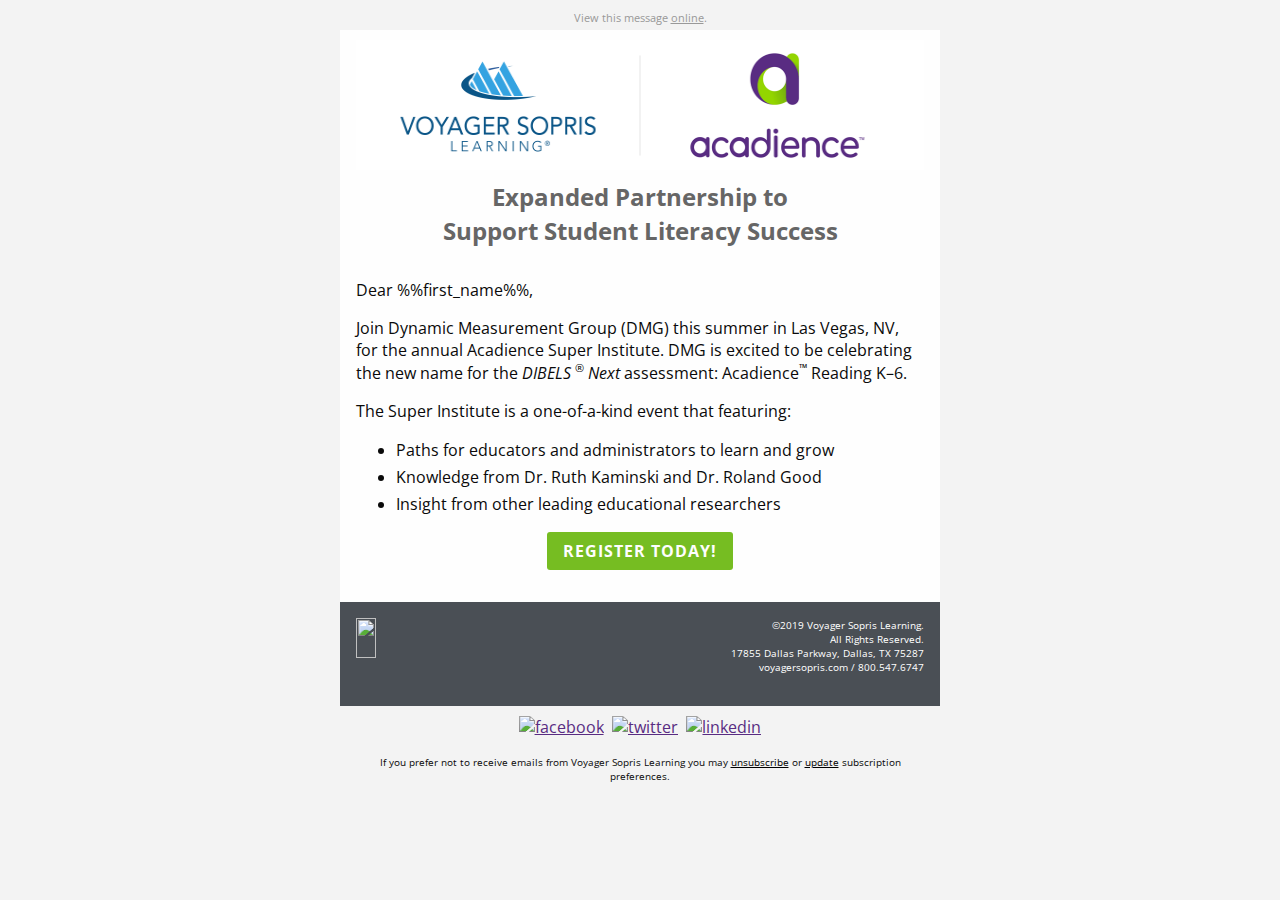
==== index.html @ cd7e2a6b "Initial commit" ====
<!DOCTYPE html PUBLIC "-//W3C//DTD XHTML 1.0 Transitional//EN""http://www.w3.org/TR/xhtml1/DTD/xhtml1-transitional.dtd">

<html xmlns="http://www.w3.org/1999/xhtml" lang="en" xml:lang="en">
<head>
	<link rel="stylesheet" type="text/css" href="css/app.css">
	<meta http-equiv="Content-Type" content="text/html; charset=utf-8">
	<meta name="viewport" content="width=device-width">
	<meta name="format-detection" content="telephone=no">
	<meta name="format-detection" content="date=no">
	<meta name="format-detection" content="address=no">
	<meta name="format-detection" content="email=no">
	<title>The summer&#x27;s premier literacy event – register today!</title>
	<!-- <style> -->
</head>
<body>
<span class="invisible-previewline"></span>
<table class="body">
	<tr>
		<td class="center" align="center" valign="top">
			<center data-parsed="">
				 <table class="spacer float-center"><tbody><tr><td height="10px" style="font-size:10px;line-height:10px;">&#xA0;</td></tr></tbody></table> 
<p class="view-online float-center" pardot-region="view-online" align="center">View this message <a href="%%view_online%%" target="_blank">online</a>.</p>
<table align="center" class="container float-center"><tbody><tr><td>
    <table class="row"><tbody><tr>
        <th class="content no-bottom-padding small-12 large-12 columns first last"><table><tr><th>
            <table class="spacer"><tbody><tr><td height="10px" style="font-size:10px;line-height:10px;">&#xA0;</td></tr></tbody></table> 
            <center data-parsed=""><img src="assets/img/acadience-vsl.png" alt="Acadience Data Management logo" class="adm-logo float-center" width="600" height="130" align="center"></center>
            <table class="spacer"><tbody><tr><td height="10px" style="font-size:10px;line-height:10px;">&#xA0;</td></tr></tbody></table> 
            <h1>Expanded Partnership to <br class="hide-hardbreak">Support Student Literacy Success</h1>
            <table class="spacer"><tbody><tr><td height="15px" style="font-size:15px;line-height:15px;">&#xA0;</td></tr></tbody></table> 
        </th>
<th class="expander"></th></tr></table></th>
    </tr></tbody></table>
    <table pardot-repeatable="" class="row collapse"><tbody><tr>
        <th class="no-bottom-padding small-12 large-12 columns first last" pardot-region="header_image"><table><tr><th>
            <a href="2019_Q2_DIBELS_Institute"><img src="https://go.voyagersopris.com/l/207592/2019-05-02/9g2c8/207592/102039/lit_sym_banner.jpg" style="font-size: 24px;line-height:30px;background-color:#005587;color:#ffffff;text-align:center;" alt=""></a>
        </th></tr></table></th>
    </tr></tbody></table>
    <table class="row"><tbody><tr>
        <th class="content small-12 large-12 columns first last"><table><tr><th>
            <table class="spacer"><tbody><tr><td height="16px" style="font-size:16px;line-height:16px;">&#xA0;</td></tr></tbody></table> 

            <p>Dear %%first_name%%,</p>
            <p>Join Dynamic Measurement Group (DMG) this summer in Las Vegas, NV, for the annual Acadience Super
                Institute. DMG is excited to be celebrating the new name for the <em>DIBELS</em><sup class="registration-mark">&reg;</sup> <em>Next</em> assessment: Acadience<sup>&trade;</sup> Reading
                K–6.</p>
            <p>The Super Institute is a one-of-a-kind event that featuring:</p>
            <ul>
                <li>Paths for educators and administrators to learn and grow</li>
                <li>Knowledge from Dr. Ruth Kaminski and Dr. Roland Good</li>
                <li>Insight from other leading educational researchers</li>
            </ul>
            <center data-parsed=""><table class="button radius float-center"><tr><td><table><tr><td><a href="https://dmg.regfox.com/super19">REGISTER TODAY!</a></td></tr></table></td></tr></table></center>
        </th>
<th class="expander"></th></tr></table></th>
    </tr></tbody></table>
    <table class="row footer"><tbody><tr>
        <th class="small-12 large-6 columns first"><table><tr><th>
            <table class="spacer"><tbody><tr><td height="16px" style="font-size:16px;line-height:16px;">&#xA0;</td></tr></tbody></table> 
            <a href="http://www.voyagersopris.com?utm_source=news&amp;utm_medium=email&amp;utm_campaign=2019_Q2_DIBELS_Institute" target="_blank" title="http://www.voyagersopris.com?utm_source=news&amp;utm_medium=email&amp;utm_campaign=2019_Q2_DIBELS_Institute"><img src="http://go.voyagersopris.com/l/207592/2017-09-08/69hvv/207592/33471/vsp_logo_white_email__2x.png" height="40" width="215" class="vsl-logo"></a>
        </th></tr></table></th>
        <th class="small-12 large-6 columns last"><table><tr><th>
            <table class="spacer"><tbody><tr><td height="16px" style="font-size:16px;line-height:16px;">&#xA0;</td></tr></tbody></table> 
            <p class="text-right">&copy;2019 Voyager Sopris Learning.<br> All Rights Reserved.<br> 17855 Dallas Parkway,
                Dallas, TX 75287<br>
                <a href="http://www.voyagersopris.com?utm_source=news&amp;utm_medium=email&amp;utm_campaign=2019_Q2_DIBELS_Institute" target="_blank">voyagersopris.com</a> / <a href="tel:18005476747" target="_blank" title="Call Voyager Sopris Learning">800.547.6747</a>
            </p>
        </th></tr></table></th>
    </tr></tbody></table>
    <table class="row"><tbody><tr>
        <th class="social-media small-12 large-12 columns first last"><table><tr><th>
            <table class="spacer"><tbody><tr><td height="10px" style="font-size:10px;line-height:10px;">&#xA0;</td></tr></tbody></table> 
            <center data-parsed="">
                <a href="https://www.facebook.com/VoyagerSopris/" target="_blank" align="center" class="float-center"><img src="http://go.voyagersopris.com/l/207592/2017-09-13/69ty8/207592/33729/facebook.png" alt="facebook" width="32" height="32"></a>
                <a href="https://twitter.com/VoyagerSopris" target="_blank" align="center" class="float-center"><img src="http://go.voyagersopris.com/l/207592/2017-09-13/69tyb/207592/33731/twitter.png" alt="twitter" width="32" height="32"></a>
                <a href="https://www.linkedin.com/company/voyager-sopris-learning" target="_blank" align="center" class="float-center"><img src="http://go.voyagersopris.com/l/207592/2017-09-13/69ty6/207592/33727/linkedin.png" alt="linkedin" width="32" height="32"></a>
            </center>
        </th>
<th class="expander"></th></tr></table></th>
    </tr></tbody></table>
    <table class="row unsubscribe"><tbody><tr>
        <th class="small-12 large-12 columns first last"><table><tr><th>
            <p class="text-center">If you prefer not to receive emails from Voyager Sopris Learning you may
                <a href="%%unsubscribe%%">unsubscribe</a> or <a href="%%email_preference_center%%">update</a>
                subscription preferences.</p>
        </th>
<th class="expander"></th></tr></table></th>
    </tr></tbody></table>
</td></tr></tbody></table>

			</center>
		</td>
	</tr>
</table>
<!-- prevent Gmail on iOS font size manipulation -->
<div style="display:none; white-space:nowrap; font:15px courier; line-height:0;"> &nbsp; &nbsp; &nbsp; &nbsp; &nbsp; &nbsp; &nbsp; &nbsp; &nbsp; &nbsp; &nbsp; &nbsp; &nbsp; &nbsp; &nbsp; &nbsp; &nbsp; &nbsp; &nbsp; &nbsp; &nbsp; &nbsp; &nbsp; &nbsp; &nbsp; &nbsp; &nbsp; &nbsp; &nbsp; &nbsp;</div>
</body>
</html>
---- css/app.css ----
@import url("https://fonts.googleapis.com/css?family=Open+Sans:300,300i,400,400i,700,700i");
.wrapper {
  width: 100%; }

#outlook a {
  padding: 0; }

body {
  width: 100% !important;
  min-width: 100%;
  -webkit-text-size-adjust: 100%;
  -ms-text-size-adjust: 100%;
  margin: 0;
  Margin: 0;
  padding: 0;
  -moz-box-sizing: border-box;
  -webkit-box-sizing: border-box;
  box-sizing: border-box; }

.ExternalClass {
  width: 100%; }
  .ExternalClass,
  .ExternalClass p,
  .ExternalClass span,
  .ExternalClass font,
  .ExternalClass td,
  .ExternalClass div {
    line-height: 100%; }

#backgroundTable {
  margin: 0;
  Margin: 0;
  padding: 0;
  width: 100% !important;
  line-height: 100% !important; }

img {
  outline: none;
  text-decoration: none;
  -ms-interpolation-mode: bicubic;
  width: auto;
  max-width: 100%;
  clear: both;
  display: block; }

center {
  width: 100%;
  min-width: 600px; }

a img {
  border: none; }

p {
  margin: 0 0 0 16px;
  Margin: 0 0 0 16px; }

table {
  border-spacing: 0;
  border-collapse: collapse; }

td {
  word-wrap: break-word;
  -webkit-hyphens: auto;
  -moz-hyphens: auto;
  hyphens: auto;
  border-collapse: collapse !important; }

table, tr, td {
  padding: 0;
  vertical-align: top;
  text-align: left; }

@media only screen {
  html {
    min-height: 100%;
    background: #f3f3f3; } }

table.body {
  background: #f3f3f3;
  height: 100%;
  width: 100%; }

table.container {
  background: #fefefe;
  width: 600px;
  margin: 0 auto;
  Margin: 0 auto;
  text-align: inherit; }

table.row {
  padding: 0;
  width: 100%;
  position: relative; }

table.spacer {
  width: 100%; }
  table.spacer td {
    mso-line-height-rule: exactly; }

table.container table.row {
  display: table; }

td.columns,
td.column,
th.columns,
th.column {
  margin: 0 auto;
  Margin: 0 auto;
  padding-left: 16px;
  padding-bottom: 16px; }
  td.columns .column,
  td.columns .columns,
  td.column .column,
  td.column .columns,
  th.columns .column,
  th.columns .columns,
  th.column .column,
  th.column .columns {
    padding-left: 0 !important;
    padding-right: 0 !important; }
    td.columns .column center,
    td.columns .columns center,
    td.column .column center,
    td.column .columns center,
    th.columns .column center,
    th.columns .columns center,
    th.column .column center,
    th.column .columns center {
      min-width: none !important; }

td.columns.last,
td.column.last,
th.columns.last,
th.column.last {
  padding-right: 16px; }

td.columns table:not(.button),
td.column table:not(.button),
th.columns table:not(.button),
th.column table:not(.button) {
  width: 100%; }

td.large-1,
th.large-1 {
  width: 34px;
  padding-left: 8px;
  padding-right: 8px; }

td.large-1.first,
th.large-1.first {
  padding-left: 16px; }

td.large-1.last,
th.large-1.last {
  padding-right: 16px; }

.collapse > tbody > tr > td.large-1,
.collapse > tbody > tr > th.large-1 {
  padding-right: 0;
  padding-left: 0;
  width: 50px; }

.collapse td.large-1.first,
.collapse th.large-1.first,
.collapse td.large-1.last,
.collapse th.large-1.last {
  width: 58px; }

td.large-1 center,
th.large-1 center {
  min-width: 2px; }

.body .columns td.large-1,
.body .column td.large-1,
.body .columns th.large-1,
.body .column th.large-1 {
  width: 8.33333%; }

td.large-2,
th.large-2 {
  width: 84px;
  padding-left: 8px;
  padding-right: 8px; }

td.large-2.first,
th.large-2.first {
  padding-left: 16px; }

td.large-2.last,
th.large-2.last {
  padding-right: 16px; }

.collapse > tbody > tr > td.large-2,
.collapse > tbody > tr > th.large-2 {
  padding-right: 0;
  padding-left: 0;
  width: 100px; }

.collapse td.large-2.first,
.collapse th.large-2.first,
.collapse td.large-2.last,
.collapse th.large-2.last {
  width: 108px; }

td.large-2 center,
th.large-2 center {
  min-width: 52px; }

.body .columns td.large-2,
.body .column td.large-2,
.body .columns th.large-2,
.body .column th.large-2 {
  width: 16.66667%; }

td.large-3,
th.large-3 {
  width: 134px;
  padding-left: 8px;
  padding-right: 8px; }

td.large-3.first,
th.large-3.first {
  padding-left: 16px; }

td.large-3.last,
th.large-3.last {
  padding-right: 16px; }

.collapse > tbody > tr > td.large-3,
.collapse > tbody > tr > th.large-3 {
  padding-right: 0;
  padding-left: 0;
  width: 150px; }

.collapse td.large-3.first,
.collapse th.large-3.first,
.collapse td.large-3.last,
.collapse th.large-3.last {
  width: 158px; }

td.large-3 center,
th.large-3 center {
  min-width: 102px; }

.body .columns td.large-3,
.body .column td.large-3,
.body .columns th.large-3,
.body .column th.large-3 {
  width: 25%; }

td.large-4,
th.large-4 {
  width: 184px;
  padding-left: 8px;
  padding-right: 8px; }

td.large-4.first,
th.large-4.first {
  padding-left: 16px; }

td.large-4.last,
th.large-4.last {
  padding-right: 16px; }

.collapse > tbody > tr > td.large-4,
.collapse > tbody > tr > th.large-4 {
  padding-right: 0;
  padding-left: 0;
  width: 200px; }

.collapse td.large-4.first,
.collapse th.large-4.first,
.collapse td.large-4.last,
.collapse th.large-4.last {
  width: 208px; }

td.large-4 center,
th.large-4 center {
  min-width: 152px; }

.body .columns td.large-4,
.body .column td.large-4,
.body .columns th.large-4,
.body .column th.large-4 {
  width: 33.33333%; }

td.large-5,
th.large-5 {
  width: 234px;
  padding-left: 8px;
  padding-right: 8px; }

td.large-5.first,
th.large-5.first {
  padding-left: 16px; }

td.large-5.last,
th.large-5.last {
  padding-right: 16px; }

.collapse > tbody > tr > td.large-5,
.collapse > tbody > tr > th.large-5 {
  padding-right: 0;
  padding-left: 0;
  width: 250px; }

.collapse td.large-5.first,
.collapse th.large-5.first,
.collapse td.large-5.last,
.collapse th.large-5.last {
  width: 258px; }

td.large-5 center,
th.large-5 center {
  min-width: 202px; }

.body .columns td.large-5,
.body .column td.large-5,
.body .columns th.large-5,
.body .column th.large-5 {
  width: 41.66667%; }

td.large-6,
th.large-6 {
  width: 284px;
  padding-left: 8px;
  padding-right: 8px; }

td.large-6.first,
th.large-6.first {
  padding-left: 16px; }

td.large-6.last,
th.large-6.last {
  padding-right: 16px; }

.collapse > tbody > tr > td.large-6,
.collapse > tbody > tr > th.large-6 {
  padding-right: 0;
  padding-left: 0;
  width: 300px; }

.collapse td.large-6.first,
.collapse th.large-6.first,
.collapse td.large-6.last,
.collapse th.large-6.last {
  width: 308px; }

td.large-6 center,
th.large-6 center {
  min-width: 252px; }

.body .columns td.large-6,
.body .column td.large-6,
.body .columns th.large-6,
.body .column th.large-6 {
  width: 50%; }

td.large-7,
th.large-7 {
  width: 334px;
  padding-left: 8px;
  padding-right: 8px; }

td.large-7.first,
th.large-7.first {
  padding-left: 16px; }

td.large-7.last,
th.large-7.last {
  padding-right: 16px; }

.collapse > tbody > tr > td.large-7,
.collapse > tbody > tr > th.large-7 {
  padding-right: 0;
  padding-left: 0;
  width: 350px; }

.collapse td.large-7.first,
.collapse th.large-7.first,
.collapse td.large-7.last,
.collapse th.large-7.last {
  width: 358px; }

td.large-7 center,
th.large-7 center {
  min-width: 302px; }

.body .columns td.large-7,
.body .column td.large-7,
.body .columns th.large-7,
.body .column th.large-7 {
  width: 58.33333%; }

td.large-8,
th.large-8 {
  width: 384px;
  padding-left: 8px;
  padding-right: 8px; }

td.large-8.first,
th.large-8.first {
  padding-left: 16px; }

td.large-8.last,
th.large-8.last {
  padding-right: 16px; }

.collapse > tbody > tr > td.large-8,
.collapse > tbody > tr > th.large-8 {
  padding-right: 0;
  padding-left: 0;
  width: 400px; }

.collapse td.large-8.first,
.collapse th.large-8.first,
.collapse td.large-8.last,
.collapse th.large-8.last {
  width: 408px; }

td.large-8 center,
th.large-8 center {
  min-width: 352px; }

.body .columns td.large-8,
.body .column td.large-8,
.body .columns th.large-8,
.body .column th.large-8 {
  width: 66.66667%; }

td.large-9,
th.large-9 {
  width: 434px;
  padding-left: 8px;
  padding-right: 8px; }

td.large-9.first,
th.large-9.first {
  padding-left: 16px; }

td.large-9.last,
th.large-9.last {
  padding-right: 16px; }

.collapse > tbody > tr > td.large-9,
.collapse > tbody > tr > th.large-9 {
  padding-right: 0;
  padding-left: 0;
  width: 450px; }

.collapse td.large-9.first,
.collapse th.large-9.first,
.collapse td.large-9.last,
.collapse th.large-9.last {
  width: 458px; }

td.large-9 center,
th.large-9 center {
  min-width: 402px; }

.body .columns td.large-9,
.body .column td.large-9,
.body .columns th.large-9,
.body .column th.large-9 {
  width: 75%; }

td.large-10,
th.large-10 {
  width: 484px;
  padding-left: 8px;
  padding-right: 8px; }

td.large-10.first,
th.large-10.first {
  padding-left: 16px; }

td.large-10.last,
th.large-10.last {
  padding-right: 16px; }

.collapse > tbody > tr > td.large-10,
.collapse > tbody > tr > th.large-10 {
  padding-right: 0;
  padding-left: 0;
  width: 500px; }

.collapse td.large-10.first,
.collapse th.large-10.first,
.collapse td.large-10.last,
.collapse th.large-10.last {
  width: 508px; }

td.large-10 center,
th.large-10 center {
  min-width: 452px; }

.body .columns td.large-10,
.body .column td.large-10,
.body .columns th.large-10,
.body .column th.large-10 {
  width: 83.33333%; }

td.large-11,
th.large-11 {
  width: 534px;
  padding-left: 8px;
  padding-right: 8px; }

td.large-11.first,
th.large-11.first {
  padding-left: 16px; }

td.large-11.last,
th.large-11.last {
  padding-right: 16px; }

.collapse > tbody > tr > td.large-11,
.collapse > tbody > tr > th.large-11 {
  padding-right: 0;
  padding-left: 0;
  width: 550px; }

.collapse td.large-11.first,
.collapse th.large-11.first,
.collapse td.large-11.last,
.collapse th.large-11.last {
  width: 558px; }

td.large-11 center,
th.large-11 center {
  min-width: 502px; }

.body .columns td.large-11,
.body .column td.large-11,
.body .columns th.large-11,
.body .column th.large-11 {
  width: 91.66667%; }

td.large-12,
th.large-12 {
  width: 584px;
  padding-left: 8px;
  padding-right: 8px; }

td.large-12.first,
th.large-12.first {
  padding-left: 16px; }

td.large-12.last,
th.large-12.last {
  padding-right: 16px; }

.collapse > tbody > tr > td.large-12,
.collapse > tbody > tr > th.large-12 {
  padding-right: 0;
  padding-left: 0;
  width: 600px; }

.collapse td.large-12.first,
.collapse th.large-12.first,
.collapse td.large-12.last,
.collapse th.large-12.last {
  width: 608px; }

td.large-12 center,
th.large-12 center {
  min-width: 552px; }

.body .columns td.large-12,
.body .column td.large-12,
.body .columns th.large-12,
.body .column th.large-12 {
  width: 100%; }

td.large-offset-1,
td.large-offset-1.first,
td.large-offset-1.last,
th.large-offset-1,
th.large-offset-1.first,
th.large-offset-1.last {
  padding-left: 66px; }

td.large-offset-2,
td.large-offset-2.first,
td.large-offset-2.last,
th.large-offset-2,
th.large-offset-2.first,
th.large-offset-2.last {
  padding-left: 116px; }

td.large-offset-3,
td.large-offset-3.first,
td.large-offset-3.last,
th.large-offset-3,
th.large-offset-3.first,
th.large-offset-3.last {
  padding-left: 166px; }

td.large-offset-4,
td.large-offset-4.first,
td.large-offset-4.last,
th.large-offset-4,
th.large-offset-4.first,
th.large-offset-4.last {
  padding-left: 216px; }

td.large-offset-5,
td.large-offset-5.first,
td.large-offset-5.last,
th.large-offset-5,
th.large-offset-5.first,
th.large-offset-5.last {
  padding-left: 266px; }

td.large-offset-6,
td.large-offset-6.first,
td.large-offset-6.last,
th.large-offset-6,
th.large-offset-6.first,
th.large-offset-6.last {
  padding-left: 316px; }

td.large-offset-7,
td.large-offset-7.first,
td.large-offset-7.last,
th.large-offset-7,
th.large-offset-7.first,
th.large-offset-7.last {
  padding-left: 366px; }

td.large-offset-8,
td.large-offset-8.first,
td.large-offset-8.last,
th.large-offset-8,
th.large-offset-8.first,
th.large-offset-8.last {
  padding-left: 416px; }

td.large-offset-9,
td.large-offset-9.first,
td.large-offset-9.last,
th.large-offset-9,
th.large-offset-9.first,
th.large-offset-9.last {
  padding-left: 466px; }

td.large-offset-10,
td.large-offset-10.first,
td.large-offset-10.last,
th.large-offset-10,
th.large-offset-10.first,
th.large-offset-10.last {
  padding-left: 516px; }

td.large-offset-11,
td.large-offset-11.first,
td.large-offset-11.last,
th.large-offset-11,
th.large-offset-11.first,
th.large-offset-11.last {
  padding-left: 566px; }

td.expander,
th.expander {
  visibility: hidden;
  width: 0;
  padding: 0 !important; }

table.container.radius {
  border-radius: 0;
  border-collapse: separate; }

.block-grid {
  width: 100%;
  max-width: 600px; }
  .block-grid td {
    display: inline-block;
    padding: 8px; }

.up-2 td {
  width: 284px !important; }

.up-3 td {
  width: 184px !important; }

.up-4 td {
  width: 134px !important; }

.up-5 td {
  width: 104px !important; }

.up-6 td {
  width: 84px !important; }

.up-7 td {
  width: 69px !important; }

.up-8 td {
  width: 59px !important; }

table.text-center,
th.text-center,
td.text-center,
h1.text-center,
h2.text-center,
h3.text-center,
h4.text-center,
h5.text-center,
h6.text-center,
p.text-center,
span.text-center {
  text-align: center; }

table.text-left,
th.text-left,
td.text-left,
h1.text-left,
h2.text-left,
h3.text-left,
h4.text-left,
h5.text-left,
h6.text-left,
p.text-left,
span.text-left {
  text-align: left; }

table.text-right,
th.text-right,
td.text-right,
h1.text-right,
h2.text-right,
h3.text-right,
h4.text-right,
h5.text-right,
h6.text-right,
p.text-right,
span.text-right {
  text-align: right; }

span.text-center {
  display: block;
  width: 100%;
  text-align: center; }

@media only screen and (max-width: 616px) {
  .small-float-center {
    margin: 0 auto !important;
    float: none !important;
    text-align: center !important; }
  .small-text-center {
    text-align: center !important; }
  .small-text-left {
    text-align: left !important; }
  .small-text-right {
    text-align: right !important; } }

img.float-left {
  float: left;
  text-align: left; }

img.float-right {
  float: right;
  text-align: right; }

img.float-center,
img.text-center {
  margin: 0 auto;
  Margin: 0 auto;
  float: none;
  text-align: center; }

table.float-center,
td.float-center,
th.float-center {
  margin: 0 auto;
  Margin: 0 auto;
  float: none;
  text-align: center; }

.hide-for-large {
  display: none !important;
  mso-hide: all;
  overflow: hidden;
  max-height: 0;
  font-size: 0;
  width: 0;
  line-height: 0; }
  @media only screen and (max-width: 616px) {
    .hide-for-large {
      display: block !important;
      width: auto !important;
      overflow: visible !important;
      max-height: none !important;
      font-size: inherit !important;
      line-height: inherit !important; } }

table.body table.container .hide-for-large * {
  mso-hide: all; }

@media only screen and (max-width: 616px) {
  table.body table.container .hide-for-large,
  table.body table.container .row.hide-for-large {
    display: table !important;
    width: 100% !important; } }

@media only screen and (max-width: 616px) {
  table.body table.container .callout-inner.hide-for-large {
    display: table-cell !important;
    width: 100% !important; } }

@media only screen and (max-width: 616px) {
  table.body table.container .show-for-large {
    display: none !important;
    width: 0;
    mso-hide: all;
    overflow: hidden; } }

body,
table.body,
h1,
h2,
h3,
h4,
h5,
h6,
p,
td,
th,
a {
  color: #0a0a0a;
  font-family: Helvetica, Arial, sans-serif;
  font-weight: normal;
  padding: 0;
  margin: 0;
  Margin: 0;
  text-align: left;
  line-height: 1.4; }

h1,
h2,
h3,
h4,
h5,
h6 {
  color: inherit;
  word-wrap: normal;
  font-family: Helvetica, Arial, sans-serif;
  font-weight: normal;
  margin-bottom: 10px;
  Margin-bottom: 10px; }

h1 {
  font-size: 34px; }

h2 {
  font-size: 30px; }

h3 {
  font-size: 28px; }

h4 {
  font-size: 24px; }

h5 {
  font-size: 20px; }

h6 {
  font-size: 18px; }

body,
table.body,
p,
td,
th {
  font-size: 16px;
  line-height: 1.4; }

p {
  margin-bottom: 16px;
  Margin-bottom: 16px; }
  p.lead {
    font-size: 20px;
    line-height: 1.6; }
  p.subheader {
    margin-top: 4px;
    margin-bottom: 8px;
    Margin-top: 4px;
    Margin-bottom: 8px;
    font-weight: normal;
    line-height: 1.4;
    color: #8a8a8a; }

small {
  font-size: 80%;
  color: #cacaca; }

a {
  color: #76bd22;
  text-decoration: none; }
  a:hover {
    color: #5b921a; }
  a:active {
    color: #5b921a; }
  a:visited {
    color: #76bd22; }

h1 a,
h1 a:visited,
h2 a,
h2 a:visited,
h3 a,
h3 a:visited,
h4 a,
h4 a:visited,
h5 a,
h5 a:visited,
h6 a,
h6 a:visited {
  color: #76bd22; }

pre {
  background: #f3f3f3;
  margin: 30px 0;
  Margin: 30px 0; }
  pre code {
    color: #cacaca; }
    pre code span.callout {
      color: #8a8a8a;
      font-weight: bold; }
    pre code span.callout-strong {
      color: #ff6908;
      font-weight: bold; }

table.hr {
  width: 100%; }
  table.hr th {
    height: 0;
    max-width: 600px;
    border-top: 0;
    border-right: 0;
    border-bottom: 1px solid #0a0a0a;
    border-left: 0;
    margin: 20px auto;
    Margin: 20px auto;
    clear: both; }

.stat {
  font-size: 40px;
  line-height: 1; }
  p + .stat {
    margin-top: -16px;
    Margin-top: -16px; }

span.invisible-previewline {
  display: none !important;
  visibility: hidden;
  mso-hide: all !important;
  font-size: 1px;
  color: #f3f3f3;
  line-height: 1px;
  max-height: 0px;
  max-width: 0px;
  opacity: 0;
  overflow: hidden; }

table.button {
  width: auto;
  margin: 0 0 16px 0;
  Margin: 0 0 16px 0; }
  table.button table td {
    text-align: left;
    color: #fefefe;
    background: #76bd22;
    border: 2px solid #76bd22; }
    table.button table td a {
      font-family: Helvetica, Arial, sans-serif;
      font-size: 16px;
      font-weight: bold;
      color: #fefefe;
      text-decoration: none;
      display: inline-block;
      padding: 8px 16px 8px 16px;
      border: 0 solid #76bd22;
      border-radius: 3px; }
  table.button.radius table td {
    border-radius: 3px;
    border: none; }
  table.button.rounded table td {
    border-radius: 500px;
    border: none; }

table.button:hover table tr td a,
table.button:active table tr td a,
table.button table tr td a:visited,
table.button.tiny:hover table tr td a,
table.button.tiny:active table tr td a,
table.button.tiny table tr td a:visited,
table.button.small:hover table tr td a,
table.button.small:active table tr td a,
table.button.small table tr td a:visited,
table.button.large:hover table tr td a,
table.button.large:active table tr td a,
table.button.large table tr td a:visited {
  color: #fefefe; }

table.button.tiny table td,
table.button.tiny table a {
  padding: 4px 8px 4px 8px; }

table.button.tiny table a {
  font-size: 10px;
  font-weight: normal; }

table.button.small table td,
table.button.small table a {
  padding: 5px 10px 5px 10px;
  font-size: 12px; }

table.button.large table a {
  padding: 10px 20px 10px 20px;
  font-size: 20px; }

table.button.expand,
table.button.expanded {
  width: 100% !important; }
  table.button.expand table,
  table.button.expanded table {
    width: 100%; }
    table.button.expand table a,
    table.button.expanded table a {
      text-align: center;
      width: 100%;
      padding-left: 0;
      padding-right: 0; }
  table.button.expand center,
  table.button.expanded center {
    min-width: 0; }

table.button:hover table td,
table.button:visited table td,
table.button:active table td {
  background: #5b921a;
  color: #fefefe; }

table.button:hover table a,
table.button:visited table a,
table.button:active table a {
  border: 0 solid #5b921a; }

table.button.secondary table td {
  background: #777777;
  color: #fefefe;
  border: 0px solid #777777; }

table.button.secondary table a {
  color: #fefefe;
  border: 0 solid #777777; }

table.button.secondary:hover table td {
  background: #919191;
  color: #fefefe; }

table.button.secondary:hover table a {
  border: 0 solid #919191; }

table.button.secondary:hover table td a {
  color: #fefefe; }

table.button.secondary:active table td a {
  color: #fefefe; }

table.button.secondary table td a:visited {
  color: #fefefe; }

table.button.success table td {
  background: #3adb76;
  border: 0px solid #3adb76; }

table.button.success table a {
  border: 0 solid #3adb76; }

table.button.success:hover table td {
  background: #23bf5d; }

table.button.success:hover table a {
  border: 0 solid #23bf5d; }

table.button.alert table td {
  background: #ff6d10;
  border: 0px solid #ff6d10; }

table.button.alert table a {
  border: 0 solid #ff6d10; }

table.button.alert:hover table td {
  background: #dc5600; }

table.button.alert:hover table a {
  border: 0 solid #dc5600; }

table.button.warning table td {
  background: #ffae00;
  border: 0px solid #ffae00; }

table.button.warning table a {
  border: 0px solid #ffae00; }

table.button.warning:hover table td {
  background: #cc8b00; }

table.button.warning:hover table a {
  border: 0px solid #cc8b00; }

table.callout {
  margin-bottom: 16px;
  Margin-bottom: 16px; }

th.callout-inner {
  width: 100%;
  border: 1px solid #cbcbcb;
  padding: 10px;
  background: #fefefe; }
  th.callout-inner.primary {
    background: #ebf8db;
    border: 1px solid #444444;
    color: #0a0a0a; }
  th.callout-inner.secondary {
    background: #ebebeb;
    border: 1px solid #444444;
    color: #0a0a0a; }
  th.callout-inner.success {
    background: #e1faea;
    border: 1px solid #1b9448;
    color: #fefefe; }
  th.callout-inner.warning {
    background: #fff3d9;
    border: 1px solid #996800;
    color: #fefefe; }
  th.callout-inner.alert {
    background: #ffe9db;
    border: 1px solid #a94200;
    color: #fefefe; }

.thumbnail {
  border: solid 4px #fefefe;
  box-shadow: 0 0 0 1px rgba(10, 10, 10, 0.2);
  display: inline-block;
  line-height: 0;
  max-width: 100%;
  transition: box-shadow 200ms ease-out;
  border-radius: 3px;
  margin-bottom: 16px; }
  .thumbnail:hover, .thumbnail:focus {
    box-shadow: 0 0 6px 1px rgba(118, 189, 34, 0.5); }

table.menu {
  width: 600px; }
  table.menu td.menu-item,
  table.menu th.menu-item {
    padding: 10px;
    padding-right: 10px; }
    table.menu td.menu-item a,
    table.menu th.menu-item a {
      color: #76bd22; }

table.menu.vertical td.menu-item,
table.menu.vertical th.menu-item {
  padding: 10px;
  padding-right: 0;
  display: block; }
  table.menu.vertical td.menu-item a,
  table.menu.vertical th.menu-item a {
    width: 100%; }

table.menu.vertical td.menu-item table.menu.vertical td.menu-item,
table.menu.vertical td.menu-item table.menu.vertical th.menu-item,
table.menu.vertical th.menu-item table.menu.vertical td.menu-item,
table.menu.vertical th.menu-item table.menu.vertical th.menu-item {
  padding-left: 10px; }

table.menu.text-center a {
  text-align: center; }

.menu[align="center"] {
  width: auto !important; }

body.outlook p {
  display: inline !important; }

@media only screen and (max-width: 616px) {
  table.body img {
    width: auto;
    height: auto; }
  table.body center {
    min-width: 0 !important; }
  table.body .container {
    width: 95% !important; }
  table.body .columns,
  table.body .column {
    height: auto !important;
    -moz-box-sizing: border-box;
    -webkit-box-sizing: border-box;
    box-sizing: border-box;
    padding-left: 16px !important;
    padding-right: 16px !important; }
    table.body .columns .column,
    table.body .columns .columns,
    table.body .column .column,
    table.body .column .columns {
      padding-left: 0 !important;
      padding-right: 0 !important; }
  table.body .collapse .columns,
  table.body .collapse .column {
    padding-left: 0 !important;
    padding-right: 0 !important; }
  td.small-1,
  th.small-1 {
    display: inline-block !important;
    width: 8.33333% !important; }
  td.small-2,
  th.small-2 {
    display: inline-block !important;
    width: 16.66667% !important; }
  td.small-3,
  th.small-3 {
    display: inline-block !important;
    width: 25% !important; }
  td.small-4,
  th.small-4 {
    display: inline-block !important;
    width: 33.33333% !important; }
  td.small-5,
  th.small-5 {
    display: inline-block !important;
    width: 41.66667% !important; }
  td.small-6,
  th.small-6 {
    display: inline-block !important;
    width: 50% !important; }
  td.small-7,
  th.small-7 {
    display: inline-block !important;
    width: 58.33333% !important; }
  td.small-8,
  th.small-8 {
    display: inline-block !important;
    width: 66.66667% !important; }
  td.small-9,
  th.small-9 {
    display: inline-block !important;
    width: 75% !important; }
  td.small-10,
  th.small-10 {
    display: inline-block !important;
    width: 83.33333% !important; }
  td.small-11,
  th.small-11 {
    display: inline-block !important;
    width: 91.66667% !important; }
  td.small-12,
  th.small-12 {
    display: inline-block !important;
    width: 100% !important; }
  .columns td.small-12,
  .column td.small-12,
  .columns th.small-12,
  .column th.small-12 {
    display: block !important;
    width: 100% !important; }
  table.body td.small-offset-1,
  table.body th.small-offset-1 {
    margin-left: 8.33333% !important;
    Margin-left: 8.33333% !important; }
  table.body td.small-offset-2,
  table.body th.small-offset-2 {
    margin-left: 16.66667% !important;
    Margin-left: 16.66667% !important; }
  table.body td.small-offset-3,
  table.body th.small-offset-3 {
    margin-left: 25% !important;
    Margin-left: 25% !important; }
  table.body td.small-offset-4,
  table.body th.small-offset-4 {
    margin-left: 33.33333% !important;
    Margin-left: 33.33333% !important; }
  table.body td.small-offset-5,
  table.body th.small-offset-5 {
    margin-left: 41.66667% !important;
    Margin-left: 41.66667% !important; }
  table.body td.small-offset-6,
  table.body th.small-offset-6 {
    margin-left: 50% !important;
    Margin-left: 50% !important; }
  table.body td.small-offset-7,
  table.body th.small-offset-7 {
    margin-left: 58.33333% !important;
    Margin-left: 58.33333% !important; }
  table.body td.small-offset-8,
  table.body th.small-offset-8 {
    margin-left: 66.66667% !important;
    Margin-left: 66.66667% !important; }
  table.body td.small-offset-9,
  table.body th.small-offset-9 {
    margin-left: 75% !important;
    Margin-left: 75% !important; }
  table.body td.small-offset-10,
  table.body th.small-offset-10 {
    margin-left: 83.33333% !important;
    Margin-left: 83.33333% !important; }
  table.body td.small-offset-11,
  table.body th.small-offset-11 {
    margin-left: 91.66667% !important;
    Margin-left: 91.66667% !important; }
  table.body table.columns td.expander,
  table.body table.columns th.expander {
    display: none !important; }
  table.body .right-text-pad,
  table.body .text-pad-right {
    padding-left: 10px !important; }
  table.body .left-text-pad,
  table.body .text-pad-left {
    padding-right: 10px !important; }
  table.menu {
    width: 100% !important; }
    table.menu td,
    table.menu th {
      width: auto !important;
      display: inline-block !important; }
    table.menu.vertical td,
    table.menu.vertical th, table.menu.small-vertical td,
    table.menu.small-vertical th {
      display: block !important; }
  table.menu[align="center"] {
    width: auto !important; }
  table.button.small-expand,
  table.button.small-expanded {
    width: 100% !important; }
    table.button.small-expand table,
    table.button.small-expanded table {
      width: 100%; }
      table.button.small-expand table a,
      table.button.small-expanded table a {
        text-align: center !important;
        width: 100% !important;
        padding-left: 0 !important;
        padding-right: 0 !important; }
    table.button.small-expand center,
    table.button.small-expanded center {
      min-width: 0; } }

@media only screen {
  td,
  a,
  h1,
  h2,
  h3,
  h4,
  p,
  li,
  div,
  span {
    font-family: 'Open Sans', sans-serif !important; } }

p.view-online {
  background: #f3f3f3;
  color: #999999;
  font-size: 11px;
  text-align: center;
  margin-bottom: 5px; }

.view-online a {
  font-weight: normal;
  text-decoration: underline;
  color: #999999; }

td {
  hyphens: none;
  -moz-hyphens: none;
  -webkit-hyphens: none;
  -ms-hyphens: none; }

a, a:visited, a:hover {
  text-decoration: underline;
  font-weight: normal;
  color: #592c82; }

table.button table td a {
  letter-spacing: 1px;
  text-align: center; }

.footer {
  background: #4a4f55; }

.footer p {
  color: #ffffff;
  font-size: 10px; }

.footer a {
  color: #ffffff;
  text-decoration: none;
  font-weight: normal; }

.unsubscribe {
  background: #f3f3f3; }

.unsubscribe p {
  font-size: 10px; }

.unsubscribe a {
  color: #000000;
  font-weight: normal; }

.signature img {
  max-width: 200px; }

.showit {
  background: #e5e5e5; }

.social-media {
  background: #f3f3f3; }

.social-media img {
  display: inline;
  width: 32px;
  height: 32px;
  margin: 0 2px; }

.vsl-logo {
  max-width: 300px; }

table.button table td {
  text-align: center !important; }

.no-bottom-padding {
  padding-bottom: 0 !important; }

.top-text {
  font-size: 12px; }

table.product-table {
  border-width: 2px;
  border-style: solid; }

.product-header {
  text-align: center; }

.product-header h2 {
  text-align: center;
  font-size: 18px;
  line-height: 24px;
  color: #ffffff; }

.product-content {
  text-align: center; }

.literacy {
  border-color: #ffbf3d; }

h4 {
  font-size: 18px; }

.product-table.literacy .product-header {
  background: #ffbf3d; }

.math {
  border-color: #76bd22; }

.product-table.math .product-header {
  background: #76bd22; }

.pd {
  border-color: #ff6d10; }

.product-table.pd .product-header {
  background: #ff6d10; }

.product-content p {
  font-size: 14px; }

li {
  margin-bottom: 5px; }

.sidebar h3 {
  color: #592c82;
  font-size: 18px;
  line-height: 22px;
  margin-top: 10px; }

.sidebar ul {
  margin: 0;
  padding: 0 0 0 20px; }

.sidebar ul li {
  color: #592c82;
  font-size: 14px;
  margin-bottom: 5px; }

.content h1 {
  color: #666666;
  font-size: 24px;
  text-align: center;
  font-weight: bold;
  margin: 0; }

.sidebar p {
  color: #592c82;
  line-height: 17px;
  font-size: 14px; }

.content h2 {
  font-size: 20px;
  color: #592c82;
  text-align: center; }

.content h3 {
  font-size: 16px;
  font-weight: normal;
  color: #999999;
  text-align: center; }

sup {
  font-size: 11px;
  line-height: 11px;
  display: inline-block; }

sup.registration-mark {
  margin-left: 4px; }

@media only screen and (max-width: 616px) {
  .social-media img {
    width: 42px !important;
    height: 42px !important;
    margin: 0 5px; }
  .large-float-right {
    display: inline;
    float: right; }
  .hide-hardbreak {
    display: none; }
  .headline h1 {
    font-size: 24px; }
  .headline h2 {
    font-size: 16px; }
  h3 {
    font-size: 20px; }
  .headline h3 {
    font-size: 20px; } }

/*# sourceMappingURL=[data-uri] */
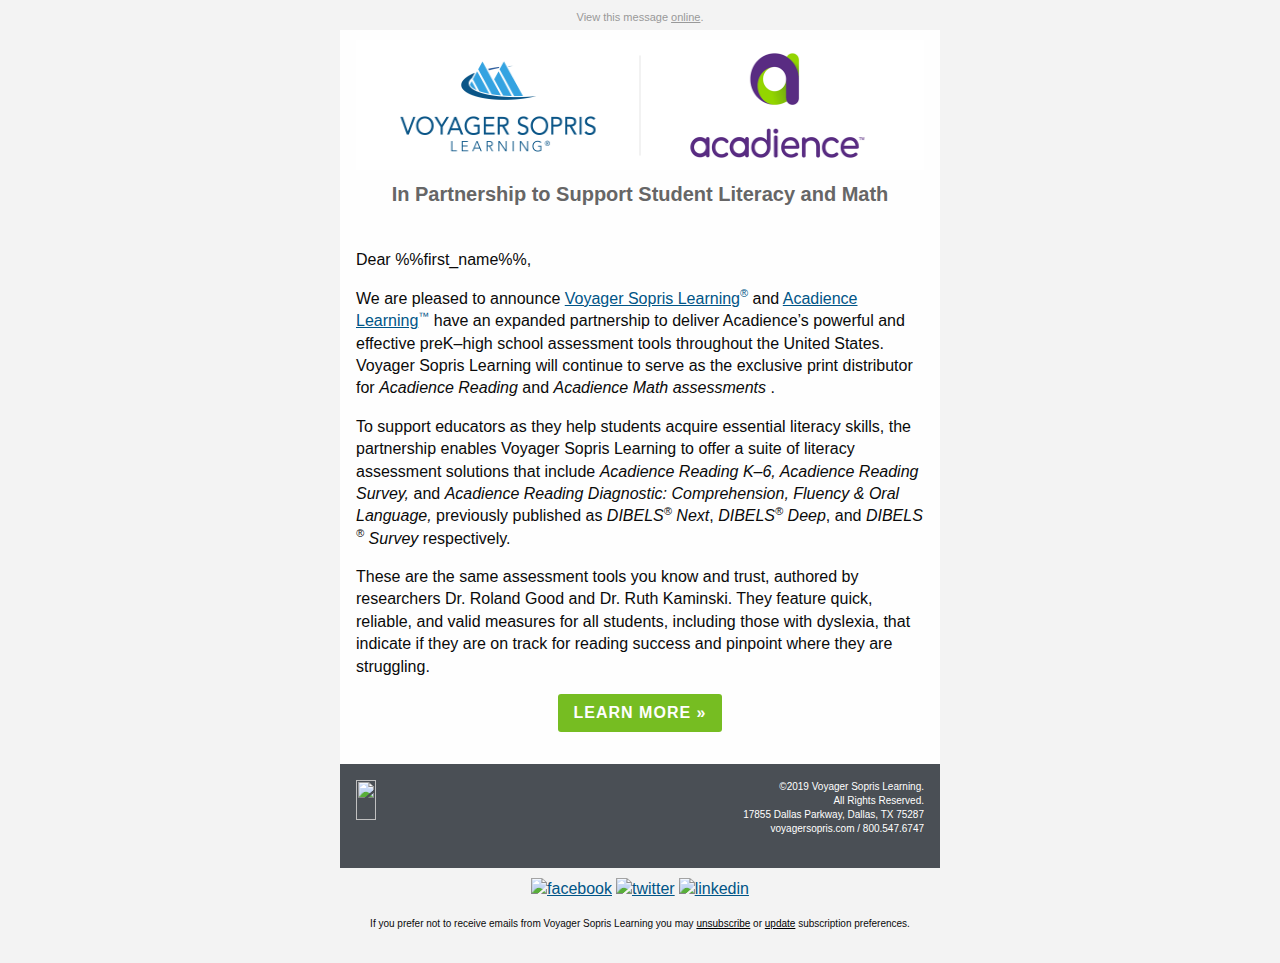
==== commit b6b2b470: "Add final preview" ====
--- a/index.html
+++ b/index.html
@@ -1,100 +1 @@
-
-<!DOCTYPE html PUBLIC "-//W3C//DTD XHTML 1.0 Transitional//EN""http://www.w3.org/TR/xhtml1/DTD/xhtml1-transitional.dtd">
-
-<html xmlns="http://www.w3.org/1999/xhtml" lang="en" xml:lang="en">
-<head>
-	<link rel="stylesheet" type="text/css" href="css/app.css">
-	<meta http-equiv="Content-Type" content="text/html; charset=utf-8">
-	<meta name="viewport" content="width=device-width">
-	<meta name="format-detection" content="telephone=no">
-	<meta name="format-detection" content="date=no">
-	<meta name="format-detection" content="address=no">
-	<meta name="format-detection" content="email=no">
-	<title>The summer&#x27;s premier literacy event – register today!</title>
-	<!-- <style> -->
-</head>
-<body>
-<span class="invisible-previewline"></span>
-<table class="body">
-	<tr>
-		<td class="center" align="center" valign="top">
-			<center data-parsed="">
-				 <table class="spacer float-center"><tbody><tr><td height="10px" style="font-size:10px;line-height:10px;">&#xA0;</td></tr></tbody></table> 
-<p class="view-online float-center" pardot-region="view-online" align="center">View this message <a href="%%view_online%%" target="_blank">online</a>.</p>
-<table align="center" class="container float-center"><tbody><tr><td>
-    <table class="row"><tbody><tr>
-        <th class="content no-bottom-padding small-12 large-12 columns first last"><table><tr><th>
-            <table class="spacer"><tbody><tr><td height="10px" style="font-size:10px;line-height:10px;">&#xA0;</td></tr></tbody></table> 
-            <center data-parsed=""><img src="assets/img/acadience-vsl.png" alt="Acadience Data Management logo" class="adm-logo float-center" width="600" height="130" align="center"></center>
-            <table class="spacer"><tbody><tr><td height="10px" style="font-size:10px;line-height:10px;">&#xA0;</td></tr></tbody></table> 
-            <h1>Expanded Partnership to <br class="hide-hardbreak">Support Student Literacy Success</h1>
-            <table class="spacer"><tbody><tr><td height="15px" style="font-size:15px;line-height:15px;">&#xA0;</td></tr></tbody></table> 
-        </th>
-<th class="expander"></th></tr></table></th>
-    </tr></tbody></table>
-    <table pardot-repeatable="" class="row collapse"><tbody><tr>
-        <th class="no-bottom-padding small-12 large-12 columns first last" pardot-region="header_image"><table><tr><th>
-            <a href="2019_Q2_DIBELS_Institute"><img src="https://go.voyagersopris.com/l/207592/2019-05-02/9g2c8/207592/102039/lit_sym_banner.jpg" style="font-size: 24px;line-height:30px;background-color:#005587;color:#ffffff;text-align:center;" alt=""></a>
-        </th></tr></table></th>
-    </tr></tbody></table>
-    <table class="row"><tbody><tr>
-        <th class="content small-12 large-12 columns first last"><table><tr><th>
-            <table class="spacer"><tbody><tr><td height="16px" style="font-size:16px;line-height:16px;">&#xA0;</td></tr></tbody></table> 
-
-            <p>Dear %%first_name%%,</p>
-            <p>Join Dynamic Measurement Group (DMG) this summer in Las Vegas, NV, for the annual Acadience Super
-                Institute. DMG is excited to be celebrating the new name for the <em>DIBELS</em><sup class="registration-mark">&reg;</sup> <em>Next</em> assessment: Acadience<sup>&trade;</sup> Reading
-                K–6.</p>
-            <p>The Super Institute is a one-of-a-kind event that featuring:</p>
-            <ul>
-                <li>Paths for educators and administrators to learn and grow</li>
-                <li>Knowledge from Dr. Ruth Kaminski and Dr. Roland Good</li>
-                <li>Insight from other leading educational researchers</li>
-            </ul>
-            <center data-parsed=""><table class="button radius float-center"><tr><td><table><tr><td><a href="https://dmg.regfox.com/super19">REGISTER TODAY!</a></td></tr></table></td></tr></table></center>
-        </th>
-<th class="expander"></th></tr></table></th>
-    </tr></tbody></table>
-    <table class="row footer"><tbody><tr>
-        <th class="small-12 large-6 columns first"><table><tr><th>
-            <table class="spacer"><tbody><tr><td height="16px" style="font-size:16px;line-height:16px;">&#xA0;</td></tr></tbody></table> 
-            <a href="http://www.voyagersopris.com?utm_source=news&amp;utm_medium=email&amp;utm_campaign=2019_Q2_DIBELS_Institute" target="_blank" title="http://www.voyagersopris.com?utm_source=news&amp;utm_medium=email&amp;utm_campaign=2019_Q2_DIBELS_Institute"><img src="http://go.voyagersopris.com/l/207592/2017-09-08/69hvv/207592/33471/vsp_logo_white_email__2x.png" height="40" width="215" class="vsl-logo"></a>
-        </th></tr></table></th>
-        <th class="small-12 large-6 columns last"><table><tr><th>
-            <table class="spacer"><tbody><tr><td height="16px" style="font-size:16px;line-height:16px;">&#xA0;</td></tr></tbody></table> 
-            <p class="text-right">&copy;2019 Voyager Sopris Learning.<br> All Rights Reserved.<br> 17855 Dallas Parkway,
-                Dallas, TX 75287<br>
-                <a href="http://www.voyagersopris.com?utm_source=news&amp;utm_medium=email&amp;utm_campaign=2019_Q2_DIBELS_Institute" target="_blank">voyagersopris.com</a> / <a href="tel:18005476747" target="_blank" title="Call Voyager Sopris Learning">800.547.6747</a>
-            </p>
-        </th></tr></table></th>
-    </tr></tbody></table>
-    <table class="row"><tbody><tr>
-        <th class="social-media small-12 large-12 columns first last"><table><tr><th>
-            <table class="spacer"><tbody><tr><td height="10px" style="font-size:10px;line-height:10px;">&#xA0;</td></tr></tbody></table> 
-            <center data-parsed="">
-                <a href="https://www.facebook.com/VoyagerSopris/" target="_blank" align="center" class="float-center"><img src="http://go.voyagersopris.com/l/207592/2017-09-13/69ty8/207592/33729/facebook.png" alt="facebook" width="32" height="32"></a>
-                <a href="https://twitter.com/VoyagerSopris" target="_blank" align="center" class="float-center"><img src="http://go.voyagersopris.com/l/207592/2017-09-13/69tyb/207592/33731/twitter.png" alt="twitter" width="32" height="32"></a>
-                <a href="https://www.linkedin.com/company/voyager-sopris-learning" target="_blank" align="center" class="float-center"><img src="http://go.voyagersopris.com/l/207592/2017-09-13/69ty6/207592/33727/linkedin.png" alt="linkedin" width="32" height="32"></a>
-            </center>
-        </th>
-<th class="expander"></th></tr></table></th>
-    </tr></tbody></table>
-    <table class="row unsubscribe"><tbody><tr>
-        <th class="small-12 large-12 columns first last"><table><tr><th>
-            <p class="text-center">If you prefer not to receive emails from Voyager Sopris Learning you may
-                <a href="%%unsubscribe%%">unsubscribe</a> or <a href="%%email_preference_center%%">update</a>
-                subscription preferences.</p>
-        </th>
-<th class="expander"></th></tr></table></th>
-    </tr></tbody></table>
-</td></tr></tbody></table>
-
-			</center>
-		</td>
-	</tr>
-</table>
-<!-- prevent Gmail on iOS font size manipulation -->
-<div style="display:none; white-space:nowrap; font:15px courier; line-height:0;"> &nbsp; &nbsp; &nbsp; &nbsp; &nbsp; &nbsp; &nbsp; &nbsp; &nbsp; &nbsp; &nbsp; &nbsp; &nbsp; &nbsp; &nbsp; &nbsp; &nbsp; &nbsp; &nbsp; &nbsp; &nbsp; &nbsp; &nbsp; &nbsp; &nbsp; &nbsp; &nbsp; &nbsp; &nbsp; &nbsp;</div>
-</body>
-</html>
-
+<!DOCTYPE html PUBLIC "-//W3C//DTD XHTML 1.0 Transitional//EN""http://www.w3.org/TR/xhtml1/DTD/xhtml1-transitional.dtd"><html xmlns="http://www.w3.org/1999/xhtml" lang="en" xml:lang="en"><head><meta http-equiv="Content-Type" content="text/html; charset=utf-8"><meta name="viewport" content="width=device-width"><meta name="format-detection" content="telephone=no"><meta name="format-detection" content="date=no"><meta name="format-detection" content="address=no"><meta name="format-detection" content="email=no"><title>NEWS RELEASE - Voyager Sopris Learning, Acadience Learning Expand Partnership</title><style>@media only screen{html{min-height:100%;background:#f3f3f3}}@media only screen and (max-width:616px){table.body img{width:auto;height:auto}table.body center{min-width:0!important}table.body .container{width:95%!important}table.body .columns{height:auto!important;-moz-box-sizing:border-box;-webkit-box-sizing:border-box;box-sizing:border-box;padding-left:16px!important;padding-right:16px!important}table.body .collapse .columns{padding-left:0!important;padding-right:0!important}th.small-12{display:inline-block!important;width:100%!important}}@media only screen{a,div,h1,p,span,td{font-family:'Open Sans',sans-serif!important}}@media only screen and (max-width:616px){.social-media img{width:42px!important;height:42px!important;margin:0 5px}}</style></head><body style="-moz-box-sizing:border-box;-ms-text-size-adjust:100%;-webkit-box-sizing:border-box;-webkit-text-size-adjust:100%;Margin:0;box-sizing:border-box;color:#0a0a0a;font-family:Helvetica,Arial,sans-serif;font-size:16px;font-weight:400;line-height:1.4;margin:0;min-width:100%;padding:0;text-align:left;width:100%!important"><span class="invisible-previewline" style="color:#f3f3f3;display:none!important;font-size:1px;line-height:1px;max-height:0;max-width:0;mso-hide:all!important;opacity:0;overflow:hidden;visibility:hidden">Reliable, research-based assessment solutions and instructional offerings.</span><table class="body" style="Margin:0;background:#f3f3f3;border-collapse:collapse;border-spacing:0;color:#0a0a0a;font-family:Helvetica,Arial,sans-serif;font-size:16px;font-weight:400;height:100%;line-height:1.4;margin:0;padding:0;text-align:left;vertical-align:top;width:100%"><tr style="padding:0;text-align:left;vertical-align:top"><td class="center" align="center" valign="top" style="-moz-hyphens:none;-ms-hyphens:none;-webkit-hyphens:none;Margin:0;border-collapse:collapse!important;color:#0a0a0a;font-family:Helvetica,Arial,sans-serif;font-size:16px;font-weight:400;hyphens:none;line-height:1.4;margin:0;padding:0;text-align:left;vertical-align:top;word-wrap:break-word"><center data-parsed="" style="min-width:600px;width:100%"><table class="spacer float-center" style="Margin:0 auto;border-collapse:collapse;border-spacing:0;float:none;margin:0 auto;padding:0;text-align:center;vertical-align:top;width:100%"><tbody><tr style="padding:0;text-align:left;vertical-align:top"><td height="10px" style="-moz-hyphens:none;-ms-hyphens:none;-webkit-hyphens:none;Margin:0;border-collapse:collapse!important;color:#0a0a0a;font-family:Helvetica,Arial,sans-serif;font-size:10px;font-weight:400;hyphens:none;line-height:10px;margin:0;mso-line-height-rule:exactly;padding:0;text-align:left;vertical-align:top;word-wrap:break-word">&#xA0;</td></tr></tbody></table><p class="view-online float-center" pardot-region="view-online" align="center" style="Margin:0;Margin-bottom:16px;background:#f3f3f3;color:#999;font-family:Helvetica,Arial,sans-serif;font-size:11px;font-weight:400;line-height:1.4;margin:0;margin-bottom:5px;padding:0;text-align:center">View this message <a href="%%view_online%%" target="_blank" style="Margin:0;color:#999;font-family:Helvetica,Arial,sans-serif;font-weight:400;line-height:1.4;margin:0;padding:0;text-align:left;text-decoration:underline">online</a>.</p><table align="center" class="container float-center" style="Margin:0 auto;background:#fefefe;border-collapse:collapse;border-spacing:0;float:none;margin:0 auto;padding:0;text-align:center;vertical-align:top;width:600px"><tbody><tr style="padding:0;text-align:left;vertical-align:top"><td style="-moz-hyphens:none;-ms-hyphens:none;-webkit-hyphens:none;Margin:0;border-collapse:collapse!important;color:#0a0a0a;font-family:Helvetica,Arial,sans-serif;font-size:16px;font-weight:400;hyphens:none;line-height:1.4;margin:0;padding:0;text-align:left;vertical-align:top;word-wrap:break-word"><table class="row" style="border-collapse:collapse;border-spacing:0;display:table;padding:0;position:relative;text-align:left;vertical-align:top;width:100%"><tbody><tr style="padding:0;text-align:left;vertical-align:top"><th class="content no-bottom-padding small-12 large-12 columns first last" style="Margin:0 auto;color:#0a0a0a;font-family:Helvetica,Arial,sans-serif;font-size:16px;font-weight:400;line-height:1.4;margin:0 auto;padding:0;padding-bottom:0!important;padding-left:16px;padding-right:16px;text-align:left;width:584px"><table style="border-collapse:collapse;border-spacing:0;padding:0;text-align:left;vertical-align:top;width:100%"><tr style="padding:0;text-align:left;vertical-align:top"><th style="Margin:0;color:#0a0a0a;font-family:Helvetica,Arial,sans-serif;font-size:16px;font-weight:400;line-height:1.4;margin:0;padding:0;text-align:left"><table class="spacer" style="border-collapse:collapse;border-spacing:0;padding:0;text-align:left;vertical-align:top;width:100%"><tbody><tr style="padding:0;text-align:left;vertical-align:top"><td height="10px" style="-moz-hyphens:none;-ms-hyphens:none;-webkit-hyphens:none;Margin:0;border-collapse:collapse!important;color:#0a0a0a;font-family:Helvetica,Arial,sans-serif;font-size:10px;font-weight:400;hyphens:none;line-height:10px;margin:0;mso-line-height-rule:exactly;padding:0;text-align:left;vertical-align:top;word-wrap:break-word">&#xA0;</td></tr></tbody></table><center data-parsed="" style="min-width:552px;width:100%"><img src="assets/img/acadience-vsl.png" alt="Acadience Data Management logo" class="adm-logo float-center" width="600" height="130" align="center" style="-ms-interpolation-mode:bicubic;Margin:0 auto;clear:both;display:block;float:none;margin:0 auto;max-width:100%;outline:0;text-align:center;text-decoration:none;width:auto"></center><table class="spacer" style="border-collapse:collapse;border-spacing:0;padding:0;text-align:left;vertical-align:top;width:100%"><tbody><tr style="padding:0;text-align:left;vertical-align:top"><td height="10px" style="-moz-hyphens:none;-ms-hyphens:none;-webkit-hyphens:none;Margin:0;border-collapse:collapse!important;color:#0a0a0a;font-family:Helvetica,Arial,sans-serif;font-size:10px;font-weight:400;hyphens:none;line-height:10px;margin:0;mso-line-height-rule:exactly;padding:0;text-align:left;vertical-align:top;word-wrap:break-word">&#xA0;</td></tr></tbody></table><h1 style="Margin:0;Margin-bottom:10px;color:#666;font-family:Helvetica,Arial,sans-serif;font-size:20px;font-weight:700;line-height:1.4;margin:0;margin-bottom:10px;padding:0;text-align:center;word-wrap:normal">In Partnership to Support Student Literacy and Math</h1><table class="spacer" style="border-collapse:collapse;border-spacing:0;padding:0;text-align:left;vertical-align:top;width:100%"><tbody><tr style="padding:0;text-align:left;vertical-align:top"><td height="15px" style="-moz-hyphens:none;-ms-hyphens:none;-webkit-hyphens:none;Margin:0;border-collapse:collapse!important;color:#0a0a0a;font-family:Helvetica,Arial,sans-serif;font-size:15px;font-weight:400;hyphens:none;line-height:15px;margin:0;mso-line-height-rule:exactly;padding:0;text-align:left;vertical-align:top;word-wrap:break-word">&#xA0;</td></tr></tbody></table></th><th class="expander" style="Margin:0;color:#0a0a0a;font-family:Helvetica,Arial,sans-serif;font-size:16px;font-weight:400;line-height:1.4;margin:0;padding:0!important;text-align:left;visibility:hidden;width:0"></th></tr></table></th></tr></tbody></table><table pardot-repeatable="" class="row collapse" style="border-collapse:collapse;border-spacing:0;display:table;padding:0;position:relative;text-align:left;vertical-align:top;width:100%"><tbody><tr style="padding:0;text-align:left;vertical-align:top"><th class="no-bottom-padding small-12 large-12 columns first last" pardot-region="header_image" style="Margin:0 auto;color:#0a0a0a;font-family:Helvetica,Arial,sans-serif;font-size:16px;font-weight:400;line-height:1.4;margin:0 auto;padding:0;padding-bottom:0!important;padding-left:0;padding-right:0;text-align:left;width:608px"><table style="border-collapse:collapse;border-spacing:0;padding:0;text-align:left;vertical-align:top;width:100%"><tr style="padding:0;text-align:left;vertical-align:top"><th style="Margin:0;color:#0a0a0a;font-family:Helvetica,Arial,sans-serif;font-size:16px;font-weight:400;line-height:1.4;margin:0;padding:0;text-align:left"><a href="2019_Q2_DIBELS_Institute" style="Margin:0;color:#005587;font-family:Helvetica,Arial,sans-serif;font-weight:400;line-height:1.4;margin:0;padding:0;text-align:left;text-decoration:underline"><img src="https://go.voyagersopris.com/l/207592/2019-05-02/9g2c8/207592/102039/lit_sym_banner.jpg" style="-ms-interpolation-mode:bicubic;background-color:#005587;border:none;clear:both;color:#fff;display:block;font-size:24px;line-height:30px;max-width:100%;outline:0;text-align:center;text-decoration:none;width:auto" alt=""></a></th></tr></table></th></tr></tbody></table><table class="row" style="border-collapse:collapse;border-spacing:0;display:table;padding:0;position:relative;text-align:left;vertical-align:top;width:100%"><tbody><tr style="padding:0;text-align:left;vertical-align:top"><th class="content small-12 large-12 columns first last" style="Margin:0 auto;color:#0a0a0a;font-family:Helvetica,Arial,sans-serif;font-size:16px;font-weight:400;line-height:1.4;margin:0 auto;padding:0;padding-bottom:16px;padding-left:16px;padding-right:16px;text-align:left;width:584px"><table style="border-collapse:collapse;border-spacing:0;padding:0;text-align:left;vertical-align:top;width:100%"><tr style="padding:0;text-align:left;vertical-align:top"><th style="Margin:0;color:#0a0a0a;font-family:Helvetica,Arial,sans-serif;font-size:16px;font-weight:400;line-height:1.4;margin:0;padding:0;text-align:left"><table class="spacer" style="border-collapse:collapse;border-spacing:0;padding:0;text-align:left;vertical-align:top;width:100%"><tbody><tr style="padding:0;text-align:left;vertical-align:top"><td height="16px" style="-moz-hyphens:none;-ms-hyphens:none;-webkit-hyphens:none;Margin:0;border-collapse:collapse!important;color:#0a0a0a;font-family:Helvetica,Arial,sans-serif;font-size:16px;font-weight:400;hyphens:none;line-height:16px;margin:0;mso-line-height-rule:exactly;padding:0;text-align:left;vertical-align:top;word-wrap:break-word">&#xA0;</td></tr></tbody></table><p style="Margin:0;Margin-bottom:16px;color:#0a0a0a;font-family:Helvetica,Arial,sans-serif;font-size:16px;font-weight:400;line-height:1.4;margin:0;margin-bottom:16px;padding:0;text-align:left">Dear %%first_name%%,</p><p style="Margin:0;Margin-bottom:16px;color:#0a0a0a;font-family:Helvetica,Arial,sans-serif;font-size:16px;font-weight:400;line-height:1.4;margin:0;margin-bottom:16px;padding:0;text-align:left">We are pleased to announce <a href="https://www.voyagersopris.com" target="_blank" style="Margin:0;color:#005587;font-family:Helvetica,Arial,sans-serif;font-weight:400;line-height:1.4;margin:0;padding:0;text-align:left;text-decoration:underline">Voyager Sopris Learning<sup style="display:inline-block;font-size:11px;line-height:11px">&reg;</sup></a> and <a href="https://acadiencelearning.org/" target="_blank" style="Margin:0;color:#005587;font-family:Helvetica,Arial,sans-serif;font-weight:400;line-height:1.4;margin:0;padding:0;text-align:left;text-decoration:underline">Acadience Learning<sup style="display:inline-block;font-size:11px;line-height:11px">&trade;</sup></a> have an expanded partnership to deliver Acadience’s powerful and effective preK–high school assessment tools throughout the United States. Voyager Sopris Learning will continue to serve as the exclusive print distributor for <em>Acadience Reading </em>and <em>Acadience Math assessments </em>.</p><p style="Margin:0;Margin-bottom:16px;color:#0a0a0a;font-family:Helvetica,Arial,sans-serif;font-size:16px;font-weight:400;line-height:1.4;margin:0;margin-bottom:16px;padding:0;text-align:left">To support educators as they help students acquire essential literacy skills, the partnership enables Voyager Sopris Learning to offer a suite of literacy assessment solutions that include <em>Acadience Reading K–6, Acadience Reading Survey, </em>and <em>Acadience Reading Diagnostic: Comprehension, Fluency & Oral Language,</em> previously published as <em>DIBELS<sup style="display:inline-block;font-size:11px;line-height:11px">&reg;</sup> Next</em>, <em>DIBELS<sup style="display:inline-block;font-size:11px;line-height:11px">&reg;</sup> Deep</em>, and <em>DIBELS<sup style="display:inline-block;font-size:11px;line-height:11px">&reg;</sup> Survey</em> respectively.</p><p style="Margin:0;Margin-bottom:16px;color:#0a0a0a;font-family:Helvetica,Arial,sans-serif;font-size:16px;font-weight:400;line-height:1.4;margin:0;margin-bottom:16px;padding:0;text-align:left">These are the same assessment tools you know and trust, authored by researchers Dr. Roland Good and Dr. Ruth Kaminski. They feature quick, reliable, and valid measures for all students, including those with dyslexia, that indicate if they are on track for reading success and pinpoint where they are struggling.</p><center data-parsed="" style="min-width:552px;width:100%"><table class="button radius float-center" style="Margin:0 0 16px 0;border-collapse:collapse;border-spacing:0;float:none;margin:0 0 16px 0;padding:0;text-align:center;vertical-align:top;width:auto"><tr style="padding:0;text-align:left;vertical-align:top"><td style="-moz-hyphens:none;-ms-hyphens:none;-webkit-hyphens:none;Margin:0;border-collapse:collapse!important;color:#0a0a0a;font-family:Helvetica,Arial,sans-serif;font-size:16px;font-weight:400;hyphens:none;line-height:1.4;margin:0;padding:0;text-align:left;vertical-align:top;word-wrap:break-word"><table style="border-collapse:collapse;border-spacing:0;padding:0;text-align:left;vertical-align:top;width:100%"><tr style="padding:0;text-align:left;vertical-align:top"><td style="-moz-hyphens:none;-ms-hyphens:none;-webkit-hyphens:none;Margin:0;background:#76bd22;border:none;border-collapse:collapse!important;border-radius:3px;color:#fefefe;font-family:Helvetica,Arial,sans-serif;font-size:16px;font-weight:400;hyphens:none;line-height:1.4;margin:0;padding:0;text-align:center!important;vertical-align:top;word-wrap:break-word"><a href="https://www.voyagersopris.com/news/2019/09/25/vsl-acadience-learning-expand-partnership" style="Margin:0;border:0 solid #76bd22;border-radius:3px;color:#fefefe;display:inline-block;font-family:Helvetica,Arial,sans-serif;font-size:16px;font-weight:700;letter-spacing:1px;line-height:1.4;margin:0;padding:8px 16px 8px 16px;text-align:center;text-decoration:none">LEARN MORE &raquo;</a></td></tr></table></td></tr></table></center></th><th class="expander" style="Margin:0;color:#0a0a0a;font-family:Helvetica,Arial,sans-serif;font-size:16px;font-weight:400;line-height:1.4;margin:0;padding:0!important;text-align:left;visibility:hidden;width:0"></th></tr></table></th></tr></tbody></table><table class="row footer" style="background:#4a4f55;border-collapse:collapse;border-spacing:0;display:table;padding:0;position:relative;text-align:left;vertical-align:top;width:100%"><tbody><tr style="padding:0;text-align:left;vertical-align:top"><th class="small-12 large-6 columns first" style="Margin:0 auto;color:#0a0a0a;font-family:Helvetica,Arial,sans-serif;font-size:16px;font-weight:400;line-height:1.4;margin:0 auto;padding:0;padding-bottom:16px;padding-left:16px;padding-right:8px;text-align:left;width:284px"><table style="border-collapse:collapse;border-spacing:0;padding:0;text-align:left;vertical-align:top;width:100%"><tr style="padding:0;text-align:left;vertical-align:top"><th style="Margin:0;color:#0a0a0a;font-family:Helvetica,Arial,sans-serif;font-size:16px;font-weight:400;line-height:1.4;margin:0;padding:0;text-align:left"><table class="spacer" style="border-collapse:collapse;border-spacing:0;padding:0;text-align:left;vertical-align:top;width:100%"><tbody><tr style="padding:0;text-align:left;vertical-align:top"><td height="16px" style="-moz-hyphens:none;-ms-hyphens:none;-webkit-hyphens:none;Margin:0;border-collapse:collapse!important;color:#0a0a0a;font-family:Helvetica,Arial,sans-serif;font-size:16px;font-weight:400;hyphens:none;line-height:16px;margin:0;mso-line-height-rule:exactly;padding:0;text-align:left;vertical-align:top;word-wrap:break-word">&#xA0;</td></tr></tbody></table><a href="http://www.voyagersopris.com?utm_source=news&amp;utm_medium=email&amp;utm_campaign=2019_Q2_DIBELS_Institute" target="_blank" title="http://www.voyagersopris.com?utm_source=news&amp;utm_medium=email&amp;utm_campaign=2019_Q2_DIBELS_Institute" style="Margin:0;color:#fff;font-family:Helvetica,Arial,sans-serif;font-weight:400;line-height:1.4;margin:0;padding:0;text-align:left;text-decoration:none"><img src="http://go.voyagersopris.com/l/207592/2017-09-08/69hvv/207592/33471/vsp_logo_white_email__2x.png" height="40" width="215" class="vsl-logo" style="-ms-interpolation-mode:bicubic;border:none;clear:both;display:block;max-width:300px;outline:0;text-decoration:none;width:auto"></a></th></tr></table></th><th class="small-12 large-6 columns last" style="Margin:0 auto;color:#0a0a0a;font-family:Helvetica,Arial,sans-serif;font-size:16px;font-weight:400;line-height:1.4;margin:0 auto;padding:0;padding-bottom:16px;padding-left:8px;padding-right:16px;text-align:left;width:284px"><table style="border-collapse:collapse;border-spacing:0;padding:0;text-align:left;vertical-align:top;width:100%"><tr style="padding:0;text-align:left;vertical-align:top"><th style="Margin:0;color:#0a0a0a;font-family:Helvetica,Arial,sans-serif;font-size:16px;font-weight:400;line-height:1.4;margin:0;padding:0;text-align:left"><table class="spacer" style="border-collapse:collapse;border-spacing:0;padding:0;text-align:left;vertical-align:top;width:100%"><tbody><tr style="padding:0;text-align:left;vertical-align:top"><td height="16px" style="-moz-hyphens:none;-ms-hyphens:none;-webkit-hyphens:none;Margin:0;border-collapse:collapse!important;color:#0a0a0a;font-family:Helvetica,Arial,sans-serif;font-size:16px;font-weight:400;hyphens:none;line-height:16px;margin:0;mso-line-height-rule:exactly;padding:0;text-align:left;vertical-align:top;word-wrap:break-word">&#xA0;</td></tr></tbody></table><p class="text-right" style="Margin:0;Margin-bottom:16px;color:#fff;font-family:Helvetica,Arial,sans-serif;font-size:10px;font-weight:400;line-height:1.4;margin:0;margin-bottom:16px;padding:0;text-align:right">&copy;2019 Voyager Sopris Learning.<br>All Rights Reserved.<br>17855 Dallas Parkway, Dallas, TX 75287<br><a href="http://www.voyagersopris.com?utm_source=news&amp;utm_medium=email&amp;utm_campaign=2019_Q2_DIBELS_Institute" target="_blank" style="Margin:0;color:#fff;font-family:Helvetica,Arial,sans-serif;font-weight:400;line-height:1.4;margin:0;padding:0;text-align:left;text-decoration:none">voyagersopris.com</a> / <a href="tel:18005476747" target="_blank" title="Call Voyager Sopris Learning" style="Margin:0;color:#fff;font-family:Helvetica,Arial,sans-serif;font-weight:400;line-height:1.4;margin:0;padding:0;text-align:left;text-decoration:none">800.547.6747</a></p></th></tr></table></th></tr></tbody></table><table class="row" style="border-collapse:collapse;border-spacing:0;display:table;padding:0;position:relative;text-align:left;vertical-align:top;width:100%"><tbody><tr style="padding:0;text-align:left;vertical-align:top"><th class="social-media small-12 large-12 columns first last" style="Margin:0 auto;background:#f3f3f3;color:#0a0a0a;font-family:Helvetica,Arial,sans-serif;font-size:16px;font-weight:400;line-height:1.4;margin:0 auto;padding:0;padding-bottom:16px;padding-left:16px;padding-right:16px;text-align:left;width:584px"><table style="border-collapse:collapse;border-spacing:0;padding:0;text-align:left;vertical-align:top;width:100%"><tr style="padding:0;text-align:left;vertical-align:top"><th style="Margin:0;color:#0a0a0a;font-family:Helvetica,Arial,sans-serif;font-size:16px;font-weight:400;line-height:1.4;margin:0;padding:0;text-align:left"><table class="spacer" style="border-collapse:collapse;border-spacing:0;padding:0;text-align:left;vertical-align:top;width:100%"><tbody><tr style="padding:0;text-align:left;vertical-align:top"><td height="10px" style="-moz-hyphens:none;-ms-hyphens:none;-webkit-hyphens:none;Margin:0;border-collapse:collapse!important;color:#0a0a0a;font-family:Helvetica,Arial,sans-serif;font-size:10px;font-weight:400;hyphens:none;line-height:10px;margin:0;mso-line-height-rule:exactly;padding:0;text-align:left;vertical-align:top;word-wrap:break-word">&#xA0;</td></tr></tbody></table><center data-parsed="" style="min-width:552px;width:100%"><a href="https://www.facebook.com/VoyagerSopris/" target="_blank" align="center" class="float-center" style="Margin:0;color:#005587;font-family:Helvetica,Arial,sans-serif;font-weight:400;line-height:1.4;margin:0;padding:0;text-align:left;text-decoration:underline"><img src="http://go.voyagersopris.com/l/207592/2017-09-13/69ty8/207592/33729/facebook.png" alt="facebook" width="32" height="32" style="-ms-interpolation-mode:bicubic;border:none;clear:both;display:inline;height:32px;margin:0 2px;max-width:100%;outline:0;text-decoration:none;width:32px"></a><a href="https://twitter.com/VoyagerSopris" target="_blank" align="center" class="float-center" style="Margin:0;color:#005587;font-family:Helvetica,Arial,sans-serif;font-weight:400;line-height:1.4;margin:0;padding:0;text-align:left;text-decoration:underline"><img src="http://go.voyagersopris.com/l/207592/2017-09-13/69tyb/207592/33731/twitter.png" alt="twitter" width="32" height="32" style="-ms-interpolation-mode:bicubic;border:none;clear:both;display:inline;height:32px;margin:0 2px;max-width:100%;outline:0;text-decoration:none;width:32px"></a><a href="https://www.linkedin.com/company/voyager-sopris-learning" target="_blank" align="center" class="float-center" style="Margin:0;color:#005587;font-family:Helvetica,Arial,sans-serif;font-weight:400;line-height:1.4;margin:0;padding:0;text-align:left;text-decoration:underline"><img src="http://go.voyagersopris.com/l/207592/2017-09-13/69ty6/207592/33727/linkedin.png" alt="linkedin" width="32" height="32" style="-ms-interpolation-mode:bicubic;border:none;clear:both;display:inline;height:32px;margin:0 2px;max-width:100%;outline:0;text-decoration:none;width:32px"></a></center></th><th class="expander" style="Margin:0;color:#0a0a0a;font-family:Helvetica,Arial,sans-serif;font-size:16px;font-weight:400;line-height:1.4;margin:0;padding:0!important;text-align:left;visibility:hidden;width:0"></th></tr></table></th></tr></tbody></table><table class="row unsubscribe" style="background:#f3f3f3;border-collapse:collapse;border-spacing:0;display:table;padding:0;position:relative;text-align:left;vertical-align:top;width:100%"><tbody><tr style="padding:0;text-align:left;vertical-align:top"><th class="small-12 large-12 columns first last" style="Margin:0 auto;color:#0a0a0a;font-family:Helvetica,Arial,sans-serif;font-size:16px;font-weight:400;line-height:1.4;margin:0 auto;padding:0;padding-bottom:16px;padding-left:16px;padding-right:16px;text-align:left;width:584px"><table style="border-collapse:collapse;border-spacing:0;padding:0;text-align:left;vertical-align:top;width:100%"><tr style="padding:0;text-align:left;vertical-align:top"><th style="Margin:0;color:#0a0a0a;font-family:Helvetica,Arial,sans-serif;font-size:16px;font-weight:400;line-height:1.4;margin:0;padding:0;text-align:left"><p class="text-center" style="Margin:0;Margin-bottom:16px;color:#0a0a0a;font-family:Helvetica,Arial,sans-serif;font-size:10px;font-weight:400;line-height:1.4;margin:0;margin-bottom:16px;padding:0;text-align:center">If you prefer not to receive emails from Voyager Sopris Learning you may <a href="%%unsubscribe%%" style="Margin:0;color:#000;font-family:Helvetica,Arial,sans-serif;font-weight:400;line-height:1.4;margin:0;padding:0;text-align:left;text-decoration:underline">unsubscribe</a> or <a href="%%email_preference_center%%" style="Margin:0;color:#000;font-family:Helvetica,Arial,sans-serif;font-weight:400;line-height:1.4;margin:0;padding:0;text-align:left;text-decoration:underline">update</a> subscription preferences.</p></th><th class="expander" style="Margin:0;color:#0a0a0a;font-family:Helvetica,Arial,sans-serif;font-size:16px;font-weight:400;line-height:1.4;margin:0;padding:0!important;text-align:left;visibility:hidden;width:0"></th></tr></table></th></tr></tbody></table></td></tr></tbody></table></center></td></tr></table><!-- prevent Gmail on iOS font size manipulation --><div style="display:none;white-space:nowrap;font:15px courier;line-height:0">&nbsp; &nbsp; &nbsp; &nbsp; &nbsp; &nbsp; &nbsp; &nbsp; &nbsp; &nbsp; &nbsp; &nbsp; &nbsp; &nbsp; &nbsp; &nbsp; &nbsp; &nbsp; &nbsp; &nbsp; &nbsp; &nbsp; &nbsp; &nbsp; &nbsp; &nbsp; &nbsp; &nbsp; &nbsp; &nbsp;</div></body></html>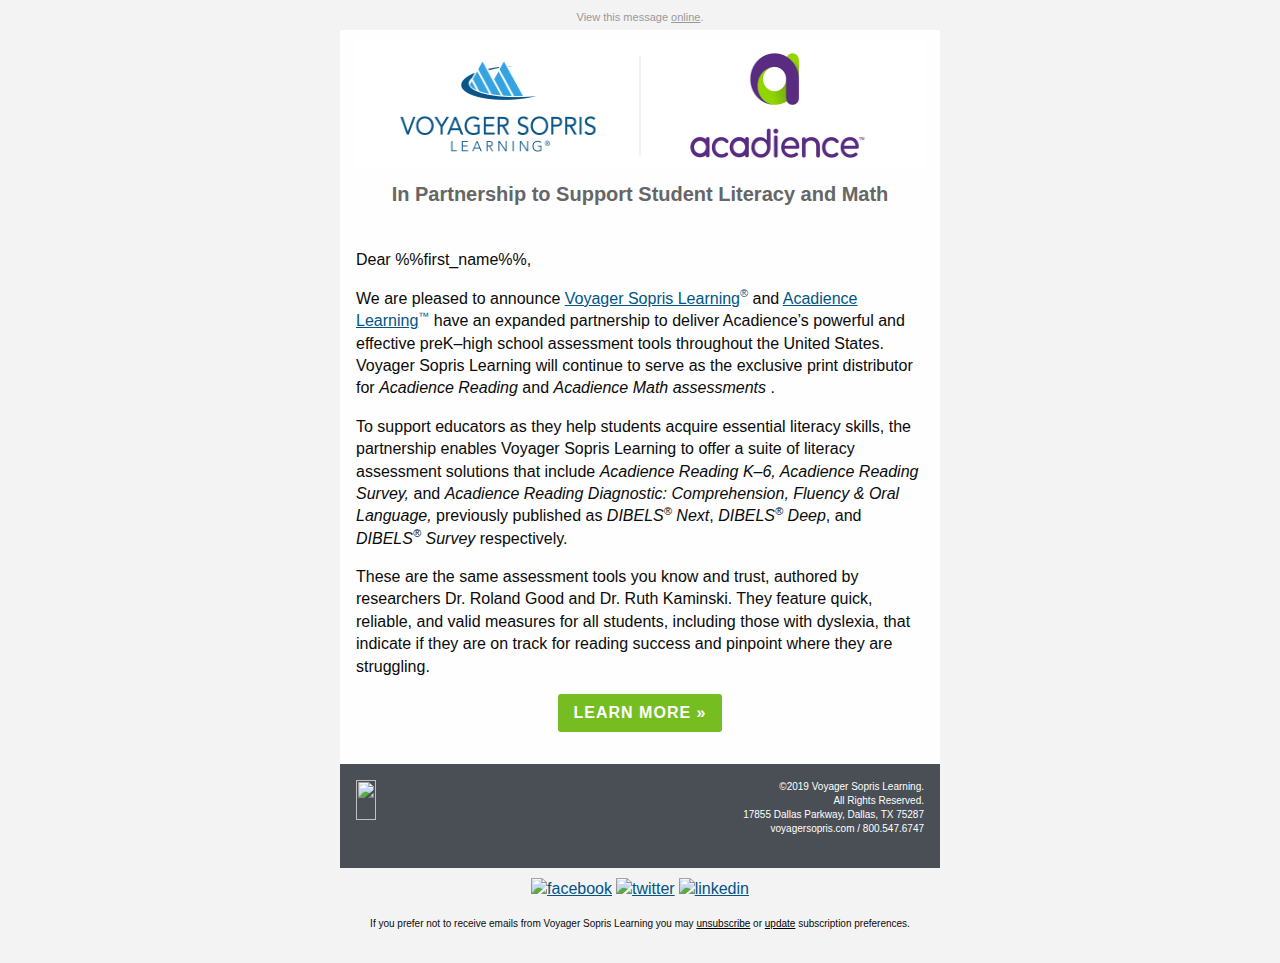
==== commit 77163100: "Add nobreak fix" ====
--- a/index.html
+++ b/index.html
@@ -1 +1 @@
-<!DOCTYPE html PUBLIC "-//W3C//DTD XHTML 1.0 Transitional//EN""http://www.w3.org/TR/xhtml1/DTD/xhtml1-transitional.dtd"><html xmlns="http://www.w3.org/1999/xhtml" lang="en" xml:lang="en"><head><meta http-equiv="Content-Type" content="text/html; charset=utf-8"><meta name="viewport" content="width=device-width"><meta name="format-detection" content="telephone=no"><meta name="format-detection" content="date=no"><meta name="format-detection" content="address=no"><meta name="format-detection" content="email=no"><title>NEWS RELEASE - Voyager Sopris Learning, Acadience Learning Expand Partnership</title><style>@media only screen{html{min-height:100%;background:#f3f3f3}}@media only screen and (max-width:616px){table.body img{width:auto;height:auto}table.body center{min-width:0!important}table.body .container{width:95%!important}table.body .columns{height:auto!important;-moz-box-sizing:border-box;-webkit-box-sizing:border-box;box-sizing:border-box;padding-left:16px!important;padding-right:16px!important}table.body .collapse .columns{padding-left:0!important;padding-right:0!important}th.small-12{display:inline-block!important;width:100%!important}}@media only screen{a,div,h1,p,span,td{font-family:'Open Sans',sans-serif!important}}@media only screen and (max-width:616px){.social-media img{width:42px!important;height:42px!important;margin:0 5px}}</style></head><body style="-moz-box-sizing:border-box;-ms-text-size-adjust:100%;-webkit-box-sizing:border-box;-webkit-text-size-adjust:100%;Margin:0;box-sizing:border-box;color:#0a0a0a;font-family:Helvetica,Arial,sans-serif;font-size:16px;font-weight:400;line-height:1.4;margin:0;min-width:100%;padding:0;text-align:left;width:100%!important"><span class="invisible-previewline" style="color:#f3f3f3;display:none!important;font-size:1px;line-height:1px;max-height:0;max-width:0;mso-hide:all!important;opacity:0;overflow:hidden;visibility:hidden">Reliable, research-based assessment solutions and instructional offerings.</span><table class="body" style="Margin:0;background:#f3f3f3;border-collapse:collapse;border-spacing:0;color:#0a0a0a;font-family:Helvetica,Arial,sans-serif;font-size:16px;font-weight:400;height:100%;line-height:1.4;margin:0;padding:0;text-align:left;vertical-align:top;width:100%"><tr style="padding:0;text-align:left;vertical-align:top"><td class="center" align="center" valign="top" style="-moz-hyphens:none;-ms-hyphens:none;-webkit-hyphens:none;Margin:0;border-collapse:collapse!important;color:#0a0a0a;font-family:Helvetica,Arial,sans-serif;font-size:16px;font-weight:400;hyphens:none;line-height:1.4;margin:0;padding:0;text-align:left;vertical-align:top;word-wrap:break-word"><center data-parsed="" style="min-width:600px;width:100%"><table class="spacer float-center" style="Margin:0 auto;border-collapse:collapse;border-spacing:0;float:none;margin:0 auto;padding:0;text-align:center;vertical-align:top;width:100%"><tbody><tr style="padding:0;text-align:left;vertical-align:top"><td height="10px" style="-moz-hyphens:none;-ms-hyphens:none;-webkit-hyphens:none;Margin:0;border-collapse:collapse!important;color:#0a0a0a;font-family:Helvetica,Arial,sans-serif;font-size:10px;font-weight:400;hyphens:none;line-height:10px;margin:0;mso-line-height-rule:exactly;padding:0;text-align:left;vertical-align:top;word-wrap:break-word">&#xA0;</td></tr></tbody></table><p class="view-online float-center" pardot-region="view-online" align="center" style="Margin:0;Margin-bottom:16px;background:#f3f3f3;color:#999;font-family:Helvetica,Arial,sans-serif;font-size:11px;font-weight:400;line-height:1.4;margin:0;margin-bottom:5px;padding:0;text-align:center">View this message <a href="%%view_online%%" target="_blank" style="Margin:0;color:#999;font-family:Helvetica,Arial,sans-serif;font-weight:400;line-height:1.4;margin:0;padding:0;text-align:left;text-decoration:underline">online</a>.</p><table align="center" class="container float-center" style="Margin:0 auto;background:#fefefe;border-collapse:collapse;border-spacing:0;float:none;margin:0 auto;padding:0;text-align:center;vertical-align:top;width:600px"><tbody><tr style="padding:0;text-align:left;vertical-align:top"><td style="-moz-hyphens:none;-ms-hyphens:none;-webkit-hyphens:none;Margin:0;border-collapse:collapse!important;color:#0a0a0a;font-family:Helvetica,Arial,sans-serif;font-size:16px;font-weight:400;hyphens:none;line-height:1.4;margin:0;padding:0;text-align:left;vertical-align:top;word-wrap:break-word"><table class="row" style="border-collapse:collapse;border-spacing:0;display:table;padding:0;position:relative;text-align:left;vertical-align:top;width:100%"><tbody><tr style="padding:0;text-align:left;vertical-align:top"><th class="content no-bottom-padding small-12 large-12 columns first last" style="Margin:0 auto;color:#0a0a0a;font-family:Helvetica,Arial,sans-serif;font-size:16px;font-weight:400;line-height:1.4;margin:0 auto;padding:0;padding-bottom:0!important;padding-left:16px;padding-right:16px;text-align:left;width:584px"><table style="border-collapse:collapse;border-spacing:0;padding:0;text-align:left;vertical-align:top;width:100%"><tr style="padding:0;text-align:left;vertical-align:top"><th style="Margin:0;color:#0a0a0a;font-family:Helvetica,Arial,sans-serif;font-size:16px;font-weight:400;line-height:1.4;margin:0;padding:0;text-align:left"><table class="spacer" style="border-collapse:collapse;border-spacing:0;padding:0;text-align:left;vertical-align:top;width:100%"><tbody><tr style="padding:0;text-align:left;vertical-align:top"><td height="10px" style="-moz-hyphens:none;-ms-hyphens:none;-webkit-hyphens:none;Margin:0;border-collapse:collapse!important;color:#0a0a0a;font-family:Helvetica,Arial,sans-serif;font-size:10px;font-weight:400;hyphens:none;line-height:10px;margin:0;mso-line-height-rule:exactly;padding:0;text-align:left;vertical-align:top;word-wrap:break-word">&#xA0;</td></tr></tbody></table><center data-parsed="" style="min-width:552px;width:100%"><img src="assets/img/acadience-vsl.png" alt="Acadience Data Management logo" class="adm-logo float-center" width="600" height="130" align="center" style="-ms-interpolation-mode:bicubic;Margin:0 auto;clear:both;display:block;float:none;margin:0 auto;max-width:100%;outline:0;text-align:center;text-decoration:none;width:auto"></center><table class="spacer" style="border-collapse:collapse;border-spacing:0;padding:0;text-align:left;vertical-align:top;width:100%"><tbody><tr style="padding:0;text-align:left;vertical-align:top"><td height="10px" style="-moz-hyphens:none;-ms-hyphens:none;-webkit-hyphens:none;Margin:0;border-collapse:collapse!important;color:#0a0a0a;font-family:Helvetica,Arial,sans-serif;font-size:10px;font-weight:400;hyphens:none;line-height:10px;margin:0;mso-line-height-rule:exactly;padding:0;text-align:left;vertical-align:top;word-wrap:break-word">&#xA0;</td></tr></tbody></table><h1 style="Margin:0;Margin-bottom:10px;color:#666;font-family:Helvetica,Arial,sans-serif;font-size:20px;font-weight:700;line-height:1.4;margin:0;margin-bottom:10px;padding:0;text-align:center;word-wrap:normal">In Partnership to Support Student Literacy and Math</h1><table class="spacer" style="border-collapse:collapse;border-spacing:0;padding:0;text-align:left;vertical-align:top;width:100%"><tbody><tr style="padding:0;text-align:left;vertical-align:top"><td height="15px" style="-moz-hyphens:none;-ms-hyphens:none;-webkit-hyphens:none;Margin:0;border-collapse:collapse!important;color:#0a0a0a;font-family:Helvetica,Arial,sans-serif;font-size:15px;font-weight:400;hyphens:none;line-height:15px;margin:0;mso-line-height-rule:exactly;padding:0;text-align:left;vertical-align:top;word-wrap:break-word">&#xA0;</td></tr></tbody></table></th><th class="expander" style="Margin:0;color:#0a0a0a;font-family:Helvetica,Arial,sans-serif;font-size:16px;font-weight:400;line-height:1.4;margin:0;padding:0!important;text-align:left;visibility:hidden;width:0"></th></tr></table></th></tr></tbody></table><table pardot-repeatable="" class="row collapse" style="border-collapse:collapse;border-spacing:0;display:table;padding:0;position:relative;text-align:left;vertical-align:top;width:100%"><tbody><tr style="padding:0;text-align:left;vertical-align:top"><th class="no-bottom-padding small-12 large-12 columns first last" pardot-region="header_image" style="Margin:0 auto;color:#0a0a0a;font-family:Helvetica,Arial,sans-serif;font-size:16px;font-weight:400;line-height:1.4;margin:0 auto;padding:0;padding-bottom:0!important;padding-left:0;padding-right:0;text-align:left;width:608px"><table style="border-collapse:collapse;border-spacing:0;padding:0;text-align:left;vertical-align:top;width:100%"><tr style="padding:0;text-align:left;vertical-align:top"><th style="Margin:0;color:#0a0a0a;font-family:Helvetica,Arial,sans-serif;font-size:16px;font-weight:400;line-height:1.4;margin:0;padding:0;text-align:left"><a href="2019_Q2_DIBELS_Institute" style="Margin:0;color:#005587;font-family:Helvetica,Arial,sans-serif;font-weight:400;line-height:1.4;margin:0;padding:0;text-align:left;text-decoration:underline"><img src="https://go.voyagersopris.com/l/207592/2019-05-02/9g2c8/207592/102039/lit_sym_banner.jpg" style="-ms-interpolation-mode:bicubic;background-color:#005587;border:none;clear:both;color:#fff;display:block;font-size:24px;line-height:30px;max-width:100%;outline:0;text-align:center;text-decoration:none;width:auto" alt=""></a></th></tr></table></th></tr></tbody></table><table class="row" style="border-collapse:collapse;border-spacing:0;display:table;padding:0;position:relative;text-align:left;vertical-align:top;width:100%"><tbody><tr style="padding:0;text-align:left;vertical-align:top"><th class="content small-12 large-12 columns first last" style="Margin:0 auto;color:#0a0a0a;font-family:Helvetica,Arial,sans-serif;font-size:16px;font-weight:400;line-height:1.4;margin:0 auto;padding:0;padding-bottom:16px;padding-left:16px;padding-right:16px;text-align:left;width:584px"><table style="border-collapse:collapse;border-spacing:0;padding:0;text-align:left;vertical-align:top;width:100%"><tr style="padding:0;text-align:left;vertical-align:top"><th style="Margin:0;color:#0a0a0a;font-family:Helvetica,Arial,sans-serif;font-size:16px;font-weight:400;line-height:1.4;margin:0;padding:0;text-align:left"><table class="spacer" style="border-collapse:collapse;border-spacing:0;padding:0;text-align:left;vertical-align:top;width:100%"><tbody><tr style="padding:0;text-align:left;vertical-align:top"><td height="16px" style="-moz-hyphens:none;-ms-hyphens:none;-webkit-hyphens:none;Margin:0;border-collapse:collapse!important;color:#0a0a0a;font-family:Helvetica,Arial,sans-serif;font-size:16px;font-weight:400;hyphens:none;line-height:16px;margin:0;mso-line-height-rule:exactly;padding:0;text-align:left;vertical-align:top;word-wrap:break-word">&#xA0;</td></tr></tbody></table><p style="Margin:0;Margin-bottom:16px;color:#0a0a0a;font-family:Helvetica,Arial,sans-serif;font-size:16px;font-weight:400;line-height:1.4;margin:0;margin-bottom:16px;padding:0;text-align:left">Dear %%first_name%%,</p><p style="Margin:0;Margin-bottom:16px;color:#0a0a0a;font-family:Helvetica,Arial,sans-serif;font-size:16px;font-weight:400;line-height:1.4;margin:0;margin-bottom:16px;padding:0;text-align:left">We are pleased to announce <a href="https://www.voyagersopris.com" target="_blank" style="Margin:0;color:#005587;font-family:Helvetica,Arial,sans-serif;font-weight:400;line-height:1.4;margin:0;padding:0;text-align:left;text-decoration:underline">Voyager Sopris Learning<sup style="display:inline-block;font-size:11px;line-height:11px">&reg;</sup></a> and <a href="https://acadiencelearning.org/" target="_blank" style="Margin:0;color:#005587;font-family:Helvetica,Arial,sans-serif;font-weight:400;line-height:1.4;margin:0;padding:0;text-align:left;text-decoration:underline">Acadience Learning<sup style="display:inline-block;font-size:11px;line-height:11px">&trade;</sup></a> have an expanded partnership to deliver Acadience’s powerful and effective preK–high school assessment tools throughout the United States. Voyager Sopris Learning will continue to serve as the exclusive print distributor for <em>Acadience Reading </em>and <em>Acadience Math assessments </em>.</p><p style="Margin:0;Margin-bottom:16px;color:#0a0a0a;font-family:Helvetica,Arial,sans-serif;font-size:16px;font-weight:400;line-height:1.4;margin:0;margin-bottom:16px;padding:0;text-align:left">To support educators as they help students acquire essential literacy skills, the partnership enables Voyager Sopris Learning to offer a suite of literacy assessment solutions that include <em>Acadience Reading K–6, Acadience Reading Survey, </em>and <em>Acadience Reading Diagnostic: Comprehension, Fluency & Oral Language,</em> previously published as <em>DIBELS<sup style="display:inline-block;font-size:11px;line-height:11px">&reg;</sup> Next</em>, <em>DIBELS<sup style="display:inline-block;font-size:11px;line-height:11px">&reg;</sup> Deep</em>, and <em>DIBELS<sup style="display:inline-block;font-size:11px;line-height:11px">&reg;</sup> Survey</em> respectively.</p><p style="Margin:0;Margin-bottom:16px;color:#0a0a0a;font-family:Helvetica,Arial,sans-serif;font-size:16px;font-weight:400;line-height:1.4;margin:0;margin-bottom:16px;padding:0;text-align:left">These are the same assessment tools you know and trust, authored by researchers Dr. Roland Good and Dr. Ruth Kaminski. They feature quick, reliable, and valid measures for all students, including those with dyslexia, that indicate if they are on track for reading success and pinpoint where they are struggling.</p><center data-parsed="" style="min-width:552px;width:100%"><table class="button radius float-center" style="Margin:0 0 16px 0;border-collapse:collapse;border-spacing:0;float:none;margin:0 0 16px 0;padding:0;text-align:center;vertical-align:top;width:auto"><tr style="padding:0;text-align:left;vertical-align:top"><td style="-moz-hyphens:none;-ms-hyphens:none;-webkit-hyphens:none;Margin:0;border-collapse:collapse!important;color:#0a0a0a;font-family:Helvetica,Arial,sans-serif;font-size:16px;font-weight:400;hyphens:none;line-height:1.4;margin:0;padding:0;text-align:left;vertical-align:top;word-wrap:break-word"><table style="border-collapse:collapse;border-spacing:0;padding:0;text-align:left;vertical-align:top;width:100%"><tr style="padding:0;text-align:left;vertical-align:top"><td style="-moz-hyphens:none;-ms-hyphens:none;-webkit-hyphens:none;Margin:0;background:#76bd22;border:none;border-collapse:collapse!important;border-radius:3px;color:#fefefe;font-family:Helvetica,Arial,sans-serif;font-size:16px;font-weight:400;hyphens:none;line-height:1.4;margin:0;padding:0;text-align:center!important;vertical-align:top;word-wrap:break-word"><a href="https://www.voyagersopris.com/news/2019/09/25/vsl-acadience-learning-expand-partnership" style="Margin:0;border:0 solid #76bd22;border-radius:3px;color:#fefefe;display:inline-block;font-family:Helvetica,Arial,sans-serif;font-size:16px;font-weight:700;letter-spacing:1px;line-height:1.4;margin:0;padding:8px 16px 8px 16px;text-align:center;text-decoration:none">LEARN MORE &raquo;</a></td></tr></table></td></tr></table></center></th><th class="expander" style="Margin:0;color:#0a0a0a;font-family:Helvetica,Arial,sans-serif;font-size:16px;font-weight:400;line-height:1.4;margin:0;padding:0!important;text-align:left;visibility:hidden;width:0"></th></tr></table></th></tr></tbody></table><table class="row footer" style="background:#4a4f55;border-collapse:collapse;border-spacing:0;display:table;padding:0;position:relative;text-align:left;vertical-align:top;width:100%"><tbody><tr style="padding:0;text-align:left;vertical-align:top"><th class="small-12 large-6 columns first" style="Margin:0 auto;color:#0a0a0a;font-family:Helvetica,Arial,sans-serif;font-size:16px;font-weight:400;line-height:1.4;margin:0 auto;padding:0;padding-bottom:16px;padding-left:16px;padding-right:8px;text-align:left;width:284px"><table style="border-collapse:collapse;border-spacing:0;padding:0;text-align:left;vertical-align:top;width:100%"><tr style="padding:0;text-align:left;vertical-align:top"><th style="Margin:0;color:#0a0a0a;font-family:Helvetica,Arial,sans-serif;font-size:16px;font-weight:400;line-height:1.4;margin:0;padding:0;text-align:left"><table class="spacer" style="border-collapse:collapse;border-spacing:0;padding:0;text-align:left;vertical-align:top;width:100%"><tbody><tr style="padding:0;text-align:left;vertical-align:top"><td height="16px" style="-moz-hyphens:none;-ms-hyphens:none;-webkit-hyphens:none;Margin:0;border-collapse:collapse!important;color:#0a0a0a;font-family:Helvetica,Arial,sans-serif;font-size:16px;font-weight:400;hyphens:none;line-height:16px;margin:0;mso-line-height-rule:exactly;padding:0;text-align:left;vertical-align:top;word-wrap:break-word">&#xA0;</td></tr></tbody></table><a href="http://www.voyagersopris.com?utm_source=news&amp;utm_medium=email&amp;utm_campaign=2019_Q2_DIBELS_Institute" target="_blank" title="http://www.voyagersopris.com?utm_source=news&amp;utm_medium=email&amp;utm_campaign=2019_Q2_DIBELS_Institute" style="Margin:0;color:#fff;font-family:Helvetica,Arial,sans-serif;font-weight:400;line-height:1.4;margin:0;padding:0;text-align:left;text-decoration:none"><img src="http://go.voyagersopris.com/l/207592/2017-09-08/69hvv/207592/33471/vsp_logo_white_email__2x.png" height="40" width="215" class="vsl-logo" style="-ms-interpolation-mode:bicubic;border:none;clear:both;display:block;max-width:300px;outline:0;text-decoration:none;width:auto"></a></th></tr></table></th><th class="small-12 large-6 columns last" style="Margin:0 auto;color:#0a0a0a;font-family:Helvetica,Arial,sans-serif;font-size:16px;font-weight:400;line-height:1.4;margin:0 auto;padding:0;padding-bottom:16px;padding-left:8px;padding-right:16px;text-align:left;width:284px"><table style="border-collapse:collapse;border-spacing:0;padding:0;text-align:left;vertical-align:top;width:100%"><tr style="padding:0;text-align:left;vertical-align:top"><th style="Margin:0;color:#0a0a0a;font-family:Helvetica,Arial,sans-serif;font-size:16px;font-weight:400;line-height:1.4;margin:0;padding:0;text-align:left"><table class="spacer" style="border-collapse:collapse;border-spacing:0;padding:0;text-align:left;vertical-align:top;width:100%"><tbody><tr style="padding:0;text-align:left;vertical-align:top"><td height="16px" style="-moz-hyphens:none;-ms-hyphens:none;-webkit-hyphens:none;Margin:0;border-collapse:collapse!important;color:#0a0a0a;font-family:Helvetica,Arial,sans-serif;font-size:16px;font-weight:400;hyphens:none;line-height:16px;margin:0;mso-line-height-rule:exactly;padding:0;text-align:left;vertical-align:top;word-wrap:break-word">&#xA0;</td></tr></tbody></table><p class="text-right" style="Margin:0;Margin-bottom:16px;color:#fff;font-family:Helvetica,Arial,sans-serif;font-size:10px;font-weight:400;line-height:1.4;margin:0;margin-bottom:16px;padding:0;text-align:right">&copy;2019 Voyager Sopris Learning.<br>All Rights Reserved.<br>17855 Dallas Parkway, Dallas, TX 75287<br><a href="http://www.voyagersopris.com?utm_source=news&amp;utm_medium=email&amp;utm_campaign=2019_Q2_DIBELS_Institute" target="_blank" style="Margin:0;color:#fff;font-family:Helvetica,Arial,sans-serif;font-weight:400;line-height:1.4;margin:0;padding:0;text-align:left;text-decoration:none">voyagersopris.com</a> / <a href="tel:18005476747" target="_blank" title="Call Voyager Sopris Learning" style="Margin:0;color:#fff;font-family:Helvetica,Arial,sans-serif;font-weight:400;line-height:1.4;margin:0;padding:0;text-align:left;text-decoration:none">800.547.6747</a></p></th></tr></table></th></tr></tbody></table><table class="row" style="border-collapse:collapse;border-spacing:0;display:table;padding:0;position:relative;text-align:left;vertical-align:top;width:100%"><tbody><tr style="padding:0;text-align:left;vertical-align:top"><th class="social-media small-12 large-12 columns first last" style="Margin:0 auto;background:#f3f3f3;color:#0a0a0a;font-family:Helvetica,Arial,sans-serif;font-size:16px;font-weight:400;line-height:1.4;margin:0 auto;padding:0;padding-bottom:16px;padding-left:16px;padding-right:16px;text-align:left;width:584px"><table style="border-collapse:collapse;border-spacing:0;padding:0;text-align:left;vertical-align:top;width:100%"><tr style="padding:0;text-align:left;vertical-align:top"><th style="Margin:0;color:#0a0a0a;font-family:Helvetica,Arial,sans-serif;font-size:16px;font-weight:400;line-height:1.4;margin:0;padding:0;text-align:left"><table class="spacer" style="border-collapse:collapse;border-spacing:0;padding:0;text-align:left;vertical-align:top;width:100%"><tbody><tr style="padding:0;text-align:left;vertical-align:top"><td height="10px" style="-moz-hyphens:none;-ms-hyphens:none;-webkit-hyphens:none;Margin:0;border-collapse:collapse!important;color:#0a0a0a;font-family:Helvetica,Arial,sans-serif;font-size:10px;font-weight:400;hyphens:none;line-height:10px;margin:0;mso-line-height-rule:exactly;padding:0;text-align:left;vertical-align:top;word-wrap:break-word">&#xA0;</td></tr></tbody></table><center data-parsed="" style="min-width:552px;width:100%"><a href="https://www.facebook.com/VoyagerSopris/" target="_blank" align="center" class="float-center" style="Margin:0;color:#005587;font-family:Helvetica,Arial,sans-serif;font-weight:400;line-height:1.4;margin:0;padding:0;text-align:left;text-decoration:underline"><img src="http://go.voyagersopris.com/l/207592/2017-09-13/69ty8/207592/33729/facebook.png" alt="facebook" width="32" height="32" style="-ms-interpolation-mode:bicubic;border:none;clear:both;display:inline;height:32px;margin:0 2px;max-width:100%;outline:0;text-decoration:none;width:32px"></a><a href="https://twitter.com/VoyagerSopris" target="_blank" align="center" class="float-center" style="Margin:0;color:#005587;font-family:Helvetica,Arial,sans-serif;font-weight:400;line-height:1.4;margin:0;padding:0;text-align:left;text-decoration:underline"><img src="http://go.voyagersopris.com/l/207592/2017-09-13/69tyb/207592/33731/twitter.png" alt="twitter" width="32" height="32" style="-ms-interpolation-mode:bicubic;border:none;clear:both;display:inline;height:32px;margin:0 2px;max-width:100%;outline:0;text-decoration:none;width:32px"></a><a href="https://www.linkedin.com/company/voyager-sopris-learning" target="_blank" align="center" class="float-center" style="Margin:0;color:#005587;font-family:Helvetica,Arial,sans-serif;font-weight:400;line-height:1.4;margin:0;padding:0;text-align:left;text-decoration:underline"><img src="http://go.voyagersopris.com/l/207592/2017-09-13/69ty6/207592/33727/linkedin.png" alt="linkedin" width="32" height="32" style="-ms-interpolation-mode:bicubic;border:none;clear:both;display:inline;height:32px;margin:0 2px;max-width:100%;outline:0;text-decoration:none;width:32px"></a></center></th><th class="expander" style="Margin:0;color:#0a0a0a;font-family:Helvetica,Arial,sans-serif;font-size:16px;font-weight:400;line-height:1.4;margin:0;padding:0!important;text-align:left;visibility:hidden;width:0"></th></tr></table></th></tr></tbody></table><table class="row unsubscribe" style="background:#f3f3f3;border-collapse:collapse;border-spacing:0;display:table;padding:0;position:relative;text-align:left;vertical-align:top;width:100%"><tbody><tr style="padding:0;text-align:left;vertical-align:top"><th class="small-12 large-12 columns first last" style="Margin:0 auto;color:#0a0a0a;font-family:Helvetica,Arial,sans-serif;font-size:16px;font-weight:400;line-height:1.4;margin:0 auto;padding:0;padding-bottom:16px;padding-left:16px;padding-right:16px;text-align:left;width:584px"><table style="border-collapse:collapse;border-spacing:0;padding:0;text-align:left;vertical-align:top;width:100%"><tr style="padding:0;text-align:left;vertical-align:top"><th style="Margin:0;color:#0a0a0a;font-family:Helvetica,Arial,sans-serif;font-size:16px;font-weight:400;line-height:1.4;margin:0;padding:0;text-align:left"><p class="text-center" style="Margin:0;Margin-bottom:16px;color:#0a0a0a;font-family:Helvetica,Arial,sans-serif;font-size:10px;font-weight:400;line-height:1.4;margin:0;margin-bottom:16px;padding:0;text-align:center">If you prefer not to receive emails from Voyager Sopris Learning you may <a href="%%unsubscribe%%" style="Margin:0;color:#000;font-family:Helvetica,Arial,sans-serif;font-weight:400;line-height:1.4;margin:0;padding:0;text-align:left;text-decoration:underline">unsubscribe</a> or <a href="%%email_preference_center%%" style="Margin:0;color:#000;font-family:Helvetica,Arial,sans-serif;font-weight:400;line-height:1.4;margin:0;padding:0;text-align:left;text-decoration:underline">update</a> subscription preferences.</p></th><th class="expander" style="Margin:0;color:#0a0a0a;font-family:Helvetica,Arial,sans-serif;font-size:16px;font-weight:400;line-height:1.4;margin:0;padding:0!important;text-align:left;visibility:hidden;width:0"></th></tr></table></th></tr></tbody></table></td></tr></tbody></table></center></td></tr></table><!-- prevent Gmail on iOS font size manipulation --><div style="display:none;white-space:nowrap;font:15px courier;line-height:0">&nbsp; &nbsp; &nbsp; &nbsp; &nbsp; &nbsp; &nbsp; &nbsp; &nbsp; &nbsp; &nbsp; &nbsp; &nbsp; &nbsp; &nbsp; &nbsp; &nbsp; &nbsp; &nbsp; &nbsp; &nbsp; &nbsp; &nbsp; &nbsp; &nbsp; &nbsp; &nbsp; &nbsp; &nbsp; &nbsp;</div></body></html>+<!DOCTYPE html PUBLIC "-//W3C//DTD XHTML 1.0 Transitional//EN""http://www.w3.org/TR/xhtml1/DTD/xhtml1-transitional.dtd"><html xmlns="http://www.w3.org/1999/xhtml" lang="en" xml:lang="en"><head><meta http-equiv="Content-Type" content="text/html; charset=utf-8"><meta name="viewport" content="width=device-width"><meta name="format-detection" content="telephone=no"><meta name="format-detection" content="date=no"><meta name="format-detection" content="address=no"><meta name="format-detection" content="email=no"><title>NEWS RELEASE - Voyager Sopris Learning, Acadience Learning Expand Partnership</title><style>@media only screen{html{min-height:100%;background:#f3f3f3}}@media only screen and (max-width:616px){table.body img{width:auto;height:auto}table.body center{min-width:0!important}table.body .container{width:95%!important}table.body .columns{height:auto!important;-moz-box-sizing:border-box;-webkit-box-sizing:border-box;box-sizing:border-box;padding-left:16px!important;padding-right:16px!important}table.body .collapse .columns{padding-left:0!important;padding-right:0!important}th.small-12{display:inline-block!important;width:100%!important}}@media only screen{a,div,h1,p,span,td{font-family:'Open Sans',sans-serif!important}}@media only screen and (max-width:616px){.social-media img{width:42px!important;height:42px!important;margin:0 5px}}</style></head><body style="-moz-box-sizing:border-box;-ms-text-size-adjust:100%;-webkit-box-sizing:border-box;-webkit-text-size-adjust:100%;Margin:0;box-sizing:border-box;color:#0a0a0a;font-family:Helvetica,Arial,sans-serif;font-size:16px;font-weight:400;line-height:1.4;margin:0;min-width:100%;padding:0;text-align:left;width:100%!important"><span class="invisible-previewline" style="color:#f3f3f3;display:none!important;font-size:1px;line-height:1px;max-height:0;max-width:0;mso-hide:all!important;opacity:0;overflow:hidden;visibility:hidden">Reliable, research-based assessment solutions and instructional offerings.</span><table class="body" style="Margin:0;background:#f3f3f3;border-collapse:collapse;border-spacing:0;color:#0a0a0a;font-family:Helvetica,Arial,sans-serif;font-size:16px;font-weight:400;height:100%;line-height:1.4;margin:0;padding:0;text-align:left;vertical-align:top;width:100%"><tr style="padding:0;text-align:left;vertical-align:top"><td class="center" align="center" valign="top" style="-moz-hyphens:none;-ms-hyphens:none;-webkit-hyphens:none;Margin:0;border-collapse:collapse!important;color:#0a0a0a;font-family:Helvetica,Arial,sans-serif;font-size:16px;font-weight:400;hyphens:none;line-height:1.4;margin:0;padding:0;text-align:left;vertical-align:top;word-wrap:break-word"><center data-parsed="" style="min-width:600px;width:100%"><table class="spacer float-center" style="Margin:0 auto;border-collapse:collapse;border-spacing:0;float:none;margin:0 auto;padding:0;text-align:center;vertical-align:top;width:100%"><tbody><tr style="padding:0;text-align:left;vertical-align:top"><td height="10px" style="-moz-hyphens:none;-ms-hyphens:none;-webkit-hyphens:none;Margin:0;border-collapse:collapse!important;color:#0a0a0a;font-family:Helvetica,Arial,sans-serif;font-size:10px;font-weight:400;hyphens:none;line-height:10px;margin:0;mso-line-height-rule:exactly;padding:0;text-align:left;vertical-align:top;word-wrap:break-word">&#xA0;</td></tr></tbody></table><p class="view-online float-center" pardot-region="view-online" align="center" style="Margin:0;Margin-bottom:16px;background:#f3f3f3;color:#999;font-family:Helvetica,Arial,sans-serif;font-size:11px;font-weight:400;line-height:1.4;margin:0;margin-bottom:5px;padding:0;text-align:center">View this message <a href="%%view_online%%" target="_blank" style="Margin:0;color:#999;font-family:Helvetica,Arial,sans-serif;font-weight:400;line-height:1.4;margin:0;padding:0;text-align:left;text-decoration:underline">online</a>.</p><table align="center" class="container float-center" style="Margin:0 auto;background:#fefefe;border-collapse:collapse;border-spacing:0;float:none;margin:0 auto;padding:0;text-align:center;vertical-align:top;width:600px"><tbody><tr style="padding:0;text-align:left;vertical-align:top"><td style="-moz-hyphens:none;-ms-hyphens:none;-webkit-hyphens:none;Margin:0;border-collapse:collapse!important;color:#0a0a0a;font-family:Helvetica,Arial,sans-serif;font-size:16px;font-weight:400;hyphens:none;line-height:1.4;margin:0;padding:0;text-align:left;vertical-align:top;word-wrap:break-word"><table class="row" style="border-collapse:collapse;border-spacing:0;display:table;padding:0;position:relative;text-align:left;vertical-align:top;width:100%"><tbody><tr style="padding:0;text-align:left;vertical-align:top"><th class="content no-bottom-padding small-12 large-12 columns first last" style="Margin:0 auto;color:#0a0a0a;font-family:Helvetica,Arial,sans-serif;font-size:16px;font-weight:400;line-height:1.4;margin:0 auto;padding:0;padding-bottom:0!important;padding-left:16px;padding-right:16px;text-align:left;width:584px"><table style="border-collapse:collapse;border-spacing:0;padding:0;text-align:left;vertical-align:top;width:100%"><tr style="padding:0;text-align:left;vertical-align:top"><th style="Margin:0;color:#0a0a0a;font-family:Helvetica,Arial,sans-serif;font-size:16px;font-weight:400;line-height:1.4;margin:0;padding:0;text-align:left"><table class="spacer" style="border-collapse:collapse;border-spacing:0;padding:0;text-align:left;vertical-align:top;width:100%"><tbody><tr style="padding:0;text-align:left;vertical-align:top"><td height="10px" style="-moz-hyphens:none;-ms-hyphens:none;-webkit-hyphens:none;Margin:0;border-collapse:collapse!important;color:#0a0a0a;font-family:Helvetica,Arial,sans-serif;font-size:10px;font-weight:400;hyphens:none;line-height:10px;margin:0;mso-line-height-rule:exactly;padding:0;text-align:left;vertical-align:top;word-wrap:break-word">&#xA0;</td></tr></tbody></table><center data-parsed="" style="min-width:552px;width:100%"><img src="assets/img/acadience-vsl.png" alt="Acadience Data Management logo" class="adm-logo float-center" width="600" height="130" align="center" style="-ms-interpolation-mode:bicubic;Margin:0 auto;clear:both;display:block;float:none;margin:0 auto;max-width:100%;outline:0;text-align:center;text-decoration:none;width:auto"></center><table class="spacer" style="border-collapse:collapse;border-spacing:0;padding:0;text-align:left;vertical-align:top;width:100%"><tbody><tr style="padding:0;text-align:left;vertical-align:top"><td height="10px" style="-moz-hyphens:none;-ms-hyphens:none;-webkit-hyphens:none;Margin:0;border-collapse:collapse!important;color:#0a0a0a;font-family:Helvetica,Arial,sans-serif;font-size:10px;font-weight:400;hyphens:none;line-height:10px;margin:0;mso-line-height-rule:exactly;padding:0;text-align:left;vertical-align:top;word-wrap:break-word">&#xA0;</td></tr></tbody></table><h1 style="Margin:0;Margin-bottom:10px;color:#666;font-family:Helvetica,Arial,sans-serif;font-size:20px;font-weight:700;line-height:1.4;margin:0;margin-bottom:10px;padding:0;text-align:center;word-wrap:normal">In Partnership to Support Student Literacy and Math</h1><table class="spacer" style="border-collapse:collapse;border-spacing:0;padding:0;text-align:left;vertical-align:top;width:100%"><tbody><tr style="padding:0;text-align:left;vertical-align:top"><td height="15px" style="-moz-hyphens:none;-ms-hyphens:none;-webkit-hyphens:none;Margin:0;border-collapse:collapse!important;color:#0a0a0a;font-family:Helvetica,Arial,sans-serif;font-size:15px;font-weight:400;hyphens:none;line-height:15px;margin:0;mso-line-height-rule:exactly;padding:0;text-align:left;vertical-align:top;word-wrap:break-word">&#xA0;</td></tr></tbody></table></th><th class="expander" style="Margin:0;color:#0a0a0a;font-family:Helvetica,Arial,sans-serif;font-size:16px;font-weight:400;line-height:1.4;margin:0;padding:0!important;text-align:left;visibility:hidden;width:0"></th></tr></table></th></tr></tbody></table><table pardot-repeatable="" class="row collapse" style="border-collapse:collapse;border-spacing:0;display:table;padding:0;position:relative;text-align:left;vertical-align:top;width:100%"><tbody><tr style="padding:0;text-align:left;vertical-align:top"><th class="no-bottom-padding small-12 large-12 columns first last" pardot-region="header_image" style="Margin:0 auto;color:#0a0a0a;font-family:Helvetica,Arial,sans-serif;font-size:16px;font-weight:400;line-height:1.4;margin:0 auto;padding:0;padding-bottom:0!important;padding-left:0;padding-right:0;text-align:left;width:608px"><table style="border-collapse:collapse;border-spacing:0;padding:0;text-align:left;vertical-align:top;width:100%"><tr style="padding:0;text-align:left;vertical-align:top"><th style="Margin:0;color:#0a0a0a;font-family:Helvetica,Arial,sans-serif;font-size:16px;font-weight:400;line-height:1.4;margin:0;padding:0;text-align:left"><a href="2019_Q2_DIBELS_Institute" style="Margin:0;color:#005587;font-family:Helvetica,Arial,sans-serif;font-weight:400;line-height:1.4;margin:0;padding:0;text-align:left;text-decoration:underline"><img src="https://go.voyagersopris.com/l/207592/2019-05-02/9g2c8/207592/102039/lit_sym_banner.jpg" style="-ms-interpolation-mode:bicubic;background-color:#005587;border:none;clear:both;color:#fff;display:block;font-size:24px;line-height:30px;max-width:100%;outline:0;text-align:center;text-decoration:none;width:auto" alt=""></a></th></tr></table></th></tr></tbody></table><table class="row" style="border-collapse:collapse;border-spacing:0;display:table;padding:0;position:relative;text-align:left;vertical-align:top;width:100%"><tbody><tr style="padding:0;text-align:left;vertical-align:top"><th class="content small-12 large-12 columns first last" style="Margin:0 auto;color:#0a0a0a;font-family:Helvetica,Arial,sans-serif;font-size:16px;font-weight:400;line-height:1.4;margin:0 auto;padding:0;padding-bottom:16px;padding-left:16px;padding-right:16px;text-align:left;width:584px"><table style="border-collapse:collapse;border-spacing:0;padding:0;text-align:left;vertical-align:top;width:100%"><tr style="padding:0;text-align:left;vertical-align:top"><th style="Margin:0;color:#0a0a0a;font-family:Helvetica,Arial,sans-serif;font-size:16px;font-weight:400;line-height:1.4;margin:0;padding:0;text-align:left"><table class="spacer" style="border-collapse:collapse;border-spacing:0;padding:0;text-align:left;vertical-align:top;width:100%"><tbody><tr style="padding:0;text-align:left;vertical-align:top"><td height="16px" style="-moz-hyphens:none;-ms-hyphens:none;-webkit-hyphens:none;Margin:0;border-collapse:collapse!important;color:#0a0a0a;font-family:Helvetica,Arial,sans-serif;font-size:16px;font-weight:400;hyphens:none;line-height:16px;margin:0;mso-line-height-rule:exactly;padding:0;text-align:left;vertical-align:top;word-wrap:break-word">&#xA0;</td></tr></tbody></table><p style="Margin:0;Margin-bottom:16px;color:#0a0a0a;font-family:Helvetica,Arial,sans-serif;font-size:16px;font-weight:400;line-height:1.4;margin:0;margin-bottom:16px;padding:0;text-align:left">Dear %%first_name%%,</p><p style="Margin:0;Margin-bottom:16px;color:#0a0a0a;font-family:Helvetica,Arial,sans-serif;font-size:16px;font-weight:400;line-height:1.4;margin:0;margin-bottom:16px;padding:0;text-align:left">We are pleased to announce <a href="https://www.voyagersopris.com" target="_blank" style="Margin:0;color:#005587;font-family:Helvetica,Arial,sans-serif;font-weight:400;line-height:1.4;margin:0;padding:0;text-align:left;text-decoration:underline">Voyager Sopris Learning<sup style="display:inline-block;font-size:11px;line-height:11px">&reg;</sup></a> and <a href="https://acadiencelearning.org/" target="_blank" style="Margin:0;color:#005587;font-family:Helvetica,Arial,sans-serif;font-weight:400;line-height:1.4;margin:0;padding:0;text-align:left;text-decoration:underline">Acadience Learning<sup style="display:inline-block;font-size:11px;line-height:11px">&trade;</sup></a> have an expanded partnership to deliver Acadience’s powerful and effective preK–high school assessment tools throughout the United States. Voyager Sopris Learning will continue to serve as the exclusive print distributor for <em>Acadience Reading </em>and <em>Acadience Math assessments </em>.</p><p style="Margin:0;Margin-bottom:16px;color:#0a0a0a;font-family:Helvetica,Arial,sans-serif;font-size:16px;font-weight:400;line-height:1.4;margin:0;margin-bottom:16px;padding:0;text-align:left">To support educators as they help students acquire essential literacy skills, the partnership enables Voyager Sopris Learning to offer a suite of literacy assessment solutions that include <em>Acadience Reading K–6, Acadience Reading Survey, </em>and <em>Acadience Reading Diagnostic: Comprehension, Fluency & Oral Language,</em> previously published as <em>DIBELS<sup style="display:inline-block;font-size:11px;line-height:11px">&reg;</sup> Next</em>, <em>DIBELS<sup style="display:inline-block;font-size:11px;line-height:11px">&reg;</sup> Deep</em>, and <em><span class="nobreak" style="white-space:nowrap">DIBELS<sup style="display:inline-block;font-size:11px;line-height:11px">&reg;</sup></span> Survey</em> respectively.</p><p style="Margin:0;Margin-bottom:16px;color:#0a0a0a;font-family:Helvetica,Arial,sans-serif;font-size:16px;font-weight:400;line-height:1.4;margin:0;margin-bottom:16px;padding:0;text-align:left">These are the same assessment tools you know and trust, authored by researchers Dr. Roland Good and Dr. Ruth Kaminski. They feature quick, reliable, and valid measures for all students, including those with dyslexia, that indicate if they are on track for reading success and pinpoint where they are struggling.</p><center data-parsed="" style="min-width:552px;width:100%"><table class="button radius float-center" style="Margin:0 0 16px 0;border-collapse:collapse;border-spacing:0;float:none;margin:0 0 16px 0;padding:0;text-align:center;vertical-align:top;width:auto"><tr style="padding:0;text-align:left;vertical-align:top"><td style="-moz-hyphens:none;-ms-hyphens:none;-webkit-hyphens:none;Margin:0;border-collapse:collapse!important;color:#0a0a0a;font-family:Helvetica,Arial,sans-serif;font-size:16px;font-weight:400;hyphens:none;line-height:1.4;margin:0;padding:0;text-align:left;vertical-align:top;word-wrap:break-word"><table style="border-collapse:collapse;border-spacing:0;padding:0;text-align:left;vertical-align:top;width:100%"><tr style="padding:0;text-align:left;vertical-align:top"><td style="-moz-hyphens:none;-ms-hyphens:none;-webkit-hyphens:none;Margin:0;background:#76bd22;border:none;border-collapse:collapse!important;border-radius:3px;color:#fefefe;font-family:Helvetica,Arial,sans-serif;font-size:16px;font-weight:400;hyphens:none;line-height:1.4;margin:0;padding:0;text-align:center!important;vertical-align:top;word-wrap:break-word"><a href="https://www.voyagersopris.com/news/2019/09/25/vsl-acadience-learning-expand-partnership" style="Margin:0;border:0 solid #76bd22;border-radius:3px;color:#fefefe;display:inline-block;font-family:Helvetica,Arial,sans-serif;font-size:16px;font-weight:700;letter-spacing:1px;line-height:1.4;margin:0;padding:8px 16px 8px 16px;text-align:center;text-decoration:none">LEARN MORE &raquo;</a></td></tr></table></td></tr></table></center></th><th class="expander" style="Margin:0;color:#0a0a0a;font-family:Helvetica,Arial,sans-serif;font-size:16px;font-weight:400;line-height:1.4;margin:0;padding:0!important;text-align:left;visibility:hidden;width:0"></th></tr></table></th></tr></tbody></table><table class="row footer" style="background:#4a4f55;border-collapse:collapse;border-spacing:0;display:table;padding:0;position:relative;text-align:left;vertical-align:top;width:100%"><tbody><tr style="padding:0;text-align:left;vertical-align:top"><th class="small-12 large-6 columns first" style="Margin:0 auto;color:#0a0a0a;font-family:Helvetica,Arial,sans-serif;font-size:16px;font-weight:400;line-height:1.4;margin:0 auto;padding:0;padding-bottom:16px;padding-left:16px;padding-right:8px;text-align:left;width:284px"><table style="border-collapse:collapse;border-spacing:0;padding:0;text-align:left;vertical-align:top;width:100%"><tr style="padding:0;text-align:left;vertical-align:top"><th style="Margin:0;color:#0a0a0a;font-family:Helvetica,Arial,sans-serif;font-size:16px;font-weight:400;line-height:1.4;margin:0;padding:0;text-align:left"><table class="spacer" style="border-collapse:collapse;border-spacing:0;padding:0;text-align:left;vertical-align:top;width:100%"><tbody><tr style="padding:0;text-align:left;vertical-align:top"><td height="16px" style="-moz-hyphens:none;-ms-hyphens:none;-webkit-hyphens:none;Margin:0;border-collapse:collapse!important;color:#0a0a0a;font-family:Helvetica,Arial,sans-serif;font-size:16px;font-weight:400;hyphens:none;line-height:16px;margin:0;mso-line-height-rule:exactly;padding:0;text-align:left;vertical-align:top;word-wrap:break-word">&#xA0;</td></tr></tbody></table><a href="http://www.voyagersopris.com?utm_source=news&amp;utm_medium=email&amp;utm_campaign=2019_Q2_DIBELS_Institute" target="_blank" title="http://www.voyagersopris.com?utm_source=news&amp;utm_medium=email&amp;utm_campaign=2019_Q2_DIBELS_Institute" style="Margin:0;color:#fff;font-family:Helvetica,Arial,sans-serif;font-weight:400;line-height:1.4;margin:0;padding:0;text-align:left;text-decoration:none"><img src="http://go.voyagersopris.com/l/207592/2017-09-08/69hvv/207592/33471/vsp_logo_white_email__2x.png" height="40" width="215" class="vsl-logo" style="-ms-interpolation-mode:bicubic;border:none;clear:both;display:block;max-width:300px;outline:0;text-decoration:none;width:auto"></a></th></tr></table></th><th class="small-12 large-6 columns last" style="Margin:0 auto;color:#0a0a0a;font-family:Helvetica,Arial,sans-serif;font-size:16px;font-weight:400;line-height:1.4;margin:0 auto;padding:0;padding-bottom:16px;padding-left:8px;padding-right:16px;text-align:left;width:284px"><table style="border-collapse:collapse;border-spacing:0;padding:0;text-align:left;vertical-align:top;width:100%"><tr style="padding:0;text-align:left;vertical-align:top"><th style="Margin:0;color:#0a0a0a;font-family:Helvetica,Arial,sans-serif;font-size:16px;font-weight:400;line-height:1.4;margin:0;padding:0;text-align:left"><table class="spacer" style="border-collapse:collapse;border-spacing:0;padding:0;text-align:left;vertical-align:top;width:100%"><tbody><tr style="padding:0;text-align:left;vertical-align:top"><td height="16px" style="-moz-hyphens:none;-ms-hyphens:none;-webkit-hyphens:none;Margin:0;border-collapse:collapse!important;color:#0a0a0a;font-family:Helvetica,Arial,sans-serif;font-size:16px;font-weight:400;hyphens:none;line-height:16px;margin:0;mso-line-height-rule:exactly;padding:0;text-align:left;vertical-align:top;word-wrap:break-word">&#xA0;</td></tr></tbody></table><p class="text-right" style="Margin:0;Margin-bottom:16px;color:#fff;font-family:Helvetica,Arial,sans-serif;font-size:10px;font-weight:400;line-height:1.4;margin:0;margin-bottom:16px;padding:0;text-align:right">&copy;2019 Voyager Sopris Learning.<br>All Rights Reserved.<br>17855 Dallas Parkway, Dallas, TX 75287<br><a href="http://www.voyagersopris.com?utm_source=news&amp;utm_medium=email&amp;utm_campaign=2019_Q2_DIBELS_Institute" target="_blank" style="Margin:0;color:#fff;font-family:Helvetica,Arial,sans-serif;font-weight:400;line-height:1.4;margin:0;padding:0;text-align:left;text-decoration:none">voyagersopris.com</a> / <a href="tel:18005476747" target="_blank" title="Call Voyager Sopris Learning" style="Margin:0;color:#fff;font-family:Helvetica,Arial,sans-serif;font-weight:400;line-height:1.4;margin:0;padding:0;text-align:left;text-decoration:none">800.547.6747</a></p></th></tr></table></th></tr></tbody></table><table class="row" style="border-collapse:collapse;border-spacing:0;display:table;padding:0;position:relative;text-align:left;vertical-align:top;width:100%"><tbody><tr style="padding:0;text-align:left;vertical-align:top"><th class="social-media small-12 large-12 columns first last" style="Margin:0 auto;background:#f3f3f3;color:#0a0a0a;font-family:Helvetica,Arial,sans-serif;font-size:16px;font-weight:400;line-height:1.4;margin:0 auto;padding:0;padding-bottom:16px;padding-left:16px;padding-right:16px;text-align:left;width:584px"><table style="border-collapse:collapse;border-spacing:0;padding:0;text-align:left;vertical-align:top;width:100%"><tr style="padding:0;text-align:left;vertical-align:top"><th style="Margin:0;color:#0a0a0a;font-family:Helvetica,Arial,sans-serif;font-size:16px;font-weight:400;line-height:1.4;margin:0;padding:0;text-align:left"><table class="spacer" style="border-collapse:collapse;border-spacing:0;padding:0;text-align:left;vertical-align:top;width:100%"><tbody><tr style="padding:0;text-align:left;vertical-align:top"><td height="10px" style="-moz-hyphens:none;-ms-hyphens:none;-webkit-hyphens:none;Margin:0;border-collapse:collapse!important;color:#0a0a0a;font-family:Helvetica,Arial,sans-serif;font-size:10px;font-weight:400;hyphens:none;line-height:10px;margin:0;mso-line-height-rule:exactly;padding:0;text-align:left;vertical-align:top;word-wrap:break-word">&#xA0;</td></tr></tbody></table><center data-parsed="" style="min-width:552px;width:100%"><a href="https://www.facebook.com/VoyagerSopris/" target="_blank" align="center" class="float-center" style="Margin:0;color:#005587;font-family:Helvetica,Arial,sans-serif;font-weight:400;line-height:1.4;margin:0;padding:0;text-align:left;text-decoration:underline"><img src="http://go.voyagersopris.com/l/207592/2017-09-13/69ty8/207592/33729/facebook.png" alt="facebook" width="32" height="32" style="-ms-interpolation-mode:bicubic;border:none;clear:both;display:inline;height:32px;margin:0 2px;max-width:100%;outline:0;text-decoration:none;width:32px"></a><a href="https://twitter.com/VoyagerSopris" target="_blank" align="center" class="float-center" style="Margin:0;color:#005587;font-family:Helvetica,Arial,sans-serif;font-weight:400;line-height:1.4;margin:0;padding:0;text-align:left;text-decoration:underline"><img src="http://go.voyagersopris.com/l/207592/2017-09-13/69tyb/207592/33731/twitter.png" alt="twitter" width="32" height="32" style="-ms-interpolation-mode:bicubic;border:none;clear:both;display:inline;height:32px;margin:0 2px;max-width:100%;outline:0;text-decoration:none;width:32px"></a><a href="https://www.linkedin.com/company/voyager-sopris-learning" target="_blank" align="center" class="float-center" style="Margin:0;color:#005587;font-family:Helvetica,Arial,sans-serif;font-weight:400;line-height:1.4;margin:0;padding:0;text-align:left;text-decoration:underline"><img src="http://go.voyagersopris.com/l/207592/2017-09-13/69ty6/207592/33727/linkedin.png" alt="linkedin" width="32" height="32" style="-ms-interpolation-mode:bicubic;border:none;clear:both;display:inline;height:32px;margin:0 2px;max-width:100%;outline:0;text-decoration:none;width:32px"></a></center></th><th class="expander" style="Margin:0;color:#0a0a0a;font-family:Helvetica,Arial,sans-serif;font-size:16px;font-weight:400;line-height:1.4;margin:0;padding:0!important;text-align:left;visibility:hidden;width:0"></th></tr></table></th></tr></tbody></table><table class="row unsubscribe" style="background:#f3f3f3;border-collapse:collapse;border-spacing:0;display:table;padding:0;position:relative;text-align:left;vertical-align:top;width:100%"><tbody><tr style="padding:0;text-align:left;vertical-align:top"><th class="small-12 large-12 columns first last" style="Margin:0 auto;color:#0a0a0a;font-family:Helvetica,Arial,sans-serif;font-size:16px;font-weight:400;line-height:1.4;margin:0 auto;padding:0;padding-bottom:16px;padding-left:16px;padding-right:16px;text-align:left;width:584px"><table style="border-collapse:collapse;border-spacing:0;padding:0;text-align:left;vertical-align:top;width:100%"><tr style="padding:0;text-align:left;vertical-align:top"><th style="Margin:0;color:#0a0a0a;font-family:Helvetica,Arial,sans-serif;font-size:16px;font-weight:400;line-height:1.4;margin:0;padding:0;text-align:left"><p class="text-center" style="Margin:0;Margin-bottom:16px;color:#0a0a0a;font-family:Helvetica,Arial,sans-serif;font-size:10px;font-weight:400;line-height:1.4;margin:0;margin-bottom:16px;padding:0;text-align:center">If you prefer not to receive emails from Voyager Sopris Learning you may <a href="%%unsubscribe%%" style="Margin:0;color:#000;font-family:Helvetica,Arial,sans-serif;font-weight:400;line-height:1.4;margin:0;padding:0;text-align:left;text-decoration:underline">unsubscribe</a> or <a href="%%email_preference_center%%" style="Margin:0;color:#000;font-family:Helvetica,Arial,sans-serif;font-weight:400;line-height:1.4;margin:0;padding:0;text-align:left;text-decoration:underline">update</a> subscription preferences.</p></th><th class="expander" style="Margin:0;color:#0a0a0a;font-family:Helvetica,Arial,sans-serif;font-size:16px;font-weight:400;line-height:1.4;margin:0;padding:0!important;text-align:left;visibility:hidden;width:0"></th></tr></table></th></tr></tbody></table></td></tr></tbody></table></center></td></tr></table><!-- prevent Gmail on iOS font size manipulation --><div style="display:none;white-space:nowrap;font:15px courier;line-height:0">&nbsp; &nbsp; &nbsp; &nbsp; &nbsp; &nbsp; &nbsp; &nbsp; &nbsp; &nbsp; &nbsp; &nbsp; &nbsp; &nbsp; &nbsp; &nbsp; &nbsp; &nbsp; &nbsp; &nbsp; &nbsp; &nbsp; &nbsp; &nbsp; &nbsp; &nbsp; &nbsp; &nbsp; &nbsp; &nbsp;</div></body></html>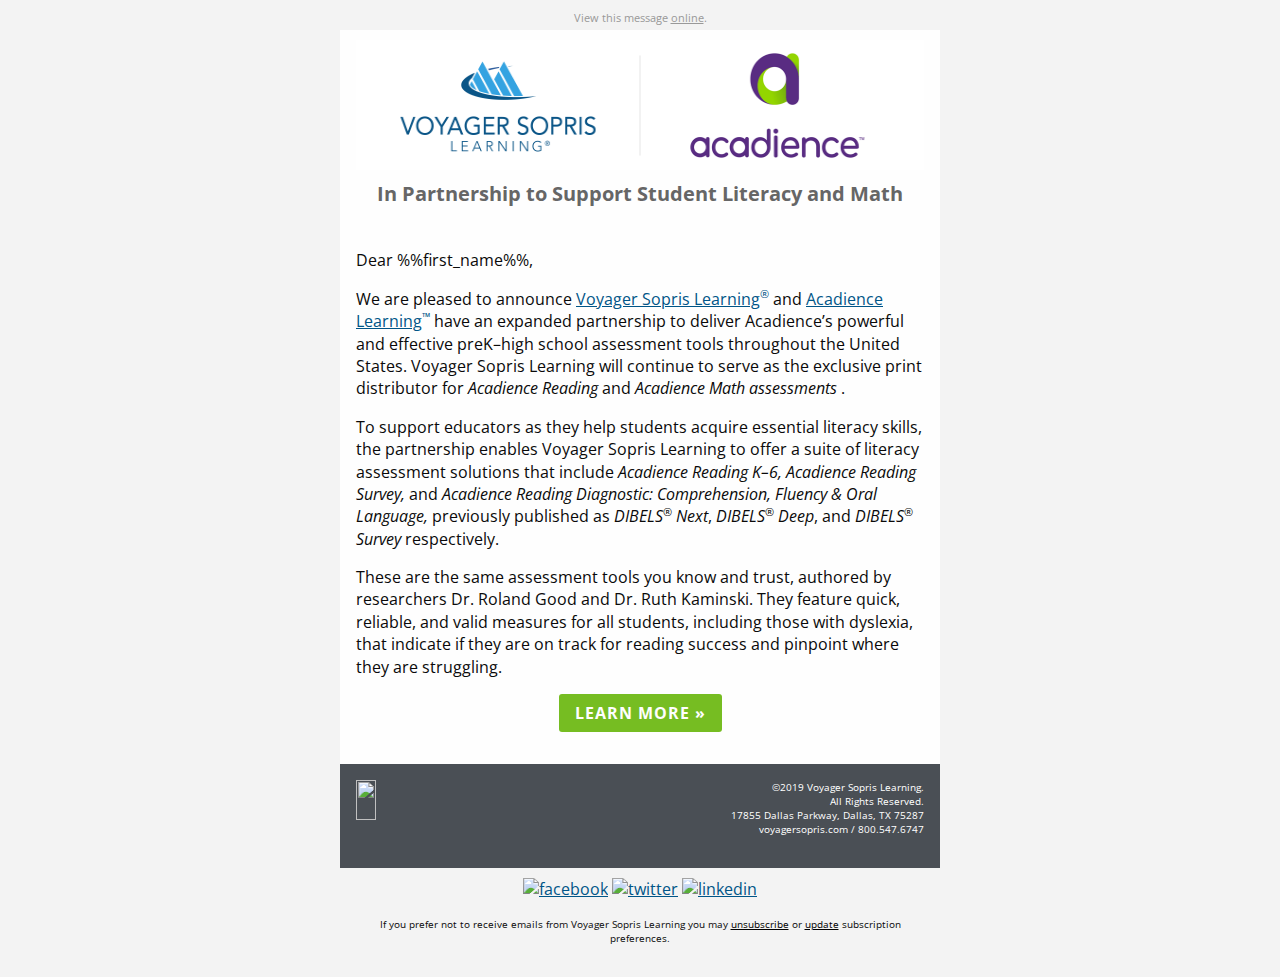
==== commit c1a61555: "Add latest" ====
--- a/index.html
+++ b/index.html
@@ -1 +1,472 @@
-<!DOCTYPE html PUBLIC "-//W3C//DTD XHTML 1.0 Transitional//EN""http://www.w3.org/TR/xhtml1/DTD/xhtml1-transitional.dtd"><html xmlns="http://www.w3.org/1999/xhtml" lang="en" xml:lang="en"><head><meta http-equiv="Content-Type" content="text/html; charset=utf-8"><meta name="viewport" content="width=device-width"><meta name="format-detection" content="telephone=no"><meta name="format-detection" content="date=no"><meta name="format-detection" content="address=no"><meta name="format-detection" content="email=no"><title>NEWS RELEASE - Voyager Sopris Learning, Acadience Learning Expand Partnership</title><style>@media only screen{html{min-height:100%;background:#f3f3f3}}@media only screen and (max-width:616px){table.body img{width:auto;height:auto}table.body center{min-width:0!important}table.body .container{width:95%!important}table.body .columns{height:auto!important;-moz-box-sizing:border-box;-webkit-box-sizing:border-box;box-sizing:border-box;padding-left:16px!important;padding-right:16px!important}table.body .collapse .columns{padding-left:0!important;padding-right:0!important}th.small-12{display:inline-block!important;width:100%!important}}@media only screen{a,div,h1,p,span,td{font-family:'Open Sans',sans-serif!important}}@media only screen and (max-width:616px){.social-media img{width:42px!important;height:42px!important;margin:0 5px}}</style></head><body style="-moz-box-sizing:border-box;-ms-text-size-adjust:100%;-webkit-box-sizing:border-box;-webkit-text-size-adjust:100%;Margin:0;box-sizing:border-box;color:#0a0a0a;font-family:Helvetica,Arial,sans-serif;font-size:16px;font-weight:400;line-height:1.4;margin:0;min-width:100%;padding:0;text-align:left;width:100%!important"><span class="invisible-previewline" style="color:#f3f3f3;display:none!important;font-size:1px;line-height:1px;max-height:0;max-width:0;mso-hide:all!important;opacity:0;overflow:hidden;visibility:hidden">Reliable, research-based assessment solutions and instructional offerings.</span><table class="body" style="Margin:0;background:#f3f3f3;border-collapse:collapse;border-spacing:0;color:#0a0a0a;font-family:Helvetica,Arial,sans-serif;font-size:16px;font-weight:400;height:100%;line-height:1.4;margin:0;padding:0;text-align:left;vertical-align:top;width:100%"><tr style="padding:0;text-align:left;vertical-align:top"><td class="center" align="center" valign="top" style="-moz-hyphens:none;-ms-hyphens:none;-webkit-hyphens:none;Margin:0;border-collapse:collapse!important;color:#0a0a0a;font-family:Helvetica,Arial,sans-serif;font-size:16px;font-weight:400;hyphens:none;line-height:1.4;margin:0;padding:0;text-align:left;vertical-align:top;word-wrap:break-word"><center data-parsed="" style="min-width:600px;width:100%"><table class="spacer float-center" style="Margin:0 auto;border-collapse:collapse;border-spacing:0;float:none;margin:0 auto;padding:0;text-align:center;vertical-align:top;width:100%"><tbody><tr style="padding:0;text-align:left;vertical-align:top"><td height="10px" style="-moz-hyphens:none;-ms-hyphens:none;-webkit-hyphens:none;Margin:0;border-collapse:collapse!important;color:#0a0a0a;font-family:Helvetica,Arial,sans-serif;font-size:10px;font-weight:400;hyphens:none;line-height:10px;margin:0;mso-line-height-rule:exactly;padding:0;text-align:left;vertical-align:top;word-wrap:break-word">&#xA0;</td></tr></tbody></table><p class="view-online float-center" pardot-region="view-online" align="center" style="Margin:0;Margin-bottom:16px;background:#f3f3f3;color:#999;font-family:Helvetica,Arial,sans-serif;font-size:11px;font-weight:400;line-height:1.4;margin:0;margin-bottom:5px;padding:0;text-align:center">View this message <a href="%%view_online%%" target="_blank" style="Margin:0;color:#999;font-family:Helvetica,Arial,sans-serif;font-weight:400;line-height:1.4;margin:0;padding:0;text-align:left;text-decoration:underline">online</a>.</p><table align="center" class="container float-center" style="Margin:0 auto;background:#fefefe;border-collapse:collapse;border-spacing:0;float:none;margin:0 auto;padding:0;text-align:center;vertical-align:top;width:600px"><tbody><tr style="padding:0;text-align:left;vertical-align:top"><td style="-moz-hyphens:none;-ms-hyphens:none;-webkit-hyphens:none;Margin:0;border-collapse:collapse!important;color:#0a0a0a;font-family:Helvetica,Arial,sans-serif;font-size:16px;font-weight:400;hyphens:none;line-height:1.4;margin:0;padding:0;text-align:left;vertical-align:top;word-wrap:break-word"><table class="row" style="border-collapse:collapse;border-spacing:0;display:table;padding:0;position:relative;text-align:left;vertical-align:top;width:100%"><tbody><tr style="padding:0;text-align:left;vertical-align:top"><th class="content no-bottom-padding small-12 large-12 columns first last" style="Margin:0 auto;color:#0a0a0a;font-family:Helvetica,Arial,sans-serif;font-size:16px;font-weight:400;line-height:1.4;margin:0 auto;padding:0;padding-bottom:0!important;padding-left:16px;padding-right:16px;text-align:left;width:584px"><table style="border-collapse:collapse;border-spacing:0;padding:0;text-align:left;vertical-align:top;width:100%"><tr style="padding:0;text-align:left;vertical-align:top"><th style="Margin:0;color:#0a0a0a;font-family:Helvetica,Arial,sans-serif;font-size:16px;font-weight:400;line-height:1.4;margin:0;padding:0;text-align:left"><table class="spacer" style="border-collapse:collapse;border-spacing:0;padding:0;text-align:left;vertical-align:top;width:100%"><tbody><tr style="padding:0;text-align:left;vertical-align:top"><td height="10px" style="-moz-hyphens:none;-ms-hyphens:none;-webkit-hyphens:none;Margin:0;border-collapse:collapse!important;color:#0a0a0a;font-family:Helvetica,Arial,sans-serif;font-size:10px;font-weight:400;hyphens:none;line-height:10px;margin:0;mso-line-height-rule:exactly;padding:0;text-align:left;vertical-align:top;word-wrap:break-word">&#xA0;</td></tr></tbody></table><center data-parsed="" style="min-width:552px;width:100%"><img src="assets/img/acadience-vsl.png" alt="Acadience Data Management logo" class="adm-logo float-center" width="600" height="130" align="center" style="-ms-interpolation-mode:bicubic;Margin:0 auto;clear:both;display:block;float:none;margin:0 auto;max-width:100%;outline:0;text-align:center;text-decoration:none;width:auto"></center><table class="spacer" style="border-collapse:collapse;border-spacing:0;padding:0;text-align:left;vertical-align:top;width:100%"><tbody><tr style="padding:0;text-align:left;vertical-align:top"><td height="10px" style="-moz-hyphens:none;-ms-hyphens:none;-webkit-hyphens:none;Margin:0;border-collapse:collapse!important;color:#0a0a0a;font-family:Helvetica,Arial,sans-serif;font-size:10px;font-weight:400;hyphens:none;line-height:10px;margin:0;mso-line-height-rule:exactly;padding:0;text-align:left;vertical-align:top;word-wrap:break-word">&#xA0;</td></tr></tbody></table><h1 style="Margin:0;Margin-bottom:10px;color:#666;font-family:Helvetica,Arial,sans-serif;font-size:20px;font-weight:700;line-height:1.4;margin:0;margin-bottom:10px;padding:0;text-align:center;word-wrap:normal">In Partnership to Support Student Literacy and Math</h1><table class="spacer" style="border-collapse:collapse;border-spacing:0;padding:0;text-align:left;vertical-align:top;width:100%"><tbody><tr style="padding:0;text-align:left;vertical-align:top"><td height="15px" style="-moz-hyphens:none;-ms-hyphens:none;-webkit-hyphens:none;Margin:0;border-collapse:collapse!important;color:#0a0a0a;font-family:Helvetica,Arial,sans-serif;font-size:15px;font-weight:400;hyphens:none;line-height:15px;margin:0;mso-line-height-rule:exactly;padding:0;text-align:left;vertical-align:top;word-wrap:break-word">&#xA0;</td></tr></tbody></table></th><th class="expander" style="Margin:0;color:#0a0a0a;font-family:Helvetica,Arial,sans-serif;font-size:16px;font-weight:400;line-height:1.4;margin:0;padding:0!important;text-align:left;visibility:hidden;width:0"></th></tr></table></th></tr></tbody></table><table pardot-repeatable="" class="row collapse" style="border-collapse:collapse;border-spacing:0;display:table;padding:0;position:relative;text-align:left;vertical-align:top;width:100%"><tbody><tr style="padding:0;text-align:left;vertical-align:top"><th class="no-bottom-padding small-12 large-12 columns first last" pardot-region="header_image" style="Margin:0 auto;color:#0a0a0a;font-family:Helvetica,Arial,sans-serif;font-size:16px;font-weight:400;line-height:1.4;margin:0 auto;padding:0;padding-bottom:0!important;padding-left:0;padding-right:0;text-align:left;width:608px"><table style="border-collapse:collapse;border-spacing:0;padding:0;text-align:left;vertical-align:top;width:100%"><tr style="padding:0;text-align:left;vertical-align:top"><th style="Margin:0;color:#0a0a0a;font-family:Helvetica,Arial,sans-serif;font-size:16px;font-weight:400;line-height:1.4;margin:0;padding:0;text-align:left"><a href="2019_Q2_DIBELS_Institute" style="Margin:0;color:#005587;font-family:Helvetica,Arial,sans-serif;font-weight:400;line-height:1.4;margin:0;padding:0;text-align:left;text-decoration:underline"><img src="https://go.voyagersopris.com/l/207592/2019-05-02/9g2c8/207592/102039/lit_sym_banner.jpg" style="-ms-interpolation-mode:bicubic;background-color:#005587;border:none;clear:both;color:#fff;display:block;font-size:24px;line-height:30px;max-width:100%;outline:0;text-align:center;text-decoration:none;width:auto" alt=""></a></th></tr></table></th></tr></tbody></table><table class="row" style="border-collapse:collapse;border-spacing:0;display:table;padding:0;position:relative;text-align:left;vertical-align:top;width:100%"><tbody><tr style="padding:0;text-align:left;vertical-align:top"><th class="content small-12 large-12 columns first last" style="Margin:0 auto;color:#0a0a0a;font-family:Helvetica,Arial,sans-serif;font-size:16px;font-weight:400;line-height:1.4;margin:0 auto;padding:0;padding-bottom:16px;padding-left:16px;padding-right:16px;text-align:left;width:584px"><table style="border-collapse:collapse;border-spacing:0;padding:0;text-align:left;vertical-align:top;width:100%"><tr style="padding:0;text-align:left;vertical-align:top"><th style="Margin:0;color:#0a0a0a;font-family:Helvetica,Arial,sans-serif;font-size:16px;font-weight:400;line-height:1.4;margin:0;padding:0;text-align:left"><table class="spacer" style="border-collapse:collapse;border-spacing:0;padding:0;text-align:left;vertical-align:top;width:100%"><tbody><tr style="padding:0;text-align:left;vertical-align:top"><td height="16px" style="-moz-hyphens:none;-ms-hyphens:none;-webkit-hyphens:none;Margin:0;border-collapse:collapse!important;color:#0a0a0a;font-family:Helvetica,Arial,sans-serif;font-size:16px;font-weight:400;hyphens:none;line-height:16px;margin:0;mso-line-height-rule:exactly;padding:0;text-align:left;vertical-align:top;word-wrap:break-word">&#xA0;</td></tr></tbody></table><p style="Margin:0;Margin-bottom:16px;color:#0a0a0a;font-family:Helvetica,Arial,sans-serif;font-size:16px;font-weight:400;line-height:1.4;margin:0;margin-bottom:16px;padding:0;text-align:left">Dear %%first_name%%,</p><p style="Margin:0;Margin-bottom:16px;color:#0a0a0a;font-family:Helvetica,Arial,sans-serif;font-size:16px;font-weight:400;line-height:1.4;margin:0;margin-bottom:16px;padding:0;text-align:left">We are pleased to announce <a href="https://www.voyagersopris.com" target="_blank" style="Margin:0;color:#005587;font-family:Helvetica,Arial,sans-serif;font-weight:400;line-height:1.4;margin:0;padding:0;text-align:left;text-decoration:underline">Voyager Sopris Learning<sup style="display:inline-block;font-size:11px;line-height:11px">&reg;</sup></a> and <a href="https://acadiencelearning.org/" target="_blank" style="Margin:0;color:#005587;font-family:Helvetica,Arial,sans-serif;font-weight:400;line-height:1.4;margin:0;padding:0;text-align:left;text-decoration:underline">Acadience Learning<sup style="display:inline-block;font-size:11px;line-height:11px">&trade;</sup></a> have an expanded partnership to deliver Acadience’s powerful and effective preK–high school assessment tools throughout the United States. Voyager Sopris Learning will continue to serve as the exclusive print distributor for <em>Acadience Reading </em>and <em>Acadience Math assessments </em>.</p><p style="Margin:0;Margin-bottom:16px;color:#0a0a0a;font-family:Helvetica,Arial,sans-serif;font-size:16px;font-weight:400;line-height:1.4;margin:0;margin-bottom:16px;padding:0;text-align:left">To support educators as they help students acquire essential literacy skills, the partnership enables Voyager Sopris Learning to offer a suite of literacy assessment solutions that include <em>Acadience Reading K–6, Acadience Reading Survey, </em>and <em>Acadience Reading Diagnostic: Comprehension, Fluency & Oral Language,</em> previously published as <em>DIBELS<sup style="display:inline-block;font-size:11px;line-height:11px">&reg;</sup> Next</em>, <em>DIBELS<sup style="display:inline-block;font-size:11px;line-height:11px">&reg;</sup> Deep</em>, and <em><span class="nobreak" style="white-space:nowrap">DIBELS<sup style="display:inline-block;font-size:11px;line-height:11px">&reg;</sup></span> Survey</em> respectively.</p><p style="Margin:0;Margin-bottom:16px;color:#0a0a0a;font-family:Helvetica,Arial,sans-serif;font-size:16px;font-weight:400;line-height:1.4;margin:0;margin-bottom:16px;padding:0;text-align:left">These are the same assessment tools you know and trust, authored by researchers Dr. Roland Good and Dr. Ruth Kaminski. They feature quick, reliable, and valid measures for all students, including those with dyslexia, that indicate if they are on track for reading success and pinpoint where they are struggling.</p><center data-parsed="" style="min-width:552px;width:100%"><table class="button radius float-center" style="Margin:0 0 16px 0;border-collapse:collapse;border-spacing:0;float:none;margin:0 0 16px 0;padding:0;text-align:center;vertical-align:top;width:auto"><tr style="padding:0;text-align:left;vertical-align:top"><td style="-moz-hyphens:none;-ms-hyphens:none;-webkit-hyphens:none;Margin:0;border-collapse:collapse!important;color:#0a0a0a;font-family:Helvetica,Arial,sans-serif;font-size:16px;font-weight:400;hyphens:none;line-height:1.4;margin:0;padding:0;text-align:left;vertical-align:top;word-wrap:break-word"><table style="border-collapse:collapse;border-spacing:0;padding:0;text-align:left;vertical-align:top;width:100%"><tr style="padding:0;text-align:left;vertical-align:top"><td style="-moz-hyphens:none;-ms-hyphens:none;-webkit-hyphens:none;Margin:0;background:#76bd22;border:none;border-collapse:collapse!important;border-radius:3px;color:#fefefe;font-family:Helvetica,Arial,sans-serif;font-size:16px;font-weight:400;hyphens:none;line-height:1.4;margin:0;padding:0;text-align:center!important;vertical-align:top;word-wrap:break-word"><a href="https://www.voyagersopris.com/news/2019/09/25/vsl-acadience-learning-expand-partnership" style="Margin:0;border:0 solid #76bd22;border-radius:3px;color:#fefefe;display:inline-block;font-family:Helvetica,Arial,sans-serif;font-size:16px;font-weight:700;letter-spacing:1px;line-height:1.4;margin:0;padding:8px 16px 8px 16px;text-align:center;text-decoration:none">LEARN MORE &raquo;</a></td></tr></table></td></tr></table></center></th><th class="expander" style="Margin:0;color:#0a0a0a;font-family:Helvetica,Arial,sans-serif;font-size:16px;font-weight:400;line-height:1.4;margin:0;padding:0!important;text-align:left;visibility:hidden;width:0"></th></tr></table></th></tr></tbody></table><table class="row footer" style="background:#4a4f55;border-collapse:collapse;border-spacing:0;display:table;padding:0;position:relative;text-align:left;vertical-align:top;width:100%"><tbody><tr style="padding:0;text-align:left;vertical-align:top"><th class="small-12 large-6 columns first" style="Margin:0 auto;color:#0a0a0a;font-family:Helvetica,Arial,sans-serif;font-size:16px;font-weight:400;line-height:1.4;margin:0 auto;padding:0;padding-bottom:16px;padding-left:16px;padding-right:8px;text-align:left;width:284px"><table style="border-collapse:collapse;border-spacing:0;padding:0;text-align:left;vertical-align:top;width:100%"><tr style="padding:0;text-align:left;vertical-align:top"><th style="Margin:0;color:#0a0a0a;font-family:Helvetica,Arial,sans-serif;font-size:16px;font-weight:400;line-height:1.4;margin:0;padding:0;text-align:left"><table class="spacer" style="border-collapse:collapse;border-spacing:0;padding:0;text-align:left;vertical-align:top;width:100%"><tbody><tr style="padding:0;text-align:left;vertical-align:top"><td height="16px" style="-moz-hyphens:none;-ms-hyphens:none;-webkit-hyphens:none;Margin:0;border-collapse:collapse!important;color:#0a0a0a;font-family:Helvetica,Arial,sans-serif;font-size:16px;font-weight:400;hyphens:none;line-height:16px;margin:0;mso-line-height-rule:exactly;padding:0;text-align:left;vertical-align:top;word-wrap:break-word">&#xA0;</td></tr></tbody></table><a href="http://www.voyagersopris.com?utm_source=news&amp;utm_medium=email&amp;utm_campaign=2019_Q2_DIBELS_Institute" target="_blank" title="http://www.voyagersopris.com?utm_source=news&amp;utm_medium=email&amp;utm_campaign=2019_Q2_DIBELS_Institute" style="Margin:0;color:#fff;font-family:Helvetica,Arial,sans-serif;font-weight:400;line-height:1.4;margin:0;padding:0;text-align:left;text-decoration:none"><img src="http://go.voyagersopris.com/l/207592/2017-09-08/69hvv/207592/33471/vsp_logo_white_email__2x.png" height="40" width="215" class="vsl-logo" style="-ms-interpolation-mode:bicubic;border:none;clear:both;display:block;max-width:300px;outline:0;text-decoration:none;width:auto"></a></th></tr></table></th><th class="small-12 large-6 columns last" style="Margin:0 auto;color:#0a0a0a;font-family:Helvetica,Arial,sans-serif;font-size:16px;font-weight:400;line-height:1.4;margin:0 auto;padding:0;padding-bottom:16px;padding-left:8px;padding-right:16px;text-align:left;width:284px"><table style="border-collapse:collapse;border-spacing:0;padding:0;text-align:left;vertical-align:top;width:100%"><tr style="padding:0;text-align:left;vertical-align:top"><th style="Margin:0;color:#0a0a0a;font-family:Helvetica,Arial,sans-serif;font-size:16px;font-weight:400;line-height:1.4;margin:0;padding:0;text-align:left"><table class="spacer" style="border-collapse:collapse;border-spacing:0;padding:0;text-align:left;vertical-align:top;width:100%"><tbody><tr style="padding:0;text-align:left;vertical-align:top"><td height="16px" style="-moz-hyphens:none;-ms-hyphens:none;-webkit-hyphens:none;Margin:0;border-collapse:collapse!important;color:#0a0a0a;font-family:Helvetica,Arial,sans-serif;font-size:16px;font-weight:400;hyphens:none;line-height:16px;margin:0;mso-line-height-rule:exactly;padding:0;text-align:left;vertical-align:top;word-wrap:break-word">&#xA0;</td></tr></tbody></table><p class="text-right" style="Margin:0;Margin-bottom:16px;color:#fff;font-family:Helvetica,Arial,sans-serif;font-size:10px;font-weight:400;line-height:1.4;margin:0;margin-bottom:16px;padding:0;text-align:right">&copy;2019 Voyager Sopris Learning.<br>All Rights Reserved.<br>17855 Dallas Parkway, Dallas, TX 75287<br><a href="http://www.voyagersopris.com?utm_source=news&amp;utm_medium=email&amp;utm_campaign=2019_Q2_DIBELS_Institute" target="_blank" style="Margin:0;color:#fff;font-family:Helvetica,Arial,sans-serif;font-weight:400;line-height:1.4;margin:0;padding:0;text-align:left;text-decoration:none">voyagersopris.com</a> / <a href="tel:18005476747" target="_blank" title="Call Voyager Sopris Learning" style="Margin:0;color:#fff;font-family:Helvetica,Arial,sans-serif;font-weight:400;line-height:1.4;margin:0;padding:0;text-align:left;text-decoration:none">800.547.6747</a></p></th></tr></table></th></tr></tbody></table><table class="row" style="border-collapse:collapse;border-spacing:0;display:table;padding:0;position:relative;text-align:left;vertical-align:top;width:100%"><tbody><tr style="padding:0;text-align:left;vertical-align:top"><th class="social-media small-12 large-12 columns first last" style="Margin:0 auto;background:#f3f3f3;color:#0a0a0a;font-family:Helvetica,Arial,sans-serif;font-size:16px;font-weight:400;line-height:1.4;margin:0 auto;padding:0;padding-bottom:16px;padding-left:16px;padding-right:16px;text-align:left;width:584px"><table style="border-collapse:collapse;border-spacing:0;padding:0;text-align:left;vertical-align:top;width:100%"><tr style="padding:0;text-align:left;vertical-align:top"><th style="Margin:0;color:#0a0a0a;font-family:Helvetica,Arial,sans-serif;font-size:16px;font-weight:400;line-height:1.4;margin:0;padding:0;text-align:left"><table class="spacer" style="border-collapse:collapse;border-spacing:0;padding:0;text-align:left;vertical-align:top;width:100%"><tbody><tr style="padding:0;text-align:left;vertical-align:top"><td height="10px" style="-moz-hyphens:none;-ms-hyphens:none;-webkit-hyphens:none;Margin:0;border-collapse:collapse!important;color:#0a0a0a;font-family:Helvetica,Arial,sans-serif;font-size:10px;font-weight:400;hyphens:none;line-height:10px;margin:0;mso-line-height-rule:exactly;padding:0;text-align:left;vertical-align:top;word-wrap:break-word">&#xA0;</td></tr></tbody></table><center data-parsed="" style="min-width:552px;width:100%"><a href="https://www.facebook.com/VoyagerSopris/" target="_blank" align="center" class="float-center" style="Margin:0;color:#005587;font-family:Helvetica,Arial,sans-serif;font-weight:400;line-height:1.4;margin:0;padding:0;text-align:left;text-decoration:underline"><img src="http://go.voyagersopris.com/l/207592/2017-09-13/69ty8/207592/33729/facebook.png" alt="facebook" width="32" height="32" style="-ms-interpolation-mode:bicubic;border:none;clear:both;display:inline;height:32px;margin:0 2px;max-width:100%;outline:0;text-decoration:none;width:32px"></a><a href="https://twitter.com/VoyagerSopris" target="_blank" align="center" class="float-center" style="Margin:0;color:#005587;font-family:Helvetica,Arial,sans-serif;font-weight:400;line-height:1.4;margin:0;padding:0;text-align:left;text-decoration:underline"><img src="http://go.voyagersopris.com/l/207592/2017-09-13/69tyb/207592/33731/twitter.png" alt="twitter" width="32" height="32" style="-ms-interpolation-mode:bicubic;border:none;clear:both;display:inline;height:32px;margin:0 2px;max-width:100%;outline:0;text-decoration:none;width:32px"></a><a href="https://www.linkedin.com/company/voyager-sopris-learning" target="_blank" align="center" class="float-center" style="Margin:0;color:#005587;font-family:Helvetica,Arial,sans-serif;font-weight:400;line-height:1.4;margin:0;padding:0;text-align:left;text-decoration:underline"><img src="http://go.voyagersopris.com/l/207592/2017-09-13/69ty6/207592/33727/linkedin.png" alt="linkedin" width="32" height="32" style="-ms-interpolation-mode:bicubic;border:none;clear:both;display:inline;height:32px;margin:0 2px;max-width:100%;outline:0;text-decoration:none;width:32px"></a></center></th><th class="expander" style="Margin:0;color:#0a0a0a;font-family:Helvetica,Arial,sans-serif;font-size:16px;font-weight:400;line-height:1.4;margin:0;padding:0!important;text-align:left;visibility:hidden;width:0"></th></tr></table></th></tr></tbody></table><table class="row unsubscribe" style="background:#f3f3f3;border-collapse:collapse;border-spacing:0;display:table;padding:0;position:relative;text-align:left;vertical-align:top;width:100%"><tbody><tr style="padding:0;text-align:left;vertical-align:top"><th class="small-12 large-12 columns first last" style="Margin:0 auto;color:#0a0a0a;font-family:Helvetica,Arial,sans-serif;font-size:16px;font-weight:400;line-height:1.4;margin:0 auto;padding:0;padding-bottom:16px;padding-left:16px;padding-right:16px;text-align:left;width:584px"><table style="border-collapse:collapse;border-spacing:0;padding:0;text-align:left;vertical-align:top;width:100%"><tr style="padding:0;text-align:left;vertical-align:top"><th style="Margin:0;color:#0a0a0a;font-family:Helvetica,Arial,sans-serif;font-size:16px;font-weight:400;line-height:1.4;margin:0;padding:0;text-align:left"><p class="text-center" style="Margin:0;Margin-bottom:16px;color:#0a0a0a;font-family:Helvetica,Arial,sans-serif;font-size:10px;font-weight:400;line-height:1.4;margin:0;margin-bottom:16px;padding:0;text-align:center">If you prefer not to receive emails from Voyager Sopris Learning you may <a href="%%unsubscribe%%" style="Margin:0;color:#000;font-family:Helvetica,Arial,sans-serif;font-weight:400;line-height:1.4;margin:0;padding:0;text-align:left;text-decoration:underline">unsubscribe</a> or <a href="%%email_preference_center%%" style="Margin:0;color:#000;font-family:Helvetica,Arial,sans-serif;font-weight:400;line-height:1.4;margin:0;padding:0;text-align:left;text-decoration:underline">update</a> subscription preferences.</p></th><th class="expander" style="Margin:0;color:#0a0a0a;font-family:Helvetica,Arial,sans-serif;font-size:16px;font-weight:400;line-height:1.4;margin:0;padding:0!important;text-align:left;visibility:hidden;width:0"></th></tr></table></th></tr></tbody></table></td></tr></tbody></table></center></td></tr></table><!-- prevent Gmail on iOS font size manipulation --><div style="display:none;white-space:nowrap;font:15px courier;line-height:0">&nbsp; &nbsp; &nbsp; &nbsp; &nbsp; &nbsp; &nbsp; &nbsp; &nbsp; &nbsp; &nbsp; &nbsp; &nbsp; &nbsp; &nbsp; &nbsp; &nbsp; &nbsp; &nbsp; &nbsp; &nbsp; &nbsp; &nbsp; &nbsp; &nbsp; &nbsp; &nbsp; &nbsp; &nbsp; &nbsp;</div></body></html>+<!DOCTYPE html PUBLIC "-//W3C//DTD XHTML 1.0 Transitional//EN""http://www.w3.org/TR/xhtml1/DTD/xhtml1-transitional.dtd">
+<html xmlns="http://www.w3.org/1999/xhtml" lang="en" xml:lang="en">
+
+<head>
+    <meta http-equiv="Content-Type" content="text/html; charset=utf-8">
+    <meta name="viewport" content="width=device-width">
+    <meta name="format-detection" content="telephone=no">
+    <meta name="format-detection" content="date=no">
+    <meta name="format-detection" content="address=no">
+    <meta name="format-detection" content="email=no">
+    <title>NEWS RELEASE - Voyager Sopris Learning, Acadience Learning Expand Partnership</title>
+    <style>
+        @import url('https://fonts.googleapis.com/css?family=Open+Sans:300,300i,400,400i,700,700i');
+
+        @media only screen {
+            html {
+                min-height: 100%;
+                background: #f3f3f3
+            }
+
+            td,
+            a,
+            h1,
+            h2,
+            h3,
+            h4,
+            p,
+            li,
+            div,
+            span {
+                font-family: 'Open Sans', sans-serif !important;
+            }
+        }
+
+        @media only screen and (max-width:616px) {
+            table.body img {
+                width: auto;
+                height: auto
+            }
+
+            table.body center {
+                min-width: 0 !important
+            }
+
+            table.body .container {
+                width: 95% !important
+            }
+
+            table.body .columns {
+                height: auto !important;
+                -moz-box-sizing: border-box;
+                -webkit-box-sizing: border-box;
+                box-sizing: border-box;
+                padding-left: 16px !important;
+                padding-right: 16px !important
+            }
+
+            table.body .collapse .columns {
+                padding-left: 0 !important;
+                padding-right: 0 !important
+            }
+
+            th.small-12 {
+                display: inline-block !important;
+                width: 100% !important
+            }
+        }
+
+
+        @media only screen and (max-width:616px) {
+            .social-media img {
+                width: 42px !important;
+                height: 42px !important;
+                margin: 0 5px
+            }
+        }
+    </style>
+</head>
+
+<body
+    style="-moz-box-sizing:border-box;-ms-text-size-adjust:100%;-webkit-box-sizing:border-box;-webkit-text-size-adjust:100%;Margin:0;box-sizing:border-box;color:#0a0a0a;font-family:Helvetica,Arial,sans-serif;font-size:16px;font-weight:400;line-height:1.4;margin:0;min-width:100%;padding:0;text-align:left;width:100%!important">
+    <span class="invisible-previewline"
+        style="color:#f3f3f3;display:none!important;font-size:1px;line-height:1px;max-height:0;max-width:0;mso-hide:all!important;opacity:0;overflow:hidden;visibility:hidden">Reliable,
+        research-based assessment solutions and instructional offerings.</span>
+    <table class="body"
+        style="Margin:0;background:#f3f3f3;border-collapse:collapse;border-spacing:0;color:#0a0a0a;font-family:Helvetica,Arial,sans-serif;font-size:16px;font-weight:400;height:100%;line-height:1.4;margin:0;padding:0;text-align:left;vertical-align:top;width:100%">
+        <tr style="padding:0;text-align:left;vertical-align:top">
+            <td class="center" align="center" valign="top"
+                style="-moz-hyphens:none;-ms-hyphens:none;-webkit-hyphens:none;Margin:0;border-collapse:collapse!important;color:#0a0a0a;font-family:Helvetica,Arial,sans-serif;font-size:16px;font-weight:400;hyphens:none;line-height:1.4;margin:0;padding:0;text-align:left;vertical-align:top;word-wrap:break-word">
+                <center data-parsed="" style="min-width:600px;width:100%">
+                    <table class="spacer float-center"
+                        style="Margin:0 auto;border-collapse:collapse;border-spacing:0;float:none;margin:0 auto;padding:0;text-align:center;vertical-align:top;width:100%">
+                        <tbody>
+                            <tr style="padding:0;text-align:left;vertical-align:top">
+                                <td height="10px"
+                                    style="-moz-hyphens:none;-ms-hyphens:none;-webkit-hyphens:none;Margin:0;border-collapse:collapse!important;color:#0a0a0a;font-family:Helvetica,Arial,sans-serif;font-size:10px;font-weight:400;hyphens:none;line-height:10px;margin:0;mso-line-height-rule:exactly;padding:0;text-align:left;vertical-align:top;word-wrap:break-word">
+                                    &#xA0;</td>
+                            </tr>
+                        </tbody>
+                    </table>
+                    <p class="view-online float-center" pardot-region="view-online" align="center"
+                        style="Margin:0;Margin-bottom:16px;background:#f3f3f3;color:#999;font-family:Helvetica,Arial,sans-serif;font-size:11px;font-weight:400;line-height:1.4;margin:0;margin-bottom:5px;padding:0;text-align:center">
+                        View this message <a href="%%view_online%%" target="_blank"
+                            style="Margin:0;color:#999;font-family:Helvetica,Arial,sans-serif;font-weight:400;line-height:1.4;margin:0;padding:0;text-align:left;text-decoration:underline">online</a>.
+                    </p>
+                    <table align="center" class="container float-center"
+                        style="Margin:0 auto;background:#fefefe;border-collapse:collapse;border-spacing:0;float:none;margin:0 auto;padding:0;text-align:center;vertical-align:top;width:600px">
+                        <tbody>
+                            <tr style="padding:0;text-align:left;vertical-align:top">
+                                <td
+                                    style="-moz-hyphens:none;-ms-hyphens:none;-webkit-hyphens:none;Margin:0;border-collapse:collapse!important;color:#0a0a0a;font-family:Helvetica,Arial,sans-serif;font-size:16px;font-weight:400;hyphens:none;line-height:1.4;margin:0;padding:0;text-align:left;vertical-align:top;word-wrap:break-word">
+                                    <table class="row"
+                                        style="border-collapse:collapse;border-spacing:0;display:table;padding:0;position:relative;text-align:left;vertical-align:top;width:100%">
+                                        <tbody>
+                                            <tr style="padding:0;text-align:left;vertical-align:top">
+                                                <th class="content no-bottom-padding small-12 large-12 columns first last"
+                                                    style="Margin:0 auto;color:#0a0a0a;font-family:Helvetica,Arial,sans-serif;font-size:16px;font-weight:400;line-height:1.4;margin:0 auto;padding:0;padding-bottom:0!important;padding-left:16px;padding-right:16px;text-align:left;width:584px">
+                                                    <table
+                                                        style="border-collapse:collapse;border-spacing:0;padding:0;text-align:left;vertical-align:top;width:100%">
+                                                        <tr style="padding:0;text-align:left;vertical-align:top">
+                                                            <th
+                                                                style="Margin:0;color:#0a0a0a;font-family:Helvetica,Arial,sans-serif;font-size:16px;font-weight:400;line-height:1.4;margin:0;padding:0;text-align:left">
+                                                                <table class="spacer"
+                                                                    style="border-collapse:collapse;border-spacing:0;padding:0;text-align:left;vertical-align:top;width:100%">
+                                                                    <tbody>
+                                                                        <tr
+                                                                            style="padding:0;text-align:left;vertical-align:top">
+                                                                            <td height="10px"
+                                                                                style="-moz-hyphens:none;-ms-hyphens:none;-webkit-hyphens:none;Margin:0;border-collapse:collapse!important;color:#0a0a0a;font-family:Helvetica,Arial,sans-serif;font-size:10px;font-weight:400;hyphens:none;line-height:10px;margin:0;mso-line-height-rule:exactly;padding:0;text-align:left;vertical-align:top;word-wrap:break-word">
+                                                                                &#xA0;</td>
+                                                                        </tr>
+                                                                    </tbody>
+                                                                </table>
+                                                                <center data-parsed=""
+                                                                    style="min-width:552px;width:100%"><img
+                                                                        src="assets/img/acadience-vsl.png"
+                                                                        alt="Acadience Data Management logo"
+                                                                        class="adm-logo float-center" width="600"
+                                                                        height="130" align="center"
+                                                                        style="-ms-interpolation-mode:bicubic;Margin:0 auto;clear:both;display:block;float:none;margin:0 auto;max-width:100%;outline:0;text-align:center;text-decoration:none;width:auto">
+                                                                </center>
+                                                                <table class="spacer"
+                                                                    style="border-collapse:collapse;border-spacing:0;padding:0;text-align:left;vertical-align:top;width:100%">
+                                                                    <tbody>
+                                                                        <tr
+                                                                            style="padding:0;text-align:left;vertical-align:top">
+                                                                            <td height="10px"
+                                                                                style="-moz-hyphens:none;-ms-hyphens:none;-webkit-hyphens:none;Margin:0;border-collapse:collapse!important;color:#0a0a0a;font-family:Helvetica,Arial,sans-serif;font-size:10px;font-weight:400;hyphens:none;line-height:10px;margin:0;mso-line-height-rule:exactly;padding:0;text-align:left;vertical-align:top;word-wrap:break-word">
+                                                                                &#xA0;</td>
+                                                                        </tr>
+                                                                    </tbody>
+                                                                </table>
+                                                                <h1
+                                                                    style="Margin:0;Margin-bottom:10px;color:#666;font-family:Helvetica,Arial,sans-serif;font-size:20px;font-weight:700;line-height:1.4;margin:0;margin-bottom:10px;padding:0;text-align:center;word-wrap:normal">
+                                                                    In Partnership to Support Student Literacy and Math
+                                                                </h1>
+                                                                <table class="spacer"
+                                                                    style="border-collapse:collapse;border-spacing:0;padding:0;text-align:left;vertical-align:top;width:100%">
+                                                                    <tbody>
+                                                                        <tr
+                                                                            style="padding:0;text-align:left;vertical-align:top">
+                                                                            <td height="15px"
+                                                                                style="-moz-hyphens:none;-ms-hyphens:none;-webkit-hyphens:none;Margin:0;border-collapse:collapse!important;color:#0a0a0a;font-family:Helvetica,Arial,sans-serif;font-size:15px;font-weight:400;hyphens:none;line-height:15px;margin:0;mso-line-height-rule:exactly;padding:0;text-align:left;vertical-align:top;word-wrap:break-word">
+                                                                                &#xA0;</td>
+                                                                        </tr>
+                                                                    </tbody>
+                                                                </table>
+                                                            </th>
+                                                            <th class="expander"
+                                                                style="Margin:0;color:#0a0a0a;font-family:Helvetica,Arial,sans-serif;font-size:16px;font-weight:400;line-height:1.4;margin:0;padding:0!important;text-align:left;visibility:hidden;width:0">
+                                                            </th>
+                                                        </tr>
+                                                    </table>
+                                                </th>
+                                            </tr>
+                                        </tbody>
+                                    </table>
+                                    <table pardot-repeatable="" class="row collapse"
+                                        style="border-collapse:collapse;border-spacing:0;display:table;padding:0;position:relative;text-align:left;vertical-align:top;width:100%">
+                                        <tbody>
+                                            <tr style="padding:0;text-align:left;vertical-align:top">
+                                                <th class="no-bottom-padding small-12 large-12 columns first last"
+                                                    pardot-region="header_image"
+                                                    style="Margin:0 auto;color:#0a0a0a;font-family:Helvetica,Arial,sans-serif;font-size:16px;font-weight:400;line-height:1.4;margin:0 auto;padding:0;padding-bottom:0!important;padding-left:0;padding-right:0;text-align:left;width:608px">
+                                                    <table
+                                                        style="border-collapse:collapse;border-spacing:0;padding:0;text-align:left;vertical-align:top;width:100%">
+                                                        <tr style="padding:0;text-align:left;vertical-align:top">
+                                                            <th
+                                                                style="Margin:0;color:#0a0a0a;font-family:Helvetica,Arial,sans-serif;font-size:16px;font-weight:400;line-height:1.4;margin:0;padding:0;text-align:left">
+                                                                <a href="2019_Q2_DIBELS_Institute"
+                                                                    style="Margin:0;color:#005587;font-family:Helvetica,Arial,sans-serif;font-weight:400;line-height:1.4;margin:0;padding:0;text-align:left;text-decoration:underline"><img
+                                                                        src="https://go.voyagersopris.com/l/207592/2019-05-02/9g2c8/207592/102039/lit_sym_banner.jpg"
+                                                                        style="-ms-interpolation-mode:bicubic;background-color:#005587;border:none;clear:both;color:#fff;display:block;font-size:24px;line-height:30px;max-width:100%;outline:0;text-align:center;text-decoration:none;width:auto"
+                                                                        alt=""></a></th>
+                                                        </tr>
+                                                    </table>
+                                                </th>
+                                            </tr>
+                                        </tbody>
+                                    </table>
+                                    <table class="row"
+                                        style="border-collapse:collapse;border-spacing:0;display:table;padding:0;position:relative;text-align:left;vertical-align:top;width:100%">
+                                        <tbody>
+                                            <tr style="padding:0;text-align:left;vertical-align:top">
+                                                <th class="content small-12 large-12 columns first last"
+                                                    style="Margin:0 auto;color:#0a0a0a;font-family:Helvetica,Arial,sans-serif;font-size:16px;font-weight:400;line-height:1.4;margin:0 auto;padding:0;padding-bottom:16px;padding-left:16px;padding-right:16px;text-align:left;width:584px">
+                                                    <table
+                                                        style="border-collapse:collapse;border-spacing:0;padding:0;text-align:left;vertical-align:top;width:100%">
+                                                        <tr style="padding:0;text-align:left;vertical-align:top">
+                                                            <th
+                                                                style="Margin:0;color:#0a0a0a;font-family:Helvetica,Arial,sans-serif;font-size:16px;font-weight:400;line-height:1.4;margin:0;padding:0;text-align:left">
+                                                                <table class="spacer"
+                                                                    style="border-collapse:collapse;border-spacing:0;padding:0;text-align:left;vertical-align:top;width:100%">
+                                                                    <tbody>
+                                                                        <tr
+                                                                            style="padding:0;text-align:left;vertical-align:top">
+                                                                            <td height="16px"
+                                                                                style="-moz-hyphens:none;-ms-hyphens:none;-webkit-hyphens:none;Margin:0;border-collapse:collapse!important;color:#0a0a0a;font-family:Helvetica,Arial,sans-serif;font-size:16px;font-weight:400;hyphens:none;line-height:16px;margin:0;mso-line-height-rule:exactly;padding:0;text-align:left;vertical-align:top;word-wrap:break-word">
+                                                                                &#xA0;</td>
+                                                                        </tr>
+                                                                    </tbody>
+                                                                </table>
+                                                                <p
+                                                                    style="Margin:0;Margin-bottom:16px;color:#0a0a0a;font-family:Helvetica,Arial,sans-serif;font-size:16px;font-weight:400;line-height:1.4;margin:0;margin-bottom:16px;padding:0;text-align:left">
+                                                                    Dear %%first_name%%,</p>
+                                                                <p
+                                                                    style="Margin:0;Margin-bottom:16px;color:#0a0a0a;font-family:Helvetica,Arial,sans-serif;font-size:16px;font-weight:400;line-height:1.4;margin:0;margin-bottom:16px;padding:0;text-align:left">
+                                                                    We are pleased to announce <a
+                                                                        href="https://www.voyagersopris.com"
+                                                                        target="_blank"
+                                                                        style="Margin:0;color:#005587;font-family:Helvetica,Arial,sans-serif;font-weight:400;line-height:1.4;margin:0;padding:0;text-align:left;text-decoration:underline">Voyager
+                                                                        Sopris Learning<sup
+                                                                            style="display:inline-block;font-size:11px;line-height:11px">&reg;</sup></a>
+                                                                    and <a href="https://acadiencelearning.org/"
+                                                                        target="_blank"
+                                                                        style="Margin:0;color:#005587;font-family:Helvetica,Arial,sans-serif;font-weight:400;line-height:1.4;margin:0;padding:0;text-align:left;text-decoration:underline">Acadience
+                                                                        Learning<sup
+                                                                            style="display:inline-block;font-size:11px;line-height:11px">&trade;</sup></a>
+                                                                    have an expanded partnership to deliver Acadience’s
+                                                                    powerful and effective preK–high school assessment
+                                                                    tools throughout the United States. Voyager Sopris
+                                                                    Learning will continue to serve as the exclusive
+                                                                    print distributor for <em>Acadience Reading </em>and
+                                                                    <em>Acadience Math assessments </em>.</p>
+                                                                <p
+                                                                    style="Margin:0;Margin-bottom:16px;color:#0a0a0a;font-family:Helvetica,Arial,sans-serif;font-size:16px;font-weight:400;line-height:1.4;margin:0;margin-bottom:16px;padding:0;text-align:left">
+                                                                    To support educators as they help students acquire
+                                                                    essential literacy skills, the partnership enables
+                                                                    Voyager Sopris Learning to offer a suite of literacy
+                                                                    assessment solutions that include <em>Acadience
+                                                                        Reading K–6, Acadience Reading Survey, </em>and
+                                                                    <em>Acadience Reading Diagnostic: Comprehension,
+                                                                        Fluency & Oral Language,</em> previously
+                                                                    published as <em>DIBELS<sup
+                                                                            style="display:inline-block;font-size:11px;line-height:11px">&reg;</sup>
+                                                                        Next</em>, <em>DIBELS<sup
+                                                                            style="display:inline-block;font-size:11px;line-height:11px">&reg;</sup>
+                                                                        Deep</em>, and <em><span class="nobreak"
+                                                                            style="white-space:nowrap">DIBELS<sup
+                                                                                style="display:inline-block;font-size:11px;line-height:11px">&reg;</sup></span>
+                                                                        Survey</em> respectively.</p>
+                                                                <p
+                                                                    style="Margin:0;Margin-bottom:16px;color:#0a0a0a;font-family:Helvetica,Arial,sans-serif;font-size:16px;font-weight:400;line-height:1.4;margin:0;margin-bottom:16px;padding:0;text-align:left">
+                                                                    These are the same assessment tools you know and
+                                                                    trust, authored by researchers Dr. Roland Good and
+                                                                    Dr. Ruth Kaminski. They feature quick, reliable, and
+                                                                    valid measures for all students, including those
+                                                                    with dyslexia, that indicate if they are on track
+                                                                    for reading success and pinpoint where they are
+                                                                    struggling.</p>
+                                                                <center data-parsed=""
+                                                                    style="min-width:552px;width:100%">
+                                                                    <table class="button radius float-center"
+                                                                        style="Margin:0 0 16px 0;border-collapse:collapse;border-spacing:0;float:none;margin:0 0 16px 0;padding:0;text-align:center;vertical-align:top;width:auto">
+                                                                        <tr
+                                                                            style="padding:0;text-align:left;vertical-align:top">
+                                                                            <td
+                                                                                style="-moz-hyphens:none;-ms-hyphens:none;-webkit-hyphens:none;Margin:0;border-collapse:collapse!important;color:#0a0a0a;font-family:Helvetica,Arial,sans-serif;font-size:16px;font-weight:400;hyphens:none;line-height:1.4;margin:0;padding:0;text-align:left;vertical-align:top;word-wrap:break-word">
+                                                                                <table
+                                                                                    style="border-collapse:collapse;border-spacing:0;padding:0;text-align:left;vertical-align:top;width:100%">
+                                                                                    <tr
+                                                                                        style="padding:0;text-align:left;vertical-align:top">
+                                                                                        <td
+                                                                                            style="-moz-hyphens:none;-ms-hyphens:none;-webkit-hyphens:none;Margin:0;background:#76bd22;border:none;border-collapse:collapse!important;border-radius:3px;color:#fefefe;font-family:Helvetica,Arial,sans-serif;font-size:16px;font-weight:400;hyphens:none;line-height:1.4;margin:0;padding:0;text-align:center!important;vertical-align:top;word-wrap:break-word">
+                                                                                            <a href="https://www.voyagersopris.com/news/2019/09/25/vsl-acadience-learning-expand-partnership"
+                                                                                                style="Margin:0;border:0 solid #76bd22;border-radius:3px;color:#fefefe;display:inline-block;font-family:Helvetica,Arial,sans-serif;font-size:16px;font-weight:700;letter-spacing:1px;line-height:1.4;margin:0;padding:8px 16px 8px 16px;text-align:center;text-decoration:none">LEARN
+                                                                                                MORE &raquo;</a></td>
+                                                                                    </tr>
+                                                                                </table>
+                                                                            </td>
+                                                                        </tr>
+                                                                    </table>
+                                                                </center>
+                                                            </th>
+                                                            <th class="expander"
+                                                                style="Margin:0;color:#0a0a0a;font-family:Helvetica,Arial,sans-serif;font-size:16px;font-weight:400;line-height:1.4;margin:0;padding:0!important;text-align:left;visibility:hidden;width:0">
+                                                            </th>
+                                                        </tr>
+                                                    </table>
+                                                </th>
+                                            </tr>
+                                        </tbody>
+                                    </table>
+                                    <table class="row footer"
+                                        style="background:#4a4f55;border-collapse:collapse;border-spacing:0;display:table;padding:0;position:relative;text-align:left;vertical-align:top;width:100%">
+                                        <tbody>
+                                            <tr style="padding:0;text-align:left;vertical-align:top">
+                                                <th class="small-12 large-6 columns first"
+                                                    style="Margin:0 auto;color:#0a0a0a;font-family:Helvetica,Arial,sans-serif;font-size:16px;font-weight:400;line-height:1.4;margin:0 auto;padding:0;padding-bottom:16px;padding-left:16px;padding-right:8px;text-align:left;width:284px">
+                                                    <table
+                                                        style="border-collapse:collapse;border-spacing:0;padding:0;text-align:left;vertical-align:top;width:100%">
+                                                        <tr style="padding:0;text-align:left;vertical-align:top">
+                                                            <th
+                                                                style="Margin:0;color:#0a0a0a;font-family:Helvetica,Arial,sans-serif;font-size:16px;font-weight:400;line-height:1.4;margin:0;padding:0;text-align:left">
+                                                                <table class="spacer"
+                                                                    style="border-collapse:collapse;border-spacing:0;padding:0;text-align:left;vertical-align:top;width:100%">
+                                                                    <tbody>
+                                                                        <tr
+                                                                            style="padding:0;text-align:left;vertical-align:top">
+                                                                            <td height="16px"
+                                                                                style="-moz-hyphens:none;-ms-hyphens:none;-webkit-hyphens:none;Margin:0;border-collapse:collapse!important;color:#0a0a0a;font-family:Helvetica,Arial,sans-serif;font-size:16px;font-weight:400;hyphens:none;line-height:16px;margin:0;mso-line-height-rule:exactly;padding:0;text-align:left;vertical-align:top;word-wrap:break-word">
+                                                                                &#xA0;</td>
+                                                                        </tr>
+                                                                    </tbody>
+                                                                </table><a
+                                                                    href="http://www.voyagersopris.com?utm_source=news&amp;utm_medium=email&amp;utm_campaign=2019_Q2_DIBELS_Institute"
+                                                                    target="_blank"
+                                                                    title="http://www.voyagersopris.com?utm_source=news&amp;utm_medium=email&amp;utm_campaign=2019_Q2_DIBELS_Institute"
+                                                                    style="Margin:0;color:#fff;font-family:Helvetica,Arial,sans-serif;font-weight:400;line-height:1.4;margin:0;padding:0;text-align:left;text-decoration:none"><img
+                                                                        src="http://go.voyagersopris.com/l/207592/2017-09-08/69hvv/207592/33471/vsp_logo_white_email__2x.png"
+                                                                        height="40" width="215" class="vsl-logo"
+                                                                        style="-ms-interpolation-mode:bicubic;border:none;clear:both;display:block;max-width:300px;outline:0;text-decoration:none;width:auto"></a>
+                                                            </th>
+                                                        </tr>
+                                                    </table>
+                                                </th>
+                                                <th class="small-12 large-6 columns last"
+                                                    style="Margin:0 auto;color:#0a0a0a;font-family:Helvetica,Arial,sans-serif;font-size:16px;font-weight:400;line-height:1.4;margin:0 auto;padding:0;padding-bottom:16px;padding-left:8px;padding-right:16px;text-align:left;width:284px">
+                                                    <table
+                                                        style="border-collapse:collapse;border-spacing:0;padding:0;text-align:left;vertical-align:top;width:100%">
+                                                        <tr style="padding:0;text-align:left;vertical-align:top">
+                                                            <th
+                                                                style="Margin:0;color:#0a0a0a;font-family:Helvetica,Arial,sans-serif;font-size:16px;font-weight:400;line-height:1.4;margin:0;padding:0;text-align:left">
+                                                                <table class="spacer"
+                                                                    style="border-collapse:collapse;border-spacing:0;padding:0;text-align:left;vertical-align:top;width:100%">
+                                                                    <tbody>
+                                                                        <tr
+                                                                            style="padding:0;text-align:left;vertical-align:top">
+                                                                            <td height="16px"
+                                                                                style="-moz-hyphens:none;-ms-hyphens:none;-webkit-hyphens:none;Margin:0;border-collapse:collapse!important;color:#0a0a0a;font-family:Helvetica,Arial,sans-serif;font-size:16px;font-weight:400;hyphens:none;line-height:16px;margin:0;mso-line-height-rule:exactly;padding:0;text-align:left;vertical-align:top;word-wrap:break-word">
+                                                                                &#xA0;</td>
+                                                                        </tr>
+                                                                    </tbody>
+                                                                </table>
+                                                                <p class="text-right"
+                                                                    style="Margin:0;Margin-bottom:16px;color:#fff;font-family:Helvetica,Arial,sans-serif;font-size:10px;font-weight:400;line-height:1.4;margin:0;margin-bottom:16px;padding:0;text-align:right">
+                                                                    &copy;2019 Voyager Sopris Learning.<br>All Rights
+                                                                    Reserved.<br>17855 Dallas Parkway, Dallas, TX
+                                                                    75287<br><a
+                                                                        href="http://www.voyagersopris.com?utm_source=news&amp;utm_medium=email&amp;utm_campaign=2019_Q2_DIBELS_Institute"
+                                                                        target="_blank"
+                                                                        style="Margin:0;color:#fff;font-family:Helvetica,Arial,sans-serif;font-weight:400;line-height:1.4;margin:0;padding:0;text-align:left;text-decoration:none">voyagersopris.com</a>
+                                                                    / <a href="tel:18005476747" target="_blank"
+                                                                        title="Call Voyager Sopris Learning"
+                                                                        style="Margin:0;color:#fff;font-family:Helvetica,Arial,sans-serif;font-weight:400;line-height:1.4;margin:0;padding:0;text-align:left;text-decoration:none">800.547.6747</a>
+                                                                </p>
+                                                            </th>
+                                                        </tr>
+                                                    </table>
+                                                </th>
+                                            </tr>
+                                        </tbody>
+                                    </table>
+                                    <table class="row"
+                                        style="border-collapse:collapse;border-spacing:0;display:table;padding:0;position:relative;text-align:left;vertical-align:top;width:100%">
+                                        <tbody>
+                                            <tr style="padding:0;text-align:left;vertical-align:top">
+                                                <th class="social-media small-12 large-12 columns first last"
+                                                    style="Margin:0 auto;background:#f3f3f3;color:#0a0a0a;font-family:Helvetica,Arial,sans-serif;font-size:16px;font-weight:400;line-height:1.4;margin:0 auto;padding:0;padding-bottom:16px;padding-left:16px;padding-right:16px;text-align:left;width:584px">
+                                                    <table
+                                                        style="border-collapse:collapse;border-spacing:0;padding:0;text-align:left;vertical-align:top;width:100%">
+                                                        <tr style="padding:0;text-align:left;vertical-align:top">
+                                                            <th
+                                                                style="Margin:0;color:#0a0a0a;font-family:Helvetica,Arial,sans-serif;font-size:16px;font-weight:400;line-height:1.4;margin:0;padding:0;text-align:left">
+                                                                <table class="spacer"
+                                                                    style="border-collapse:collapse;border-spacing:0;padding:0;text-align:left;vertical-align:top;width:100%">
+                                                                    <tbody>
+                                                                        <tr
+                                                                            style="padding:0;text-align:left;vertical-align:top">
+                                                                            <td height="10px"
+                                                                                style="-moz-hyphens:none;-ms-hyphens:none;-webkit-hyphens:none;Margin:0;border-collapse:collapse!important;color:#0a0a0a;font-family:Helvetica,Arial,sans-serif;font-size:10px;font-weight:400;hyphens:none;line-height:10px;margin:0;mso-line-height-rule:exactly;padding:0;text-align:left;vertical-align:top;word-wrap:break-word">
+                                                                                &#xA0;</td>
+                                                                        </tr>
+                                                                    </tbody>
+                                                                </table>
+                                                                <center data-parsed=""
+                                                                    style="min-width:552px;width:100%"><a
+                                                                        href="https://www.facebook.com/VoyagerSopris/"
+                                                                        target="_blank" align="center"
+                                                                        class="float-center"
+                                                                        style="Margin:0;color:#005587;font-family:Helvetica,Arial,sans-serif;font-weight:400;line-height:1.4;margin:0;padding:0;text-align:left;text-decoration:underline"><img
+                                                                            src="http://go.voyagersopris.com/l/207592/2017-09-13/69ty8/207592/33729/facebook.png"
+                                                                            alt="facebook" width="32" height="32"
+                                                                            style="-ms-interpolation-mode:bicubic;border:none;clear:both;display:inline;height:32px;margin:0 2px;max-width:100%;outline:0;text-decoration:none;width:32px"></a><a
+                                                                        href="https://twitter.com/VoyagerSopris"
+                                                                        target="_blank" align="center"
+                                                                        class="float-center"
+                                                                        style="Margin:0;color:#005587;font-family:Helvetica,Arial,sans-serif;font-weight:400;line-height:1.4;margin:0;padding:0;text-align:left;text-decoration:underline"><img
+                                                                            src="http://go.voyagersopris.com/l/207592/2017-09-13/69tyb/207592/33731/twitter.png"
+                                                                            alt="twitter" width="32" height="32"
+                                                                            style="-ms-interpolation-mode:bicubic;border:none;clear:both;display:inline;height:32px;margin:0 2px;max-width:100%;outline:0;text-decoration:none;width:32px"></a><a
+                                                                        href="https://www.linkedin.com/company/voyager-sopris-learning"
+                                                                        target="_blank" align="center"
+                                                                        class="float-center"
+                                                                        style="Margin:0;color:#005587;font-family:Helvetica,Arial,sans-serif;font-weight:400;line-height:1.4;margin:0;padding:0;text-align:left;text-decoration:underline"><img
+                                                                            src="http://go.voyagersopris.com/l/207592/2017-09-13/69ty6/207592/33727/linkedin.png"
+                                                                            alt="linkedin" width="32" height="32"
+                                                                            style="-ms-interpolation-mode:bicubic;border:none;clear:both;display:inline;height:32px;margin:0 2px;max-width:100%;outline:0;text-decoration:none;width:32px"></a>
+                                                                </center>
+                                                            </th>
+                                                            <th class="expander"
+                                                                style="Margin:0;color:#0a0a0a;font-family:Helvetica,Arial,sans-serif;font-size:16px;font-weight:400;line-height:1.4;margin:0;padding:0!important;text-align:left;visibility:hidden;width:0">
+                                                            </th>
+                                                        </tr>
+                                                    </table>
+                                                </th>
+                                            </tr>
+                                        </tbody>
+                                    </table>
+                                    <table class="row unsubscribe"
+                                        style="background:#f3f3f3;border-collapse:collapse;border-spacing:0;display:table;padding:0;position:relative;text-align:left;vertical-align:top;width:100%">
+                                        <tbody>
+                                            <tr style="padding:0;text-align:left;vertical-align:top">
+                                                <th class="small-12 large-12 columns first last"
+                                                    style="Margin:0 auto;color:#0a0a0a;font-family:Helvetica,Arial,sans-serif;font-size:16px;font-weight:400;line-height:1.4;margin:0 auto;padding:0;padding-bottom:16px;padding-left:16px;padding-right:16px;text-align:left;width:584px">
+                                                    <table
+                                                        style="border-collapse:collapse;border-spacing:0;padding:0;text-align:left;vertical-align:top;width:100%">
+                                                        <tr style="padding:0;text-align:left;vertical-align:top">
+                                                            <th
+                                                                style="Margin:0;color:#0a0a0a;font-family:Helvetica,Arial,sans-serif;font-size:16px;font-weight:400;line-height:1.4;margin:0;padding:0;text-align:left">
+                                                                <p class="text-center"
+                                                                    style="Margin:0;Margin-bottom:16px;color:#0a0a0a;font-family:Helvetica,Arial,sans-serif;font-size:10px;font-weight:400;line-height:1.4;margin:0;margin-bottom:16px;padding:0;text-align:center">
+                                                                    If you prefer not to receive emails from Voyager
+                                                                    Sopris Learning you may <a href="%%unsubscribe%%"
+                                                                        style="Margin:0;color:#000;font-family:Helvetica,Arial,sans-serif;font-weight:400;line-height:1.4;margin:0;padding:0;text-align:left;text-decoration:underline">unsubscribe</a>
+                                                                    or <a href="%%email_preference_center%%"
+                                                                        style="Margin:0;color:#000;font-family:Helvetica,Arial,sans-serif;font-weight:400;line-height:1.4;margin:0;padding:0;text-align:left;text-decoration:underline">update</a>
+                                                                    subscription preferences.</p>
+                                                            </th>
+                                                            <th class="expander"
+                                                                style="Margin:0;color:#0a0a0a;font-family:Helvetica,Arial,sans-serif;font-size:16px;font-weight:400;line-height:1.4;margin:0;padding:0!important;text-align:left;visibility:hidden;width:0">
+                                                            </th>
+                                                        </tr>
+                                                    </table>
+                                                </th>
+                                            </tr>
+                                        </tbody>
+                                    </table>
+                                </td>
+                            </tr>
+                        </tbody>
+                    </table>
+                </center>
+            </td>
+        </tr>
+    </table><!-- prevent Gmail on iOS font size manipulation -->
+    <div style="display:none;white-space:nowrap;font:15px courier;line-height:0">&nbsp; &nbsp; &nbsp; &nbsp; &nbsp;
+        &nbsp; &nbsp; &nbsp; &nbsp; &nbsp; &nbsp; &nbsp; &nbsp; &nbsp; &nbsp; &nbsp; &nbsp; &nbsp; &nbsp; &nbsp; &nbsp;
+        &nbsp; &nbsp; &nbsp; &nbsp; &nbsp; &nbsp; &nbsp; &nbsp; &nbsp;</div>
+</body>
+
+</html>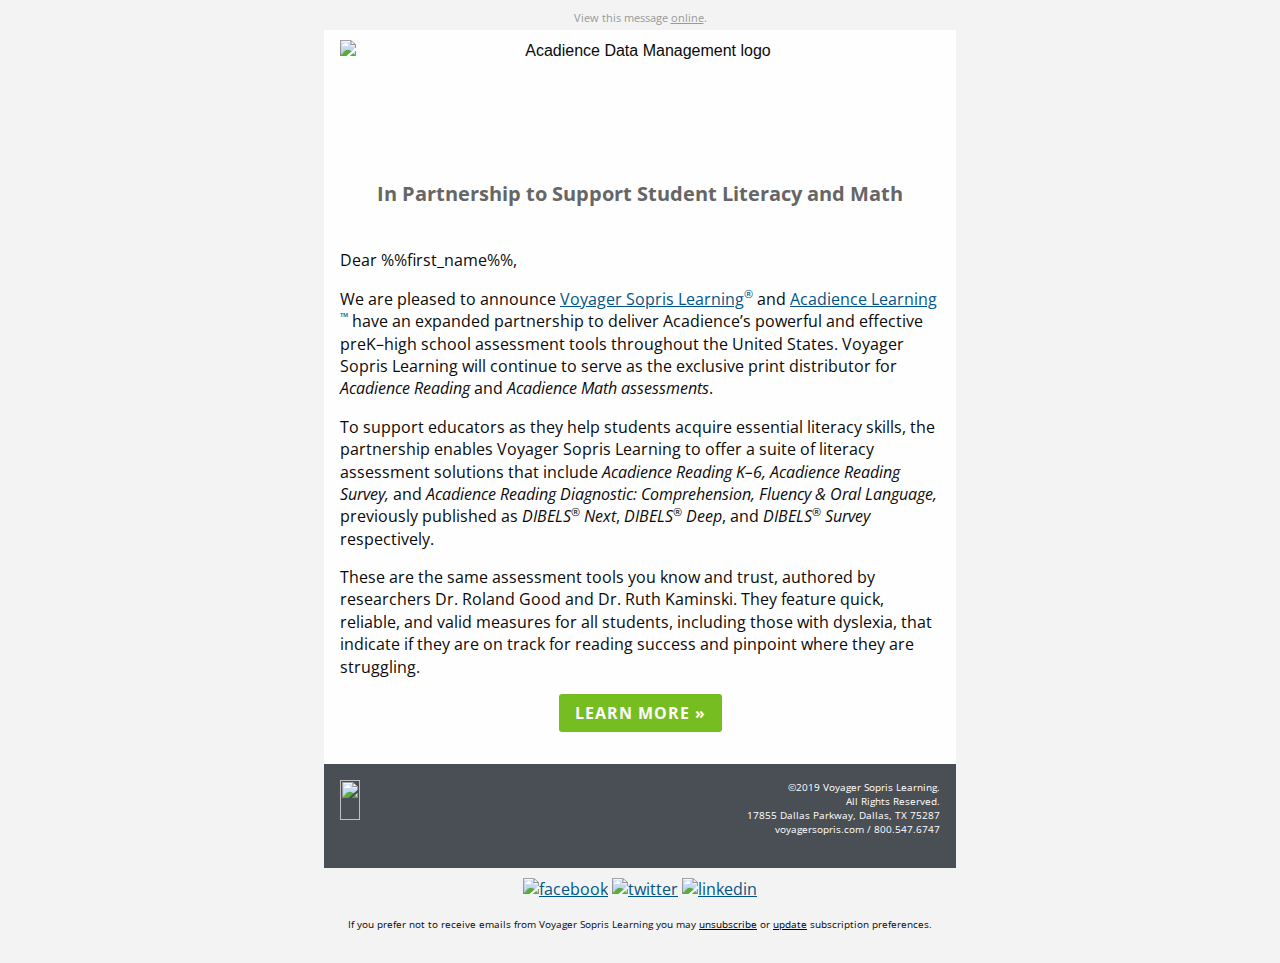
==== commit a726caba: "Add final version" ====
--- a/index.html
+++ b/index.html
@@ -133,7 +133,7 @@
                                                                 </table>
                                                                 <center data-parsed=""
                                                                     style="min-width:552px;width:100%"><img
-                                                                        src="assets/img/acadience-vsl.png"
+                                                                        src="https://go.voyagersopris.com/l/207592/2019-10-01/9yzx8/207592/121823/acadience_vsl.png"
                                                                         alt="Acadience Data Management logo"
                                                                         class="adm-logo float-center" width="600"
                                                                         height="130" align="center"
@@ -187,7 +187,7 @@
                                                         <tr style="padding:0;text-align:left;vertical-align:top">
                                                             <th
                                                                 style="Margin:0;color:#0a0a0a;font-family:Helvetica,Arial,sans-serif;font-size:16px;font-weight:400;line-height:1.4;margin:0;padding:0;text-align:left">
-                                                                <a href="2019_Q2_DIBELS_Institute"
+                                                                <a href="2019_Q3_Acadience"
                                                                     style="Margin:0;color:#005587;font-family:Helvetica,Arial,sans-serif;font-weight:400;line-height:1.4;margin:0;padding:0;text-align:left;text-decoration:underline"><img
                                                                         src="https://go.voyagersopris.com/l/207592/2019-05-02/9g2c8/207592/102039/lit_sym_banner.jpg"
                                                                         style="-ms-interpolation-mode:bicubic;background-color:#005587;border:none;clear:both;color:#fff;display:block;font-size:24px;line-height:30px;max-width:100%;outline:0;text-align:center;text-decoration:none;width:auto"
@@ -241,7 +241,7 @@
                                                                     tools throughout the United States. Voyager Sopris
                                                                     Learning will continue to serve as the exclusive
                                                                     print distributor for <em>Acadience Reading </em>and
-                                                                    <em>Acadience Math assessments </em>.</p>
+                                                                    <em>Acadience Math assessments</em>.</p>
                                                                 <p
                                                                     style="Margin:0;Margin-bottom:16px;color:#0a0a0a;font-family:Helvetica,Arial,sans-serif;font-size:16px;font-weight:400;line-height:1.4;margin:0;margin-bottom:16px;padding:0;text-align:left">
                                                                     To support educators as they help students acquire
@@ -323,9 +323,9 @@
                                                                         </tr>
                                                                     </tbody>
                                                                 </table><a
-                                                                    href="http://www.voyagersopris.com?utm_source=news&amp;utm_medium=email&amp;utm_campaign=2019_Q2_DIBELS_Institute"
+                                                                    href="http://www.voyagersopris.com?utm_source=news&amp;utm_medium=email&amp;utm_campaign=2019_Q3_Acadience"
                                                                     target="_blank"
-                                                                    title="http://www.voyagersopris.com?utm_source=news&amp;utm_medium=email&amp;utm_campaign=2019_Q2_DIBELS_Institute"
+                                                                    title="http://www.voyagersopris.com?utm_source=news&amp;utm_medium=email&amp;utm_campaign=2019_Q3_Acadience"
                                                                     style="Margin:0;color:#fff;font-family:Helvetica,Arial,sans-serif;font-weight:400;line-height:1.4;margin:0;padding:0;text-align:left;text-decoration:none"><img
                                                                         src="http://go.voyagersopris.com/l/207592/2017-09-08/69hvv/207592/33471/vsp_logo_white_email__2x.png"
                                                                         height="40" width="215" class="vsl-logo"
@@ -357,7 +357,7 @@
                                                                     &copy;2019 Voyager Sopris Learning.<br>All Rights
                                                                     Reserved.<br>17855 Dallas Parkway, Dallas, TX
                                                                     75287<br><a
-                                                                        href="http://www.voyagersopris.com?utm_source=news&amp;utm_medium=email&amp;utm_campaign=2019_Q2_DIBELS_Institute"
+                                                                        href="http://www.voyagersopris.com?utm_source=news&amp;utm_medium=email&amp;utm_campaign=2019_Q3_Acadience"
                                                                         target="_blank"
                                                                         style="Margin:0;color:#fff;font-family:Helvetica,Arial,sans-serif;font-weight:400;line-height:1.4;margin:0;padding:0;text-align:left;text-decoration:none">voyagersopris.com</a>
                                                                     / <a href="tel:18005476747" target="_blank"
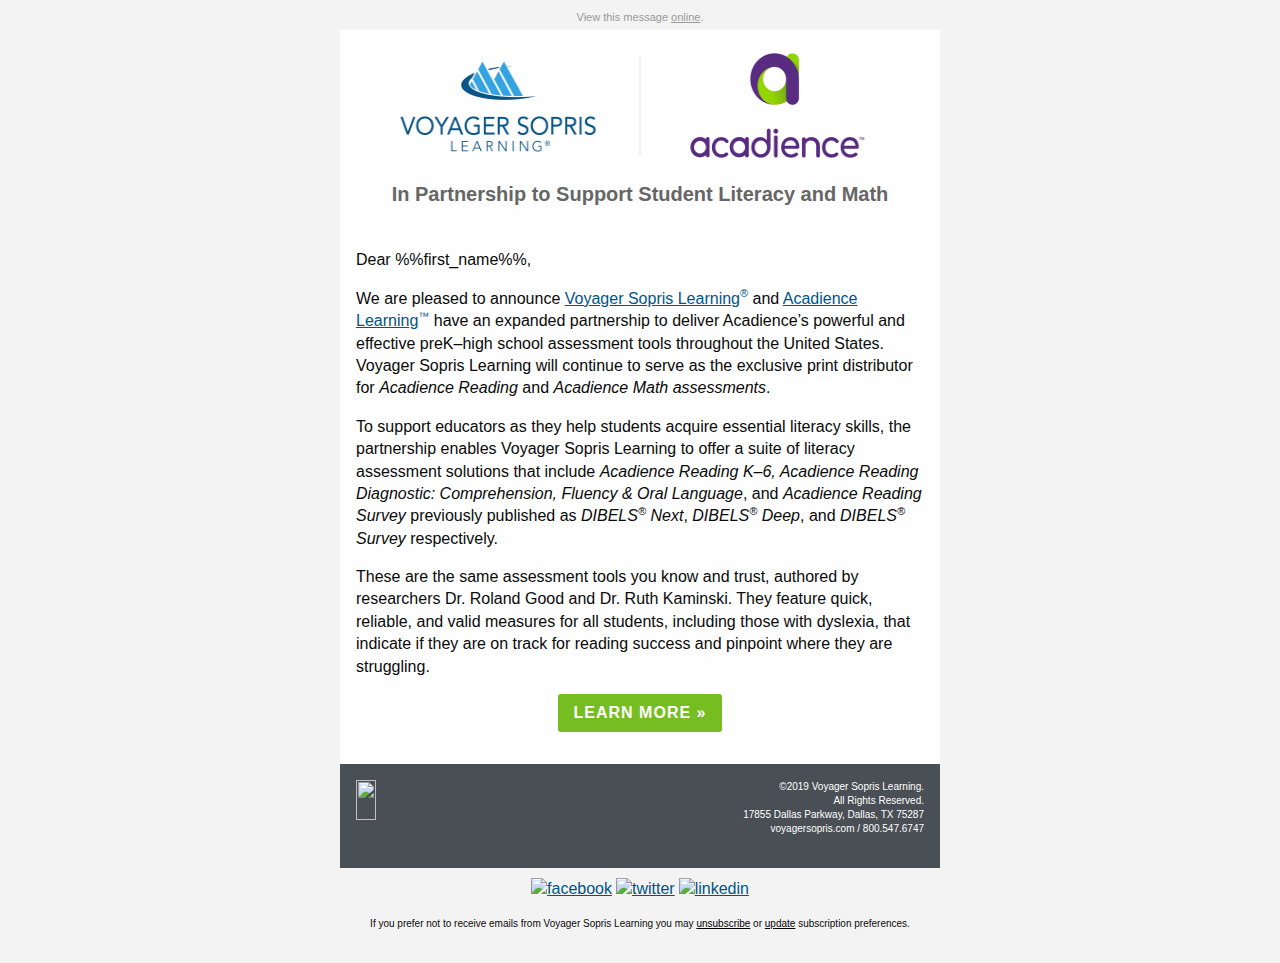
==== commit 0e321c7a: "Add latest" ====
--- a/index.html
+++ b/index.html
@@ -1,472 +1 @@
-<!DOCTYPE html PUBLIC "-//W3C//DTD XHTML 1.0 Transitional//EN""http://www.w3.org/TR/xhtml1/DTD/xhtml1-transitional.dtd">
-<html xmlns="http://www.w3.org/1999/xhtml" lang="en" xml:lang="en">
-
-<head>
-    <meta http-equiv="Content-Type" content="text/html; charset=utf-8">
-    <meta name="viewport" content="width=device-width">
-    <meta name="format-detection" content="telephone=no">
-    <meta name="format-detection" content="date=no">
-    <meta name="format-detection" content="address=no">
-    <meta name="format-detection" content="email=no">
-    <title>NEWS RELEASE - Voyager Sopris Learning, Acadience Learning Expand Partnership</title>
-    <style>
-        @import url('https://fonts.googleapis.com/css?family=Open+Sans:300,300i,400,400i,700,700i');
-
-        @media only screen {
-            html {
-                min-height: 100%;
-                background: #f3f3f3
-            }
-
-            td,
-            a,
-            h1,
-            h2,
-            h3,
-            h4,
-            p,
-            li,
-            div,
-            span {
-                font-family: 'Open Sans', sans-serif !important;
-            }
-        }
-
-        @media only screen and (max-width:616px) {
-            table.body img {
-                width: auto;
-                height: auto
-            }
-
-            table.body center {
-                min-width: 0 !important
-            }
-
-            table.body .container {
-                width: 95% !important
-            }
-
-            table.body .columns {
-                height: auto !important;
-                -moz-box-sizing: border-box;
-                -webkit-box-sizing: border-box;
-                box-sizing: border-box;
-                padding-left: 16px !important;
-                padding-right: 16px !important
-            }
-
-            table.body .collapse .columns {
-                padding-left: 0 !important;
-                padding-right: 0 !important
-            }
-
-            th.small-12 {
-                display: inline-block !important;
-                width: 100% !important
-            }
-        }
-
-
-        @media only screen and (max-width:616px) {
-            .social-media img {
-                width: 42px !important;
-                height: 42px !important;
-                margin: 0 5px
-            }
-        }
-    </style>
-</head>
-
-<body
-    style="-moz-box-sizing:border-box;-ms-text-size-adjust:100%;-webkit-box-sizing:border-box;-webkit-text-size-adjust:100%;Margin:0;box-sizing:border-box;color:#0a0a0a;font-family:Helvetica,Arial,sans-serif;font-size:16px;font-weight:400;line-height:1.4;margin:0;min-width:100%;padding:0;text-align:left;width:100%!important">
-    <span class="invisible-previewline"
-        style="color:#f3f3f3;display:none!important;font-size:1px;line-height:1px;max-height:0;max-width:0;mso-hide:all!important;opacity:0;overflow:hidden;visibility:hidden">Reliable,
-        research-based assessment solutions and instructional offerings.</span>
-    <table class="body"
-        style="Margin:0;background:#f3f3f3;border-collapse:collapse;border-spacing:0;color:#0a0a0a;font-family:Helvetica,Arial,sans-serif;font-size:16px;font-weight:400;height:100%;line-height:1.4;margin:0;padding:0;text-align:left;vertical-align:top;width:100%">
-        <tr style="padding:0;text-align:left;vertical-align:top">
-            <td class="center" align="center" valign="top"
-                style="-moz-hyphens:none;-ms-hyphens:none;-webkit-hyphens:none;Margin:0;border-collapse:collapse!important;color:#0a0a0a;font-family:Helvetica,Arial,sans-serif;font-size:16px;font-weight:400;hyphens:none;line-height:1.4;margin:0;padding:0;text-align:left;vertical-align:top;word-wrap:break-word">
-                <center data-parsed="" style="min-width:600px;width:100%">
-                    <table class="spacer float-center"
-                        style="Margin:0 auto;border-collapse:collapse;border-spacing:0;float:none;margin:0 auto;padding:0;text-align:center;vertical-align:top;width:100%">
-                        <tbody>
-                            <tr style="padding:0;text-align:left;vertical-align:top">
-                                <td height="10px"
-                                    style="-moz-hyphens:none;-ms-hyphens:none;-webkit-hyphens:none;Margin:0;border-collapse:collapse!important;color:#0a0a0a;font-family:Helvetica,Arial,sans-serif;font-size:10px;font-weight:400;hyphens:none;line-height:10px;margin:0;mso-line-height-rule:exactly;padding:0;text-align:left;vertical-align:top;word-wrap:break-word">
-                                    &#xA0;</td>
-                            </tr>
-                        </tbody>
-                    </table>
-                    <p class="view-online float-center" pardot-region="view-online" align="center"
-                        style="Margin:0;Margin-bottom:16px;background:#f3f3f3;color:#999;font-family:Helvetica,Arial,sans-serif;font-size:11px;font-weight:400;line-height:1.4;margin:0;margin-bottom:5px;padding:0;text-align:center">
-                        View this message <a href="%%view_online%%" target="_blank"
-                            style="Margin:0;color:#999;font-family:Helvetica,Arial,sans-serif;font-weight:400;line-height:1.4;margin:0;padding:0;text-align:left;text-decoration:underline">online</a>.
-                    </p>
-                    <table align="center" class="container float-center"
-                        style="Margin:0 auto;background:#fefefe;border-collapse:collapse;border-spacing:0;float:none;margin:0 auto;padding:0;text-align:center;vertical-align:top;width:600px">
-                        <tbody>
-                            <tr style="padding:0;text-align:left;vertical-align:top">
-                                <td
-                                    style="-moz-hyphens:none;-ms-hyphens:none;-webkit-hyphens:none;Margin:0;border-collapse:collapse!important;color:#0a0a0a;font-family:Helvetica,Arial,sans-serif;font-size:16px;font-weight:400;hyphens:none;line-height:1.4;margin:0;padding:0;text-align:left;vertical-align:top;word-wrap:break-word">
-                                    <table class="row"
-                                        style="border-collapse:collapse;border-spacing:0;display:table;padding:0;position:relative;text-align:left;vertical-align:top;width:100%">
-                                        <tbody>
-                                            <tr style="padding:0;text-align:left;vertical-align:top">
-                                                <th class="content no-bottom-padding small-12 large-12 columns first last"
-                                                    style="Margin:0 auto;color:#0a0a0a;font-family:Helvetica,Arial,sans-serif;font-size:16px;font-weight:400;line-height:1.4;margin:0 auto;padding:0;padding-bottom:0!important;padding-left:16px;padding-right:16px;text-align:left;width:584px">
-                                                    <table
-                                                        style="border-collapse:collapse;border-spacing:0;padding:0;text-align:left;vertical-align:top;width:100%">
-                                                        <tr style="padding:0;text-align:left;vertical-align:top">
-                                                            <th
-                                                                style="Margin:0;color:#0a0a0a;font-family:Helvetica,Arial,sans-serif;font-size:16px;font-weight:400;line-height:1.4;margin:0;padding:0;text-align:left">
-                                                                <table class="spacer"
-                                                                    style="border-collapse:collapse;border-spacing:0;padding:0;text-align:left;vertical-align:top;width:100%">
-                                                                    <tbody>
-                                                                        <tr
-                                                                            style="padding:0;text-align:left;vertical-align:top">
-                                                                            <td height="10px"
-                                                                                style="-moz-hyphens:none;-ms-hyphens:none;-webkit-hyphens:none;Margin:0;border-collapse:collapse!important;color:#0a0a0a;font-family:Helvetica,Arial,sans-serif;font-size:10px;font-weight:400;hyphens:none;line-height:10px;margin:0;mso-line-height-rule:exactly;padding:0;text-align:left;vertical-align:top;word-wrap:break-word">
-                                                                                &#xA0;</td>
-                                                                        </tr>
-                                                                    </tbody>
-                                                                </table>
-                                                                <center data-parsed=""
-                                                                    style="min-width:552px;width:100%"><img
-                                                                        src="https://go.voyagersopris.com/l/207592/2019-10-01/9yzx8/207592/121823/acadience_vsl.png"
-                                                                        alt="Acadience Data Management logo"
-                                                                        class="adm-logo float-center" width="600"
-                                                                        height="130" align="center"
-                                                                        style="-ms-interpolation-mode:bicubic;Margin:0 auto;clear:both;display:block;float:none;margin:0 auto;max-width:100%;outline:0;text-align:center;text-decoration:none;width:auto">
-                                                                </center>
-                                                                <table class="spacer"
-                                                                    style="border-collapse:collapse;border-spacing:0;padding:0;text-align:left;vertical-align:top;width:100%">
-                                                                    <tbody>
-                                                                        <tr
-                                                                            style="padding:0;text-align:left;vertical-align:top">
-                                                                            <td height="10px"
-                                                                                style="-moz-hyphens:none;-ms-hyphens:none;-webkit-hyphens:none;Margin:0;border-collapse:collapse!important;color:#0a0a0a;font-family:Helvetica,Arial,sans-serif;font-size:10px;font-weight:400;hyphens:none;line-height:10px;margin:0;mso-line-height-rule:exactly;padding:0;text-align:left;vertical-align:top;word-wrap:break-word">
-                                                                                &#xA0;</td>
-                                                                        </tr>
-                                                                    </tbody>
-                                                                </table>
-                                                                <h1
-                                                                    style="Margin:0;Margin-bottom:10px;color:#666;font-family:Helvetica,Arial,sans-serif;font-size:20px;font-weight:700;line-height:1.4;margin:0;margin-bottom:10px;padding:0;text-align:center;word-wrap:normal">
-                                                                    In Partnership to Support Student Literacy and Math
-                                                                </h1>
-                                                                <table class="spacer"
-                                                                    style="border-collapse:collapse;border-spacing:0;padding:0;text-align:left;vertical-align:top;width:100%">
-                                                                    <tbody>
-                                                                        <tr
-                                                                            style="padding:0;text-align:left;vertical-align:top">
-                                                                            <td height="15px"
-                                                                                style="-moz-hyphens:none;-ms-hyphens:none;-webkit-hyphens:none;Margin:0;border-collapse:collapse!important;color:#0a0a0a;font-family:Helvetica,Arial,sans-serif;font-size:15px;font-weight:400;hyphens:none;line-height:15px;margin:0;mso-line-height-rule:exactly;padding:0;text-align:left;vertical-align:top;word-wrap:break-word">
-                                                                                &#xA0;</td>
-                                                                        </tr>
-                                                                    </tbody>
-                                                                </table>
-                                                            </th>
-                                                            <th class="expander"
-                                                                style="Margin:0;color:#0a0a0a;font-family:Helvetica,Arial,sans-serif;font-size:16px;font-weight:400;line-height:1.4;margin:0;padding:0!important;text-align:left;visibility:hidden;width:0">
-                                                            </th>
-                                                        </tr>
-                                                    </table>
-                                                </th>
-                                            </tr>
-                                        </tbody>
-                                    </table>
-                                    <table pardot-repeatable="" class="row collapse"
-                                        style="border-collapse:collapse;border-spacing:0;display:table;padding:0;position:relative;text-align:left;vertical-align:top;width:100%">
-                                        <tbody>
-                                            <tr style="padding:0;text-align:left;vertical-align:top">
-                                                <th class="no-bottom-padding small-12 large-12 columns first last"
-                                                    pardot-region="header_image"
-                                                    style="Margin:0 auto;color:#0a0a0a;font-family:Helvetica,Arial,sans-serif;font-size:16px;font-weight:400;line-height:1.4;margin:0 auto;padding:0;padding-bottom:0!important;padding-left:0;padding-right:0;text-align:left;width:608px">
-                                                    <table
-                                                        style="border-collapse:collapse;border-spacing:0;padding:0;text-align:left;vertical-align:top;width:100%">
-                                                        <tr style="padding:0;text-align:left;vertical-align:top">
-                                                            <th
-                                                                style="Margin:0;color:#0a0a0a;font-family:Helvetica,Arial,sans-serif;font-size:16px;font-weight:400;line-height:1.4;margin:0;padding:0;text-align:left">
-                                                                <a href="2019_Q3_Acadience"
-                                                                    style="Margin:0;color:#005587;font-family:Helvetica,Arial,sans-serif;font-weight:400;line-height:1.4;margin:0;padding:0;text-align:left;text-decoration:underline"><img
-                                                                        src="https://go.voyagersopris.com/l/207592/2019-05-02/9g2c8/207592/102039/lit_sym_banner.jpg"
-                                                                        style="-ms-interpolation-mode:bicubic;background-color:#005587;border:none;clear:both;color:#fff;display:block;font-size:24px;line-height:30px;max-width:100%;outline:0;text-align:center;text-decoration:none;width:auto"
-                                                                        alt=""></a></th>
-                                                        </tr>
-                                                    </table>
-                                                </th>
-                                            </tr>
-                                        </tbody>
-                                    </table>
-                                    <table class="row"
-                                        style="border-collapse:collapse;border-spacing:0;display:table;padding:0;position:relative;text-align:left;vertical-align:top;width:100%">
-                                        <tbody>
-                                            <tr style="padding:0;text-align:left;vertical-align:top">
-                                                <th class="content small-12 large-12 columns first last"
-                                                    style="Margin:0 auto;color:#0a0a0a;font-family:Helvetica,Arial,sans-serif;font-size:16px;font-weight:400;line-height:1.4;margin:0 auto;padding:0;padding-bottom:16px;padding-left:16px;padding-right:16px;text-align:left;width:584px">
-                                                    <table
-                                                        style="border-collapse:collapse;border-spacing:0;padding:0;text-align:left;vertical-align:top;width:100%">
-                                                        <tr style="padding:0;text-align:left;vertical-align:top">
-                                                            <th
-                                                                style="Margin:0;color:#0a0a0a;font-family:Helvetica,Arial,sans-serif;font-size:16px;font-weight:400;line-height:1.4;margin:0;padding:0;text-align:left">
-                                                                <table class="spacer"
-                                                                    style="border-collapse:collapse;border-spacing:0;padding:0;text-align:left;vertical-align:top;width:100%">
-                                                                    <tbody>
-                                                                        <tr
-                                                                            style="padding:0;text-align:left;vertical-align:top">
-                                                                            <td height="16px"
-                                                                                style="-moz-hyphens:none;-ms-hyphens:none;-webkit-hyphens:none;Margin:0;border-collapse:collapse!important;color:#0a0a0a;font-family:Helvetica,Arial,sans-serif;font-size:16px;font-weight:400;hyphens:none;line-height:16px;margin:0;mso-line-height-rule:exactly;padding:0;text-align:left;vertical-align:top;word-wrap:break-word">
-                                                                                &#xA0;</td>
-                                                                        </tr>
-                                                                    </tbody>
-                                                                </table>
-                                                                <p
-                                                                    style="Margin:0;Margin-bottom:16px;color:#0a0a0a;font-family:Helvetica,Arial,sans-serif;font-size:16px;font-weight:400;line-height:1.4;margin:0;margin-bottom:16px;padding:0;text-align:left">
-                                                                    Dear %%first_name%%,</p>
-                                                                <p
-                                                                    style="Margin:0;Margin-bottom:16px;color:#0a0a0a;font-family:Helvetica,Arial,sans-serif;font-size:16px;font-weight:400;line-height:1.4;margin:0;margin-bottom:16px;padding:0;text-align:left">
-                                                                    We are pleased to announce <a
-                                                                        href="https://www.voyagersopris.com"
-                                                                        target="_blank"
-                                                                        style="Margin:0;color:#005587;font-family:Helvetica,Arial,sans-serif;font-weight:400;line-height:1.4;margin:0;padding:0;text-align:left;text-decoration:underline">Voyager
-                                                                        Sopris Learning<sup
-                                                                            style="display:inline-block;font-size:11px;line-height:11px">&reg;</sup></a>
-                                                                    and <a href="https://acadiencelearning.org/"
-                                                                        target="_blank"
-                                                                        style="Margin:0;color:#005587;font-family:Helvetica,Arial,sans-serif;font-weight:400;line-height:1.4;margin:0;padding:0;text-align:left;text-decoration:underline">Acadience
-                                                                        Learning<sup
-                                                                            style="display:inline-block;font-size:11px;line-height:11px">&trade;</sup></a>
-                                                                    have an expanded partnership to deliver Acadience’s
-                                                                    powerful and effective preK–high school assessment
-                                                                    tools throughout the United States. Voyager Sopris
-                                                                    Learning will continue to serve as the exclusive
-                                                                    print distributor for <em>Acadience Reading </em>and
-                                                                    <em>Acadience Math assessments</em>.</p>
-                                                                <p
-                                                                    style="Margin:0;Margin-bottom:16px;color:#0a0a0a;font-family:Helvetica,Arial,sans-serif;font-size:16px;font-weight:400;line-height:1.4;margin:0;margin-bottom:16px;padding:0;text-align:left">
-                                                                    To support educators as they help students acquire
-                                                                    essential literacy skills, the partnership enables
-                                                                    Voyager Sopris Learning to offer a suite of literacy
-                                                                    assessment solutions that include <em>Acadience
-                                                                        Reading K–6, Acadience Reading Survey, </em>and
-                                                                    <em>Acadience Reading Diagnostic: Comprehension,
-                                                                        Fluency & Oral Language,</em> previously
-                                                                    published as <em>DIBELS<sup
-                                                                            style="display:inline-block;font-size:11px;line-height:11px">&reg;</sup>
-                                                                        Next</em>, <em>DIBELS<sup
-                                                                            style="display:inline-block;font-size:11px;line-height:11px">&reg;</sup>
-                                                                        Deep</em>, and <em><span class="nobreak"
-                                                                            style="white-space:nowrap">DIBELS<sup
-                                                                                style="display:inline-block;font-size:11px;line-height:11px">&reg;</sup></span>
-                                                                        Survey</em> respectively.</p>
-                                                                <p
-                                                                    style="Margin:0;Margin-bottom:16px;color:#0a0a0a;font-family:Helvetica,Arial,sans-serif;font-size:16px;font-weight:400;line-height:1.4;margin:0;margin-bottom:16px;padding:0;text-align:left">
-                                                                    These are the same assessment tools you know and
-                                                                    trust, authored by researchers Dr. Roland Good and
-                                                                    Dr. Ruth Kaminski. They feature quick, reliable, and
-                                                                    valid measures for all students, including those
-                                                                    with dyslexia, that indicate if they are on track
-                                                                    for reading success and pinpoint where they are
-                                                                    struggling.</p>
-                                                                <center data-parsed=""
-                                                                    style="min-width:552px;width:100%">
-                                                                    <table class="button radius float-center"
-                                                                        style="Margin:0 0 16px 0;border-collapse:collapse;border-spacing:0;float:none;margin:0 0 16px 0;padding:0;text-align:center;vertical-align:top;width:auto">
-                                                                        <tr
-                                                                            style="padding:0;text-align:left;vertical-align:top">
-                                                                            <td
-                                                                                style="-moz-hyphens:none;-ms-hyphens:none;-webkit-hyphens:none;Margin:0;border-collapse:collapse!important;color:#0a0a0a;font-family:Helvetica,Arial,sans-serif;font-size:16px;font-weight:400;hyphens:none;line-height:1.4;margin:0;padding:0;text-align:left;vertical-align:top;word-wrap:break-word">
-                                                                                <table
-                                                                                    style="border-collapse:collapse;border-spacing:0;padding:0;text-align:left;vertical-align:top;width:100%">
-                                                                                    <tr
-                                                                                        style="padding:0;text-align:left;vertical-align:top">
-                                                                                        <td
-                                                                                            style="-moz-hyphens:none;-ms-hyphens:none;-webkit-hyphens:none;Margin:0;background:#76bd22;border:none;border-collapse:collapse!important;border-radius:3px;color:#fefefe;font-family:Helvetica,Arial,sans-serif;font-size:16px;font-weight:400;hyphens:none;line-height:1.4;margin:0;padding:0;text-align:center!important;vertical-align:top;word-wrap:break-word">
-                                                                                            <a href="https://www.voyagersopris.com/news/2019/09/25/vsl-acadience-learning-expand-partnership"
-                                                                                                style="Margin:0;border:0 solid #76bd22;border-radius:3px;color:#fefefe;display:inline-block;font-family:Helvetica,Arial,sans-serif;font-size:16px;font-weight:700;letter-spacing:1px;line-height:1.4;margin:0;padding:8px 16px 8px 16px;text-align:center;text-decoration:none">LEARN
-                                                                                                MORE &raquo;</a></td>
-                                                                                    </tr>
-                                                                                </table>
-                                                                            </td>
-                                                                        </tr>
-                                                                    </table>
-                                                                </center>
-                                                            </th>
-                                                            <th class="expander"
-                                                                style="Margin:0;color:#0a0a0a;font-family:Helvetica,Arial,sans-serif;font-size:16px;font-weight:400;line-height:1.4;margin:0;padding:0!important;text-align:left;visibility:hidden;width:0">
-                                                            </th>
-                                                        </tr>
-                                                    </table>
-                                                </th>
-                                            </tr>
-                                        </tbody>
-                                    </table>
-                                    <table class="row footer"
-                                        style="background:#4a4f55;border-collapse:collapse;border-spacing:0;display:table;padding:0;position:relative;text-align:left;vertical-align:top;width:100%">
-                                        <tbody>
-                                            <tr style="padding:0;text-align:left;vertical-align:top">
-                                                <th class="small-12 large-6 columns first"
-                                                    style="Margin:0 auto;color:#0a0a0a;font-family:Helvetica,Arial,sans-serif;font-size:16px;font-weight:400;line-height:1.4;margin:0 auto;padding:0;padding-bottom:16px;padding-left:16px;padding-right:8px;text-align:left;width:284px">
-                                                    <table
-                                                        style="border-collapse:collapse;border-spacing:0;padding:0;text-align:left;vertical-align:top;width:100%">
-                                                        <tr style="padding:0;text-align:left;vertical-align:top">
-                                                            <th
-                                                                style="Margin:0;color:#0a0a0a;font-family:Helvetica,Arial,sans-serif;font-size:16px;font-weight:400;line-height:1.4;margin:0;padding:0;text-align:left">
-                                                                <table class="spacer"
-                                                                    style="border-collapse:collapse;border-spacing:0;padding:0;text-align:left;vertical-align:top;width:100%">
-                                                                    <tbody>
-                                                                        <tr
-                                                                            style="padding:0;text-align:left;vertical-align:top">
-                                                                            <td height="16px"
-                                                                                style="-moz-hyphens:none;-ms-hyphens:none;-webkit-hyphens:none;Margin:0;border-collapse:collapse!important;color:#0a0a0a;font-family:Helvetica,Arial,sans-serif;font-size:16px;font-weight:400;hyphens:none;line-height:16px;margin:0;mso-line-height-rule:exactly;padding:0;text-align:left;vertical-align:top;word-wrap:break-word">
-                                                                                &#xA0;</td>
-                                                                        </tr>
-                                                                    </tbody>
-                                                                </table><a
-                                                                    href="http://www.voyagersopris.com?utm_source=news&amp;utm_medium=email&amp;utm_campaign=2019_Q3_Acadience"
-                                                                    target="_blank"
-                                                                    title="http://www.voyagersopris.com?utm_source=news&amp;utm_medium=email&amp;utm_campaign=2019_Q3_Acadience"
-                                                                    style="Margin:0;color:#fff;font-family:Helvetica,Arial,sans-serif;font-weight:400;line-height:1.4;margin:0;padding:0;text-align:left;text-decoration:none"><img
-                                                                        src="http://go.voyagersopris.com/l/207592/2017-09-08/69hvv/207592/33471/vsp_logo_white_email__2x.png"
-                                                                        height="40" width="215" class="vsl-logo"
-                                                                        style="-ms-interpolation-mode:bicubic;border:none;clear:both;display:block;max-width:300px;outline:0;text-decoration:none;width:auto"></a>
-                                                            </th>
-                                                        </tr>
-                                                    </table>
-                                                </th>
-                                                <th class="small-12 large-6 columns last"
-                                                    style="Margin:0 auto;color:#0a0a0a;font-family:Helvetica,Arial,sans-serif;font-size:16px;font-weight:400;line-height:1.4;margin:0 auto;padding:0;padding-bottom:16px;padding-left:8px;padding-right:16px;text-align:left;width:284px">
-                                                    <table
-                                                        style="border-collapse:collapse;border-spacing:0;padding:0;text-align:left;vertical-align:top;width:100%">
-                                                        <tr style="padding:0;text-align:left;vertical-align:top">
-                                                            <th
-                                                                style="Margin:0;color:#0a0a0a;font-family:Helvetica,Arial,sans-serif;font-size:16px;font-weight:400;line-height:1.4;margin:0;padding:0;text-align:left">
-                                                                <table class="spacer"
-                                                                    style="border-collapse:collapse;border-spacing:0;padding:0;text-align:left;vertical-align:top;width:100%">
-                                                                    <tbody>
-                                                                        <tr
-                                                                            style="padding:0;text-align:left;vertical-align:top">
-                                                                            <td height="16px"
-                                                                                style="-moz-hyphens:none;-ms-hyphens:none;-webkit-hyphens:none;Margin:0;border-collapse:collapse!important;color:#0a0a0a;font-family:Helvetica,Arial,sans-serif;font-size:16px;font-weight:400;hyphens:none;line-height:16px;margin:0;mso-line-height-rule:exactly;padding:0;text-align:left;vertical-align:top;word-wrap:break-word">
-                                                                                &#xA0;</td>
-                                                                        </tr>
-                                                                    </tbody>
-                                                                </table>
-                                                                <p class="text-right"
-                                                                    style="Margin:0;Margin-bottom:16px;color:#fff;font-family:Helvetica,Arial,sans-serif;font-size:10px;font-weight:400;line-height:1.4;margin:0;margin-bottom:16px;padding:0;text-align:right">
-                                                                    &copy;2019 Voyager Sopris Learning.<br>All Rights
-                                                                    Reserved.<br>17855 Dallas Parkway, Dallas, TX
-                                                                    75287<br><a
-                                                                        href="http://www.voyagersopris.com?utm_source=news&amp;utm_medium=email&amp;utm_campaign=2019_Q3_Acadience"
-                                                                        target="_blank"
-                                                                        style="Margin:0;color:#fff;font-family:Helvetica,Arial,sans-serif;font-weight:400;line-height:1.4;margin:0;padding:0;text-align:left;text-decoration:none">voyagersopris.com</a>
-                                                                    / <a href="tel:18005476747" target="_blank"
-                                                                        title="Call Voyager Sopris Learning"
-                                                                        style="Margin:0;color:#fff;font-family:Helvetica,Arial,sans-serif;font-weight:400;line-height:1.4;margin:0;padding:0;text-align:left;text-decoration:none">800.547.6747</a>
-                                                                </p>
-                                                            </th>
-                                                        </tr>
-                                                    </table>
-                                                </th>
-                                            </tr>
-                                        </tbody>
-                                    </table>
-                                    <table class="row"
-                                        style="border-collapse:collapse;border-spacing:0;display:table;padding:0;position:relative;text-align:left;vertical-align:top;width:100%">
-                                        <tbody>
-                                            <tr style="padding:0;text-align:left;vertical-align:top">
-                                                <th class="social-media small-12 large-12 columns first last"
-                                                    style="Margin:0 auto;background:#f3f3f3;color:#0a0a0a;font-family:Helvetica,Arial,sans-serif;font-size:16px;font-weight:400;line-height:1.4;margin:0 auto;padding:0;padding-bottom:16px;padding-left:16px;padding-right:16px;text-align:left;width:584px">
-                                                    <table
-                                                        style="border-collapse:collapse;border-spacing:0;padding:0;text-align:left;vertical-align:top;width:100%">
-                                                        <tr style="padding:0;text-align:left;vertical-align:top">
-                                                            <th
-                                                                style="Margin:0;color:#0a0a0a;font-family:Helvetica,Arial,sans-serif;font-size:16px;font-weight:400;line-height:1.4;margin:0;padding:0;text-align:left">
-                                                                <table class="spacer"
-                                                                    style="border-collapse:collapse;border-spacing:0;padding:0;text-align:left;vertical-align:top;width:100%">
-                                                                    <tbody>
-                                                                        <tr
-                                                                            style="padding:0;text-align:left;vertical-align:top">
-                                                                            <td height="10px"
-                                                                                style="-moz-hyphens:none;-ms-hyphens:none;-webkit-hyphens:none;Margin:0;border-collapse:collapse!important;color:#0a0a0a;font-family:Helvetica,Arial,sans-serif;font-size:10px;font-weight:400;hyphens:none;line-height:10px;margin:0;mso-line-height-rule:exactly;padding:0;text-align:left;vertical-align:top;word-wrap:break-word">
-                                                                                &#xA0;</td>
-                                                                        </tr>
-                                                                    </tbody>
-                                                                </table>
-                                                                <center data-parsed=""
-                                                                    style="min-width:552px;width:100%"><a
-                                                                        href="https://www.facebook.com/VoyagerSopris/"
-                                                                        target="_blank" align="center"
-                                                                        class="float-center"
-                                                                        style="Margin:0;color:#005587;font-family:Helvetica,Arial,sans-serif;font-weight:400;line-height:1.4;margin:0;padding:0;text-align:left;text-decoration:underline"><img
-                                                                            src="http://go.voyagersopris.com/l/207592/2017-09-13/69ty8/207592/33729/facebook.png"
-                                                                            alt="facebook" width="32" height="32"
-                                                                            style="-ms-interpolation-mode:bicubic;border:none;clear:both;display:inline;height:32px;margin:0 2px;max-width:100%;outline:0;text-decoration:none;width:32px"></a><a
-                                                                        href="https://twitter.com/VoyagerSopris"
-                                                                        target="_blank" align="center"
-                                                                        class="float-center"
-                                                                        style="Margin:0;color:#005587;font-family:Helvetica,Arial,sans-serif;font-weight:400;line-height:1.4;margin:0;padding:0;text-align:left;text-decoration:underline"><img
-                                                                            src="http://go.voyagersopris.com/l/207592/2017-09-13/69tyb/207592/33731/twitter.png"
-                                                                            alt="twitter" width="32" height="32"
-                                                                            style="-ms-interpolation-mode:bicubic;border:none;clear:both;display:inline;height:32px;margin:0 2px;max-width:100%;outline:0;text-decoration:none;width:32px"></a><a
-                                                                        href="https://www.linkedin.com/company/voyager-sopris-learning"
-                                                                        target="_blank" align="center"
-                                                                        class="float-center"
-                                                                        style="Margin:0;color:#005587;font-family:Helvetica,Arial,sans-serif;font-weight:400;line-height:1.4;margin:0;padding:0;text-align:left;text-decoration:underline"><img
-                                                                            src="http://go.voyagersopris.com/l/207592/2017-09-13/69ty6/207592/33727/linkedin.png"
-                                                                            alt="linkedin" width="32" height="32"
-                                                                            style="-ms-interpolation-mode:bicubic;border:none;clear:both;display:inline;height:32px;margin:0 2px;max-width:100%;outline:0;text-decoration:none;width:32px"></a>
-                                                                </center>
-                                                            </th>
-                                                            <th class="expander"
-                                                                style="Margin:0;color:#0a0a0a;font-family:Helvetica,Arial,sans-serif;font-size:16px;font-weight:400;line-height:1.4;margin:0;padding:0!important;text-align:left;visibility:hidden;width:0">
-                                                            </th>
-                                                        </tr>
-                                                    </table>
-                                                </th>
-                                            </tr>
-                                        </tbody>
-                                    </table>
-                                    <table class="row unsubscribe"
-                                        style="background:#f3f3f3;border-collapse:collapse;border-spacing:0;display:table;padding:0;position:relative;text-align:left;vertical-align:top;width:100%">
-                                        <tbody>
-                                            <tr style="padding:0;text-align:left;vertical-align:top">
-                                                <th class="small-12 large-12 columns first last"
-                                                    style="Margin:0 auto;color:#0a0a0a;font-family:Helvetica,Arial,sans-serif;font-size:16px;font-weight:400;line-height:1.4;margin:0 auto;padding:0;padding-bottom:16px;padding-left:16px;padding-right:16px;text-align:left;width:584px">
-                                                    <table
-                                                        style="border-collapse:collapse;border-spacing:0;padding:0;text-align:left;vertical-align:top;width:100%">
-                                                        <tr style="padding:0;text-align:left;vertical-align:top">
-                                                            <th
-                                                                style="Margin:0;color:#0a0a0a;font-family:Helvetica,Arial,sans-serif;font-size:16px;font-weight:400;line-height:1.4;margin:0;padding:0;text-align:left">
-                                                                <p class="text-center"
-                                                                    style="Margin:0;Margin-bottom:16px;color:#0a0a0a;font-family:Helvetica,Arial,sans-serif;font-size:10px;font-weight:400;line-height:1.4;margin:0;margin-bottom:16px;padding:0;text-align:center">
-                                                                    If you prefer not to receive emails from Voyager
-                                                                    Sopris Learning you may <a href="%%unsubscribe%%"
-                                                                        style="Margin:0;color:#000;font-family:Helvetica,Arial,sans-serif;font-weight:400;line-height:1.4;margin:0;padding:0;text-align:left;text-decoration:underline">unsubscribe</a>
-                                                                    or <a href="%%email_preference_center%%"
-                                                                        style="Margin:0;color:#000;font-family:Helvetica,Arial,sans-serif;font-weight:400;line-height:1.4;margin:0;padding:0;text-align:left;text-decoration:underline">update</a>
-                                                                    subscription preferences.</p>
-                                                            </th>
-                                                            <th class="expander"
-                                                                style="Margin:0;color:#0a0a0a;font-family:Helvetica,Arial,sans-serif;font-size:16px;font-weight:400;line-height:1.4;margin:0;padding:0!important;text-align:left;visibility:hidden;width:0">
-                                                            </th>
-                                                        </tr>
-                                                    </table>
-                                                </th>
-                                            </tr>
-                                        </tbody>
-                                    </table>
-                                </td>
-                            </tr>
-                        </tbody>
-                    </table>
-                </center>
-            </td>
-        </tr>
-    </table><!-- prevent Gmail on iOS font size manipulation -->
-    <div style="display:none;white-space:nowrap;font:15px courier;line-height:0">&nbsp; &nbsp; &nbsp; &nbsp; &nbsp;
-        &nbsp; &nbsp; &nbsp; &nbsp; &nbsp; &nbsp; &nbsp; &nbsp; &nbsp; &nbsp; &nbsp; &nbsp; &nbsp; &nbsp; &nbsp; &nbsp;
-        &nbsp; &nbsp; &nbsp; &nbsp; &nbsp; &nbsp; &nbsp; &nbsp; &nbsp;</div>
-</body>
-
-</html>+<!DOCTYPE html PUBLIC "-//W3C//DTD XHTML 1.0 Transitional//EN""http://www.w3.org/TR/xhtml1/DTD/xhtml1-transitional.dtd"><html xmlns="http://www.w3.org/1999/xhtml" lang="en" xml:lang="en"><head><meta http-equiv="Content-Type" content="text/html; charset=utf-8"><meta name="viewport" content="width=device-width"><meta name="format-detection" content="telephone=no"><meta name="format-detection" content="date=no"><meta name="format-detection" content="address=no"><meta name="format-detection" content="email=no"><title>NEWS RELEASE - Voyager Sopris Learning, Acadience Learning Expand Partnership</title><style>@media only screen{html{min-height:100%;background:#f3f3f3}}@media only screen and (max-width:616px){table.body img{width:auto;height:auto}table.body center{min-width:0!important}table.body .container{width:95%!important}table.body .columns{height:auto!important;-moz-box-sizing:border-box;-webkit-box-sizing:border-box;box-sizing:border-box;padding-left:16px!important;padding-right:16px!important}table.body .collapse .columns{padding-left:0!important;padding-right:0!important}th.small-12{display:inline-block!important;width:100%!important}}@media only screen{a,div,h1,p,span,td{font-family:'Open Sans',sans-serif!important}}@media only screen and (max-width:616px){.social-media img{width:42px!important;height:42px!important;margin:0 5px}}</style></head><body style="-moz-box-sizing:border-box;-ms-text-size-adjust:100%;-webkit-box-sizing:border-box;-webkit-text-size-adjust:100%;Margin:0;box-sizing:border-box;color:#0a0a0a;font-family:Helvetica,Arial,sans-serif;font-size:16px;font-weight:400;line-height:1.4;margin:0;min-width:100%;padding:0;text-align:left;width:100%!important"><span class="invisible-previewline" style="color:#f3f3f3;display:none!important;font-size:1px;line-height:1px;max-height:0;max-width:0;mso-hide:all!important;opacity:0;overflow:hidden;visibility:hidden">Reliable, research-based assessment solutions and instructional offerings.</span><table class="body" style="Margin:0;background:#f3f3f3;border-collapse:collapse;border-spacing:0;color:#0a0a0a;font-family:Helvetica,Arial,sans-serif;font-size:16px;font-weight:400;height:100%;line-height:1.4;margin:0;padding:0;text-align:left;vertical-align:top;width:100%"><tr style="padding:0;text-align:left;vertical-align:top"><td class="center" align="center" valign="top" style="-moz-hyphens:none;-ms-hyphens:none;-webkit-hyphens:none;Margin:0;border-collapse:collapse!important;color:#0a0a0a;font-family:Helvetica,Arial,sans-serif;font-size:16px;font-weight:400;hyphens:none;line-height:1.4;margin:0;padding:0;text-align:left;vertical-align:top;word-wrap:break-word"><center data-parsed="" style="min-width:600px;width:100%"><table class="spacer float-center" style="Margin:0 auto;border-collapse:collapse;border-spacing:0;float:none;margin:0 auto;padding:0;text-align:center;vertical-align:top;width:100%"><tbody><tr style="padding:0;text-align:left;vertical-align:top"><td height="10px" style="-moz-hyphens:none;-ms-hyphens:none;-webkit-hyphens:none;Margin:0;border-collapse:collapse!important;color:#0a0a0a;font-family:Helvetica,Arial,sans-serif;font-size:10px;font-weight:400;hyphens:none;line-height:10px;margin:0;mso-line-height-rule:exactly;padding:0;text-align:left;vertical-align:top;word-wrap:break-word">&#xA0;</td></tr></tbody></table><p class="view-online float-center" pardot-region="view-online" align="center" style="Margin:0;Margin-bottom:16px;background:#f3f3f3;color:#999;font-family:Helvetica,Arial,sans-serif;font-size:11px;font-weight:400;line-height:1.4;margin:0;margin-bottom:5px;padding:0;text-align:center">View this message <a href="%%view_online%%" target="_blank" style="Margin:0;color:#999;font-family:Helvetica,Arial,sans-serif;font-weight:400;line-height:1.4;margin:0;padding:0;text-align:left;text-decoration:underline">online</a>.</p><table align="center" class="container float-center" style="Margin:0 auto;background:#fefefe;border-collapse:collapse;border-spacing:0;float:none;margin:0 auto;padding:0;text-align:center;vertical-align:top;width:600px"><tbody><tr style="padding:0;text-align:left;vertical-align:top"><td style="-moz-hyphens:none;-ms-hyphens:none;-webkit-hyphens:none;Margin:0;border-collapse:collapse!important;color:#0a0a0a;font-family:Helvetica,Arial,sans-serif;font-size:16px;font-weight:400;hyphens:none;line-height:1.4;margin:0;padding:0;text-align:left;vertical-align:top;word-wrap:break-word"><table class="row" style="border-collapse:collapse;border-spacing:0;display:table;padding:0;position:relative;text-align:left;vertical-align:top;width:100%"><tbody><tr style="padding:0;text-align:left;vertical-align:top"><th class="content no-bottom-padding small-12 large-12 columns first last" style="Margin:0 auto;color:#0a0a0a;font-family:Helvetica,Arial,sans-serif;font-size:16px;font-weight:400;line-height:1.4;margin:0 auto;padding:0;padding-bottom:0!important;padding-left:16px;padding-right:16px;text-align:left;width:584px"><table style="border-collapse:collapse;border-spacing:0;padding:0;text-align:left;vertical-align:top;width:100%"><tr style="padding:0;text-align:left;vertical-align:top"><th style="Margin:0;color:#0a0a0a;font-family:Helvetica,Arial,sans-serif;font-size:16px;font-weight:400;line-height:1.4;margin:0;padding:0;text-align:left"><table class="spacer" style="border-collapse:collapse;border-spacing:0;padding:0;text-align:left;vertical-align:top;width:100%"><tbody><tr style="padding:0;text-align:left;vertical-align:top"><td height="10px" style="-moz-hyphens:none;-ms-hyphens:none;-webkit-hyphens:none;Margin:0;border-collapse:collapse!important;color:#0a0a0a;font-family:Helvetica,Arial,sans-serif;font-size:10px;font-weight:400;hyphens:none;line-height:10px;margin:0;mso-line-height-rule:exactly;padding:0;text-align:left;vertical-align:top;word-wrap:break-word">&#xA0;</td></tr></tbody></table><center data-parsed="" style="min-width:552px;width:100%"><img src="assets/img/acadience-vsl.png" alt="Acadience Data Management logo" class="adm-logo float-center" width="600" height="130" align="center" style="-ms-interpolation-mode:bicubic;Margin:0 auto;clear:both;display:block;float:none;margin:0 auto;max-width:100%;outline:0;text-align:center;text-decoration:none;width:auto"></center><table class="spacer" style="border-collapse:collapse;border-spacing:0;padding:0;text-align:left;vertical-align:top;width:100%"><tbody><tr style="padding:0;text-align:left;vertical-align:top"><td height="10px" style="-moz-hyphens:none;-ms-hyphens:none;-webkit-hyphens:none;Margin:0;border-collapse:collapse!important;color:#0a0a0a;font-family:Helvetica,Arial,sans-serif;font-size:10px;font-weight:400;hyphens:none;line-height:10px;margin:0;mso-line-height-rule:exactly;padding:0;text-align:left;vertical-align:top;word-wrap:break-word">&#xA0;</td></tr></tbody></table><h1 style="Margin:0;Margin-bottom:10px;color:#666;font-family:Helvetica,Arial,sans-serif;font-size:20px;font-weight:700;line-height:1.4;margin:0;margin-bottom:10px;padding:0;text-align:center;word-wrap:normal">In Partnership to Support Student Literacy and Math</h1><table class="spacer" style="border-collapse:collapse;border-spacing:0;padding:0;text-align:left;vertical-align:top;width:100%"><tbody><tr style="padding:0;text-align:left;vertical-align:top"><td height="15px" style="-moz-hyphens:none;-ms-hyphens:none;-webkit-hyphens:none;Margin:0;border-collapse:collapse!important;color:#0a0a0a;font-family:Helvetica,Arial,sans-serif;font-size:15px;font-weight:400;hyphens:none;line-height:15px;margin:0;mso-line-height-rule:exactly;padding:0;text-align:left;vertical-align:top;word-wrap:break-word">&#xA0;</td></tr></tbody></table></th><th class="expander" style="Margin:0;color:#0a0a0a;font-family:Helvetica,Arial,sans-serif;font-size:16px;font-weight:400;line-height:1.4;margin:0;padding:0!important;text-align:left;visibility:hidden;width:0"></th></tr></table></th></tr></tbody></table><table pardot-repeatable="" class="row collapse" style="border-collapse:collapse;border-spacing:0;display:table;padding:0;position:relative;text-align:left;vertical-align:top;width:100%"><tbody><tr style="padding:0;text-align:left;vertical-align:top"><th class="no-bottom-padding small-12 large-12 columns first last" pardot-region="header_image" style="Margin:0 auto;color:#0a0a0a;font-family:Helvetica,Arial,sans-serif;font-size:16px;font-weight:400;line-height:1.4;margin:0 auto;padding:0;padding-bottom:0!important;padding-left:0;padding-right:0;text-align:left;width:608px"><table style="border-collapse:collapse;border-spacing:0;padding:0;text-align:left;vertical-align:top;width:100%"><tr style="padding:0;text-align:left;vertical-align:top"><th style="Margin:0;color:#0a0a0a;font-family:Helvetica,Arial,sans-serif;font-size:16px;font-weight:400;line-height:1.4;margin:0;padding:0;text-align:left"><a href="2019_Q2_DIBELS_Institute" style="Margin:0;color:#005587;font-family:Helvetica,Arial,sans-serif;font-weight:400;line-height:1.4;margin:0;padding:0;text-align:left;text-decoration:underline"><img src="https://go.voyagersopris.com/l/207592/2019-05-02/9g2c8/207592/102039/lit_sym_banner.jpg" style="-ms-interpolation-mode:bicubic;background-color:#005587;border:none;clear:both;color:#fff;display:block;font-size:24px;line-height:30px;max-width:100%;outline:0;text-align:center;text-decoration:none;width:auto" alt=""></a></th></tr></table></th></tr></tbody></table><table class="row" style="border-collapse:collapse;border-spacing:0;display:table;padding:0;position:relative;text-align:left;vertical-align:top;width:100%"><tbody><tr style="padding:0;text-align:left;vertical-align:top"><th class="content small-12 large-12 columns first last" pardot-region="copy" style="Margin:0 auto;color:#0a0a0a;font-family:Helvetica,Arial,sans-serif;font-size:16px;font-weight:400;line-height:1.4;margin:0 auto;padding:0;padding-bottom:16px;padding-left:16px;padding-right:16px;text-align:left;width:584px"><table style="border-collapse:collapse;border-spacing:0;padding:0;text-align:left;vertical-align:top;width:100%"><tr style="padding:0;text-align:left;vertical-align:top"><th style="Margin:0;color:#0a0a0a;font-family:Helvetica,Arial,sans-serif;font-size:16px;font-weight:400;line-height:1.4;margin:0;padding:0;text-align:left"><table class="spacer" style="border-collapse:collapse;border-spacing:0;padding:0;text-align:left;vertical-align:top;width:100%"><tbody><tr style="padding:0;text-align:left;vertical-align:top"><td height="16px" style="-moz-hyphens:none;-ms-hyphens:none;-webkit-hyphens:none;Margin:0;border-collapse:collapse!important;color:#0a0a0a;font-family:Helvetica,Arial,sans-serif;font-size:16px;font-weight:400;hyphens:none;line-height:16px;margin:0;mso-line-height-rule:exactly;padding:0;text-align:left;vertical-align:top;word-wrap:break-word">&#xA0;</td></tr></tbody></table><p style="Margin:0;Margin-bottom:16px;color:#0a0a0a;font-family:Helvetica,Arial,sans-serif;font-size:16px;font-weight:400;line-height:1.4;margin:0;margin-bottom:16px;padding:0;text-align:left">Dear %%first_name%%,</p><p style="Margin:0;Margin-bottom:16px;color:#0a0a0a;font-family:Helvetica,Arial,sans-serif;font-size:16px;font-weight:400;line-height:1.4;margin:0;margin-bottom:16px;padding:0;text-align:left">We are pleased to announce <a href="https://www.voyagersopris.com" target="_blank" style="Margin:0;color:#005587;font-family:Helvetica,Arial,sans-serif;font-weight:400;line-height:1.4;margin:0;padding:0;text-align:left;text-decoration:underline">Voyager Sopris Learning<sup style="display:inline-block;font-size:11px;line-height:11px">&reg;</sup></a> and <a href="https://acadiencelearning.org/" target="_blank" style="Margin:0;color:#005587;font-family:Helvetica,Arial,sans-serif;font-weight:400;line-height:1.4;margin:0;padding:0;text-align:left;text-decoration:underline">Acadience Learning<sup style="display:inline-block;font-size:11px;line-height:11px">&trade;</sup></a> have an expanded partnership to deliver Acadience’s powerful and effective preK–high school assessment tools throughout the United States. Voyager Sopris Learning will continue to serve as the exclusive print distributor for <em>Acadience Reading</em> and <em>Acadience Math assessments</em>.</p><p style="Margin:0;Margin-bottom:16px;color:#0a0a0a;font-family:Helvetica,Arial,sans-serif;font-size:16px;font-weight:400;line-height:1.4;margin:0;margin-bottom:16px;padding:0;text-align:left">To support educators as they help students acquire essential literacy skills, the partnership enables Voyager Sopris Learning to offer a suite of literacy assessment solutions that include <em>Acadience Reading K–6, Acadience Reading Diagnostic: Comprehension, Fluency & Oral Language</em>, and <em>Acadience Reading Survey</em> previously published as <em>DIBELS<sup style="display:inline-block;font-size:11px;line-height:11px">&reg;</sup> Next</em>, <em><span class="nobreak" style="white-space:nowrap">DIBELS<sup style="display:inline-block;font-size:11px;line-height:11px">&reg;</sup></span> Deep</em>, and <em><span class="nobreak" style="white-space:nowrap">DIBELS<sup style="display:inline-block;font-size:11px;line-height:11px">&reg;</sup></span> Survey</em> respectively.</p><p style="Margin:0;Margin-bottom:16px;color:#0a0a0a;font-family:Helvetica,Arial,sans-serif;font-size:16px;font-weight:400;line-height:1.4;margin:0;margin-bottom:16px;padding:0;text-align:left">These are the same assessment tools you know and trust, authored by researchers Dr. Roland Good and Dr. Ruth Kaminski. They feature quick, reliable, and valid measures for all students, including those with dyslexia, that indicate if they are on track for reading success and pinpoint where they are struggling.</p><center data-parsed="" style="min-width:552px;width:100%"><table class="button radius float-center" style="Margin:0 0 16px 0;border-collapse:collapse;border-spacing:0;float:none;margin:0 0 16px 0;padding:0;text-align:center;vertical-align:top;width:auto"><tr style="padding:0;text-align:left;vertical-align:top"><td style="-moz-hyphens:none;-ms-hyphens:none;-webkit-hyphens:none;Margin:0;border-collapse:collapse!important;color:#0a0a0a;font-family:Helvetica,Arial,sans-serif;font-size:16px;font-weight:400;hyphens:none;line-height:1.4;margin:0;padding:0;text-align:left;vertical-align:top;word-wrap:break-word"><table style="border-collapse:collapse;border-spacing:0;padding:0;text-align:left;vertical-align:top;width:100%"><tr style="padding:0;text-align:left;vertical-align:top"><td style="-moz-hyphens:none;-ms-hyphens:none;-webkit-hyphens:none;Margin:0;background:#76bd22;border:none;border-collapse:collapse!important;border-radius:3px;color:#fefefe;font-family:Helvetica,Arial,sans-serif;font-size:16px;font-weight:400;hyphens:none;line-height:1.4;margin:0;padding:0;text-align:center!important;vertical-align:top;word-wrap:break-word"><a href="https://www.voyagersopris.com/news/2019/09/25/vsl-acadience-learning-expand-partnership" style="Margin:0;border:0 solid #76bd22;border-radius:3px;color:#fefefe;display:inline-block;font-family:Helvetica,Arial,sans-serif;font-size:16px;font-weight:700;letter-spacing:1px;line-height:1.4;margin:0;padding:8px 16px 8px 16px;text-align:center;text-decoration:none">LEARN MORE &raquo;</a></td></tr></table></td></tr></table></center></th><th class="expander" style="Margin:0;color:#0a0a0a;font-family:Helvetica,Arial,sans-serif;font-size:16px;font-weight:400;line-height:1.4;margin:0;padding:0!important;text-align:left;visibility:hidden;width:0"></th></tr></table></th></tr></tbody></table><table class="row footer" style="background:#4a4f55;border-collapse:collapse;border-spacing:0;display:table;padding:0;position:relative;text-align:left;vertical-align:top;width:100%"><tbody><tr style="padding:0;text-align:left;vertical-align:top"><th class="small-12 large-6 columns first" style="Margin:0 auto;color:#0a0a0a;font-family:Helvetica,Arial,sans-serif;font-size:16px;font-weight:400;line-height:1.4;margin:0 auto;padding:0;padding-bottom:16px;padding-left:16px;padding-right:8px;text-align:left;width:284px"><table style="border-collapse:collapse;border-spacing:0;padding:0;text-align:left;vertical-align:top;width:100%"><tr style="padding:0;text-align:left;vertical-align:top"><th style="Margin:0;color:#0a0a0a;font-family:Helvetica,Arial,sans-serif;font-size:16px;font-weight:400;line-height:1.4;margin:0;padding:0;text-align:left"><table class="spacer" style="border-collapse:collapse;border-spacing:0;padding:0;text-align:left;vertical-align:top;width:100%"><tbody><tr style="padding:0;text-align:left;vertical-align:top"><td height="16px" style="-moz-hyphens:none;-ms-hyphens:none;-webkit-hyphens:none;Margin:0;border-collapse:collapse!important;color:#0a0a0a;font-family:Helvetica,Arial,sans-serif;font-size:16px;font-weight:400;hyphens:none;line-height:16px;margin:0;mso-line-height-rule:exactly;padding:0;text-align:left;vertical-align:top;word-wrap:break-word">&#xA0;</td></tr></tbody></table><a href="http://www.voyagersopris.com?utm_source=news&amp;utm_medium=email&amp;utm_campaign=2019_Q2_DIBELS_Institute" target="_blank" title="http://www.voyagersopris.com?utm_source=news&amp;utm_medium=email&amp;utm_campaign=2019_Q2_DIBELS_Institute" style="Margin:0;color:#fff;font-family:Helvetica,Arial,sans-serif;font-weight:400;line-height:1.4;margin:0;padding:0;text-align:left;text-decoration:none"><img src="http://go.voyagersopris.com/l/207592/2017-09-08/69hvv/207592/33471/vsp_logo_white_email__2x.png" height="40" width="215" class="vsl-logo" style="-ms-interpolation-mode:bicubic;border:none;clear:both;display:block;max-width:300px;outline:0;text-decoration:none;width:auto"></a></th></tr></table></th><th class="small-12 large-6 columns last" style="Margin:0 auto;color:#0a0a0a;font-family:Helvetica,Arial,sans-serif;font-size:16px;font-weight:400;line-height:1.4;margin:0 auto;padding:0;padding-bottom:16px;padding-left:8px;padding-right:16px;text-align:left;width:284px"><table style="border-collapse:collapse;border-spacing:0;padding:0;text-align:left;vertical-align:top;width:100%"><tr style="padding:0;text-align:left;vertical-align:top"><th style="Margin:0;color:#0a0a0a;font-family:Helvetica,Arial,sans-serif;font-size:16px;font-weight:400;line-height:1.4;margin:0;padding:0;text-align:left"><table class="spacer" style="border-collapse:collapse;border-spacing:0;padding:0;text-align:left;vertical-align:top;width:100%"><tbody><tr style="padding:0;text-align:left;vertical-align:top"><td height="16px" style="-moz-hyphens:none;-ms-hyphens:none;-webkit-hyphens:none;Margin:0;border-collapse:collapse!important;color:#0a0a0a;font-family:Helvetica,Arial,sans-serif;font-size:16px;font-weight:400;hyphens:none;line-height:16px;margin:0;mso-line-height-rule:exactly;padding:0;text-align:left;vertical-align:top;word-wrap:break-word">&#xA0;</td></tr></tbody></table><p class="text-right" style="Margin:0;Margin-bottom:16px;color:#fff;font-family:Helvetica,Arial,sans-serif;font-size:10px;font-weight:400;line-height:1.4;margin:0;margin-bottom:16px;padding:0;text-align:right">&copy;2019 Voyager Sopris Learning.<br>All Rights Reserved.<br>17855 Dallas Parkway, Dallas, TX 75287<br><a href="http://www.voyagersopris.com?utm_source=news&amp;utm_medium=email&amp;utm_campaign=2019_Q2_DIBELS_Institute" target="_blank" style="Margin:0;color:#fff;font-family:Helvetica,Arial,sans-serif;font-weight:400;line-height:1.4;margin:0;padding:0;text-align:left;text-decoration:none">voyagersopris.com</a> / <a href="tel:18005476747" target="_blank" title="Call Voyager Sopris Learning" style="Margin:0;color:#fff;font-family:Helvetica,Arial,sans-serif;font-weight:400;line-height:1.4;margin:0;padding:0;text-align:left;text-decoration:none">800.547.6747</a></p></th></tr></table></th></tr></tbody></table><table class="row" style="border-collapse:collapse;border-spacing:0;display:table;padding:0;position:relative;text-align:left;vertical-align:top;width:100%"><tbody><tr style="padding:0;text-align:left;vertical-align:top"><th class="social-media small-12 large-12 columns first last" style="Margin:0 auto;background:#f3f3f3;color:#0a0a0a;font-family:Helvetica,Arial,sans-serif;font-size:16px;font-weight:400;line-height:1.4;margin:0 auto;padding:0;padding-bottom:16px;padding-left:16px;padding-right:16px;text-align:left;width:584px"><table style="border-collapse:collapse;border-spacing:0;padding:0;text-align:left;vertical-align:top;width:100%"><tr style="padding:0;text-align:left;vertical-align:top"><th style="Margin:0;color:#0a0a0a;font-family:Helvetica,Arial,sans-serif;font-size:16px;font-weight:400;line-height:1.4;margin:0;padding:0;text-align:left"><table class="spacer" style="border-collapse:collapse;border-spacing:0;padding:0;text-align:left;vertical-align:top;width:100%"><tbody><tr style="padding:0;text-align:left;vertical-align:top"><td height="10px" style="-moz-hyphens:none;-ms-hyphens:none;-webkit-hyphens:none;Margin:0;border-collapse:collapse!important;color:#0a0a0a;font-family:Helvetica,Arial,sans-serif;font-size:10px;font-weight:400;hyphens:none;line-height:10px;margin:0;mso-line-height-rule:exactly;padding:0;text-align:left;vertical-align:top;word-wrap:break-word">&#xA0;</td></tr></tbody></table><center data-parsed="" style="min-width:552px;width:100%"><a href="https://www.facebook.com/VoyagerSopris/" target="_blank" align="center" class="float-center" style="Margin:0;color:#005587;font-family:Helvetica,Arial,sans-serif;font-weight:400;line-height:1.4;margin:0;padding:0;text-align:left;text-decoration:underline"><img src="http://go.voyagersopris.com/l/207592/2017-09-13/69ty8/207592/33729/facebook.png" alt="facebook" width="32" height="32" style="-ms-interpolation-mode:bicubic;border:none;clear:both;display:inline;height:32px;margin:0 2px;max-width:100%;outline:0;text-decoration:none;width:32px"></a><a href="https://twitter.com/VoyagerSopris" target="_blank" align="center" class="float-center" style="Margin:0;color:#005587;font-family:Helvetica,Arial,sans-serif;font-weight:400;line-height:1.4;margin:0;padding:0;text-align:left;text-decoration:underline"><img src="http://go.voyagersopris.com/l/207592/2017-09-13/69tyb/207592/33731/twitter.png" alt="twitter" width="32" height="32" style="-ms-interpolation-mode:bicubic;border:none;clear:both;display:inline;height:32px;margin:0 2px;max-width:100%;outline:0;text-decoration:none;width:32px"></a><a href="https://www.linkedin.com/company/voyager-sopris-learning" target="_blank" align="center" class="float-center" style="Margin:0;color:#005587;font-family:Helvetica,Arial,sans-serif;font-weight:400;line-height:1.4;margin:0;padding:0;text-align:left;text-decoration:underline"><img src="http://go.voyagersopris.com/l/207592/2017-09-13/69ty6/207592/33727/linkedin.png" alt="linkedin" width="32" height="32" style="-ms-interpolation-mode:bicubic;border:none;clear:both;display:inline;height:32px;margin:0 2px;max-width:100%;outline:0;text-decoration:none;width:32px"></a></center></th><th class="expander" style="Margin:0;color:#0a0a0a;font-family:Helvetica,Arial,sans-serif;font-size:16px;font-weight:400;line-height:1.4;margin:0;padding:0!important;text-align:left;visibility:hidden;width:0"></th></tr></table></th></tr></tbody></table><table class="row unsubscribe" style="background:#f3f3f3;border-collapse:collapse;border-spacing:0;display:table;padding:0;position:relative;text-align:left;vertical-align:top;width:100%"><tbody><tr style="padding:0;text-align:left;vertical-align:top"><th class="small-12 large-12 columns first last" style="Margin:0 auto;color:#0a0a0a;font-family:Helvetica,Arial,sans-serif;font-size:16px;font-weight:400;line-height:1.4;margin:0 auto;padding:0;padding-bottom:16px;padding-left:16px;padding-right:16px;text-align:left;width:584px"><table style="border-collapse:collapse;border-spacing:0;padding:0;text-align:left;vertical-align:top;width:100%"><tr style="padding:0;text-align:left;vertical-align:top"><th style="Margin:0;color:#0a0a0a;font-family:Helvetica,Arial,sans-serif;font-size:16px;font-weight:400;line-height:1.4;margin:0;padding:0;text-align:left"><p class="text-center" style="Margin:0;Margin-bottom:16px;color:#0a0a0a;font-family:Helvetica,Arial,sans-serif;font-size:10px;font-weight:400;line-height:1.4;margin:0;margin-bottom:16px;padding:0;text-align:center">If you prefer not to receive emails from Voyager Sopris Learning you may <a href="%%unsubscribe%%" style="Margin:0;color:#000;font-family:Helvetica,Arial,sans-serif;font-weight:400;line-height:1.4;margin:0;padding:0;text-align:left;text-decoration:underline">unsubscribe</a> or <a href="%%email_preference_center%%" style="Margin:0;color:#000;font-family:Helvetica,Arial,sans-serif;font-weight:400;line-height:1.4;margin:0;padding:0;text-align:left;text-decoration:underline">update</a> subscription preferences.</p></th><th class="expander" style="Margin:0;color:#0a0a0a;font-family:Helvetica,Arial,sans-serif;font-size:16px;font-weight:400;line-height:1.4;margin:0;padding:0!important;text-align:left;visibility:hidden;width:0"></th></tr></table></th></tr></tbody></table></td></tr></tbody></table></center></td></tr></table><!-- prevent Gmail on iOS font size manipulation --><div style="display:none;white-space:nowrap;font:15px courier;line-height:0">&nbsp; &nbsp; &nbsp; &nbsp; &nbsp; &nbsp; &nbsp; &nbsp; &nbsp; &nbsp; &nbsp; &nbsp; &nbsp; &nbsp; &nbsp; &nbsp; &nbsp; &nbsp; &nbsp; &nbsp; &nbsp; &nbsp; &nbsp; &nbsp; &nbsp; &nbsp; &nbsp; &nbsp; &nbsp; &nbsp;</div></body></html>